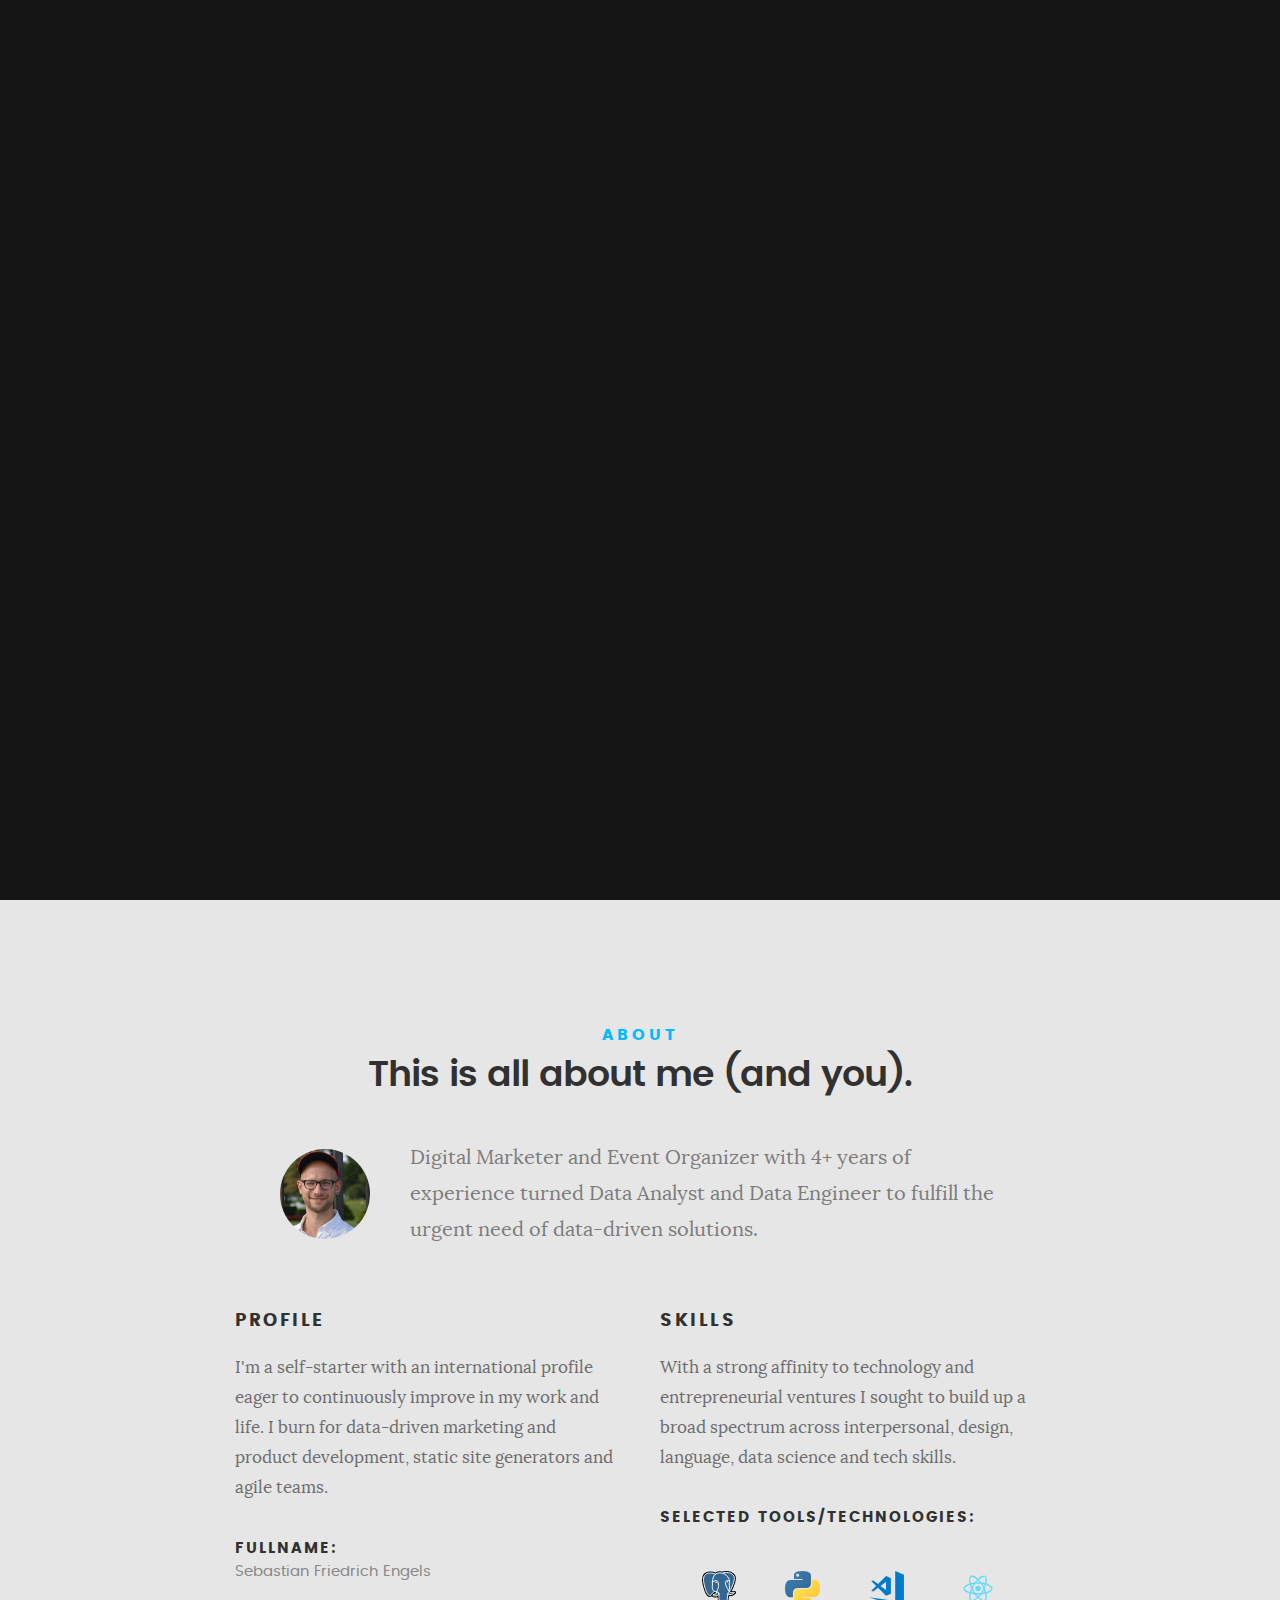
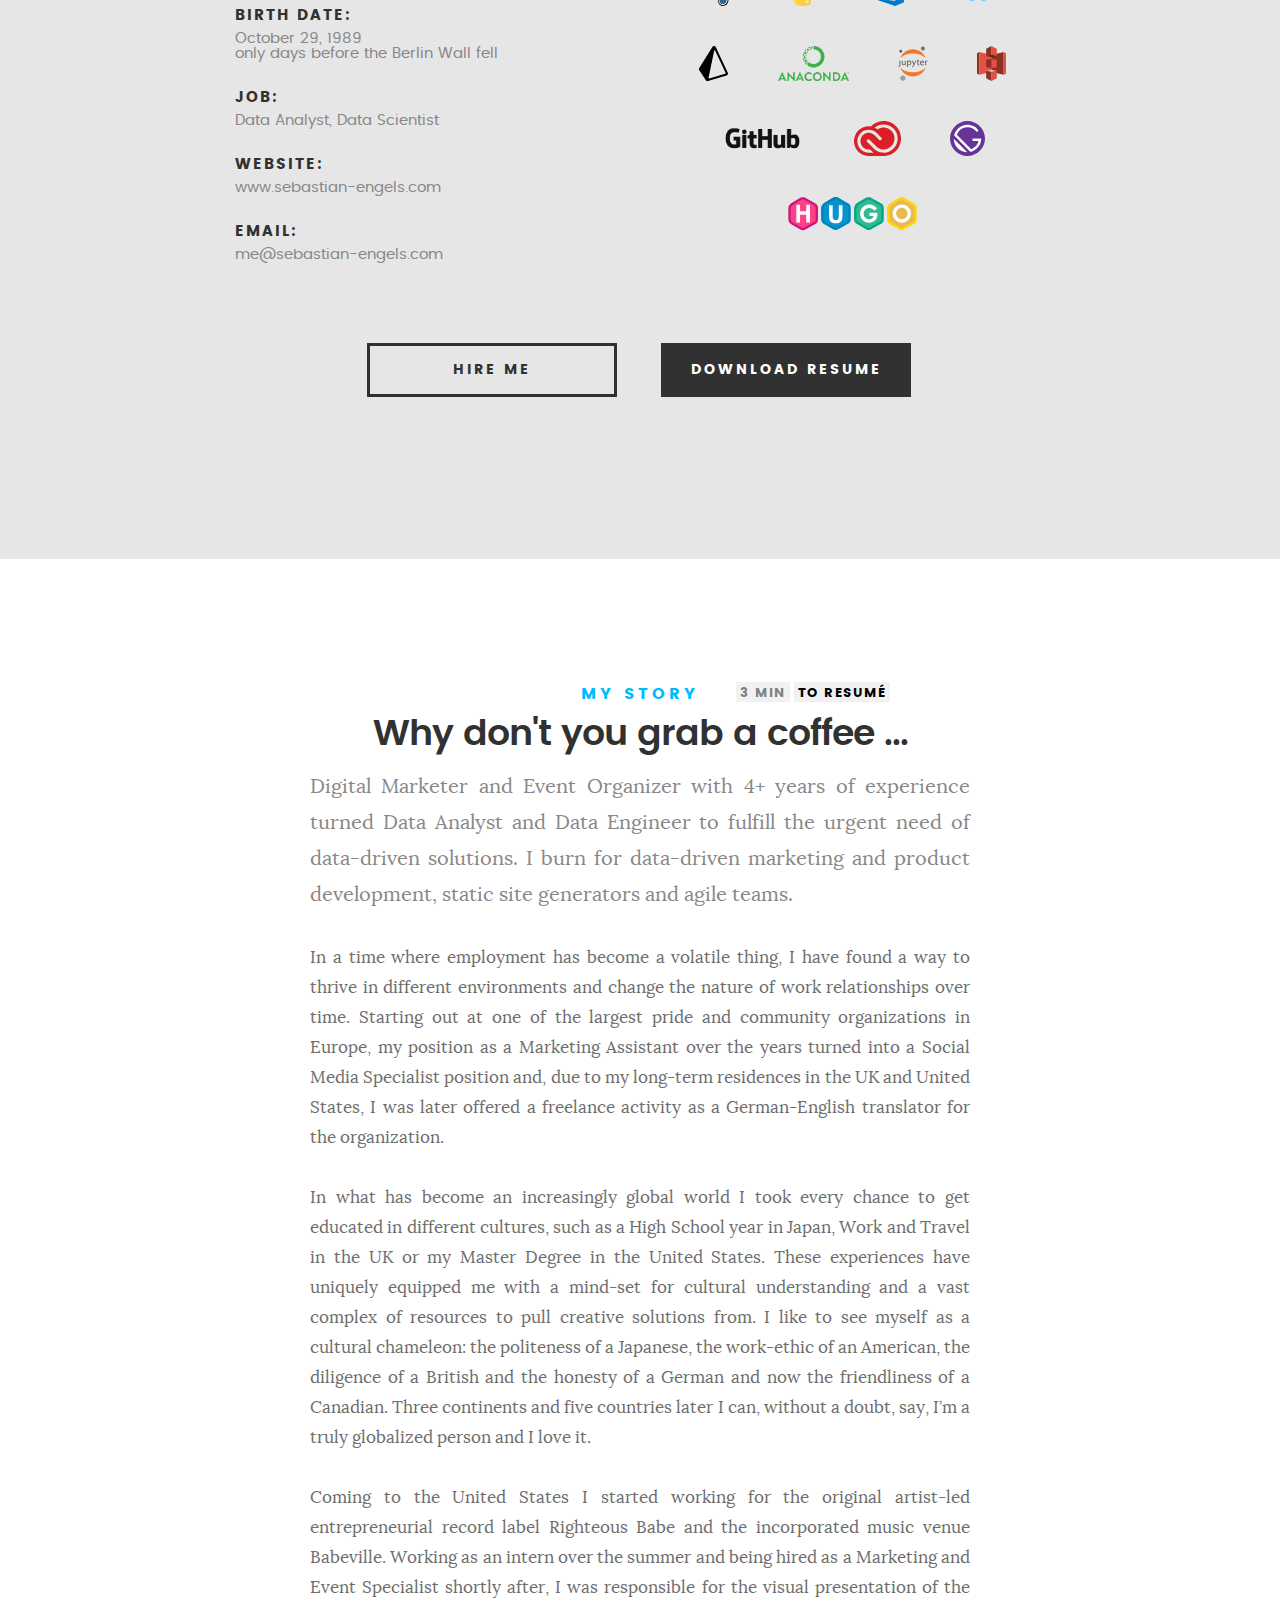
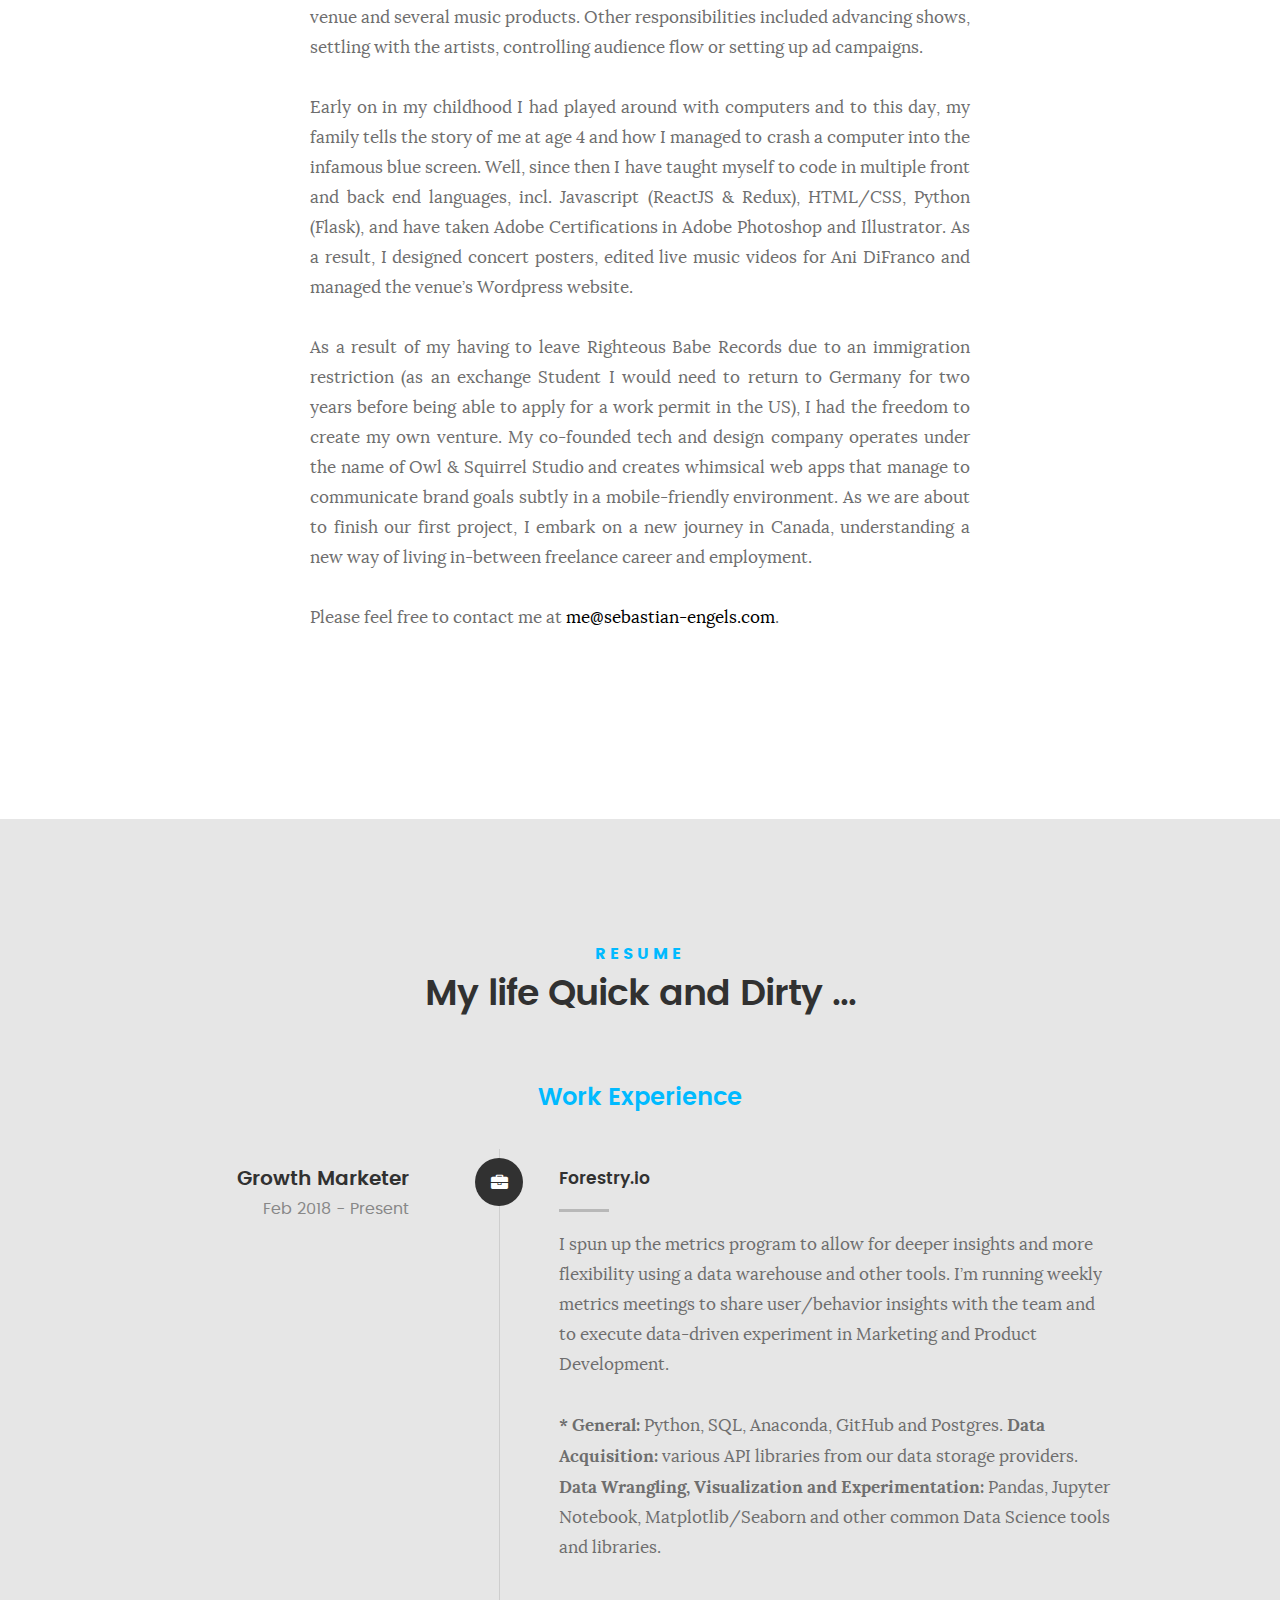
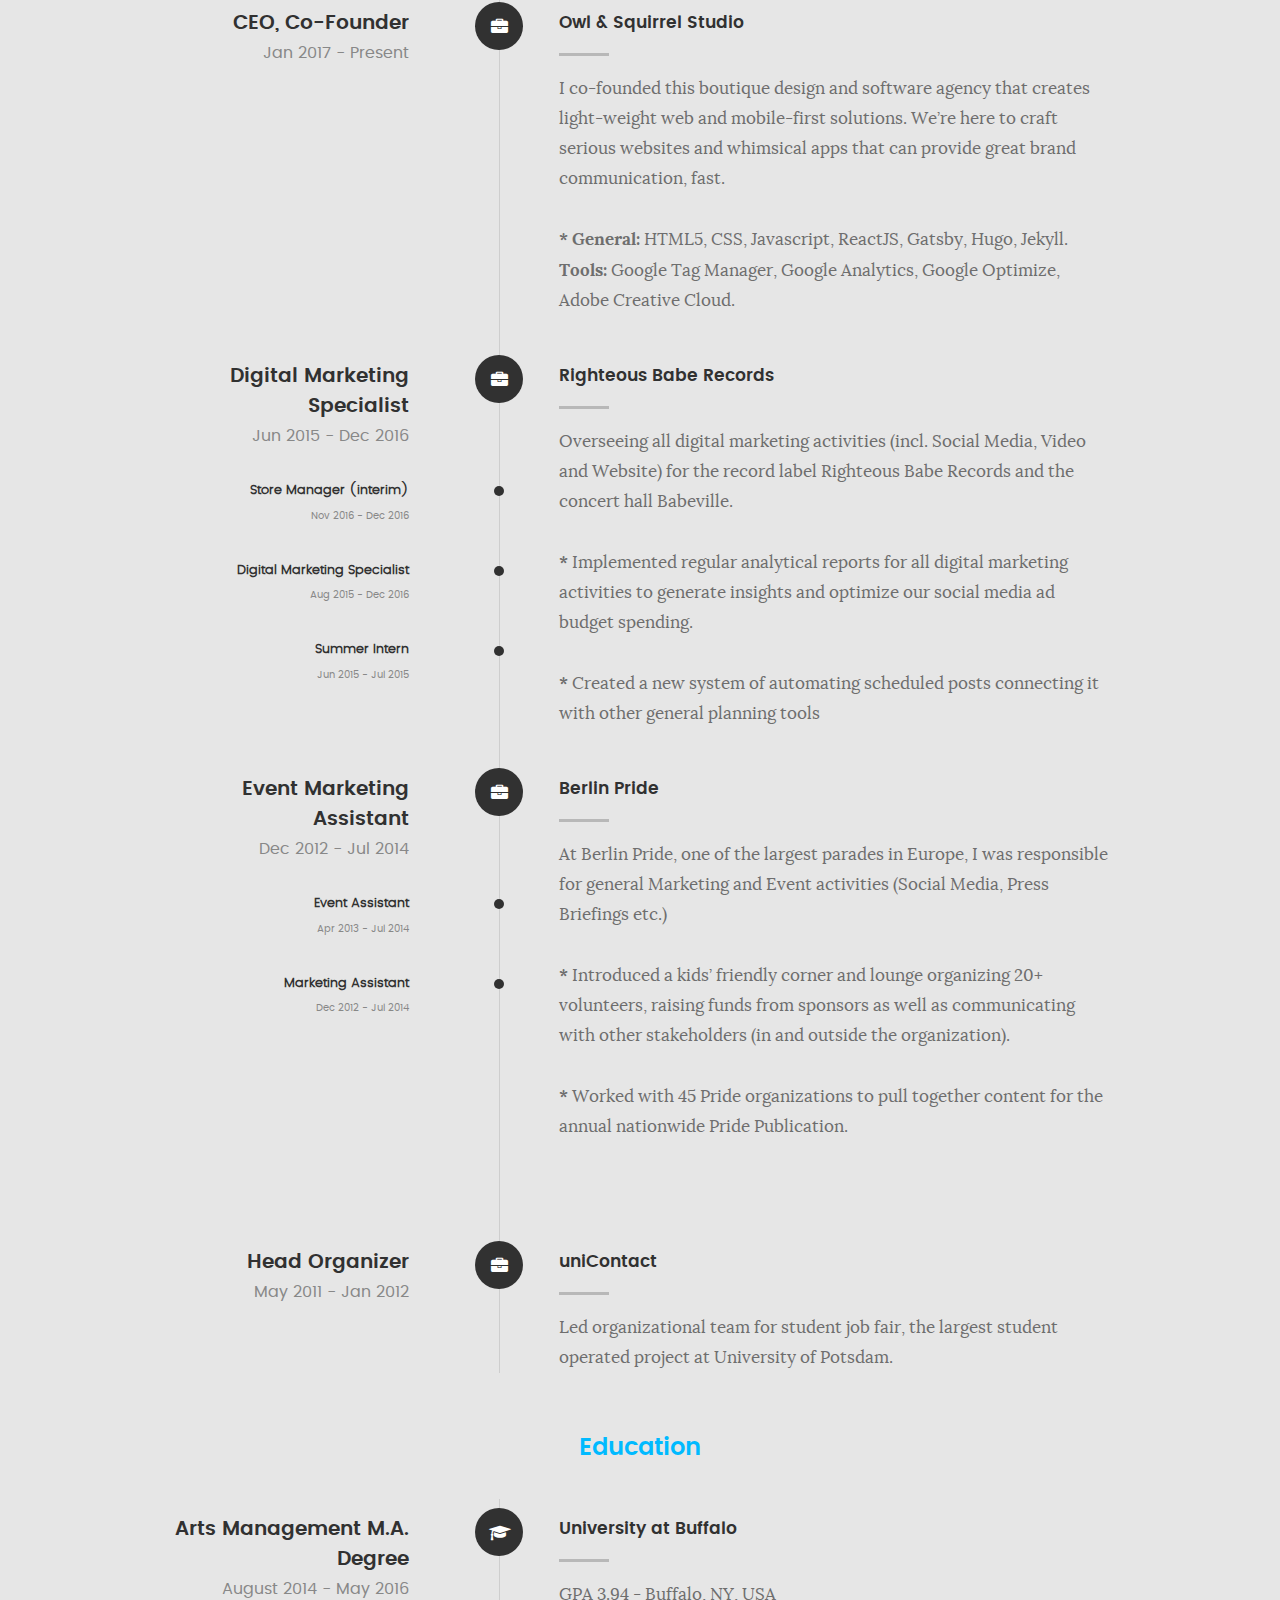
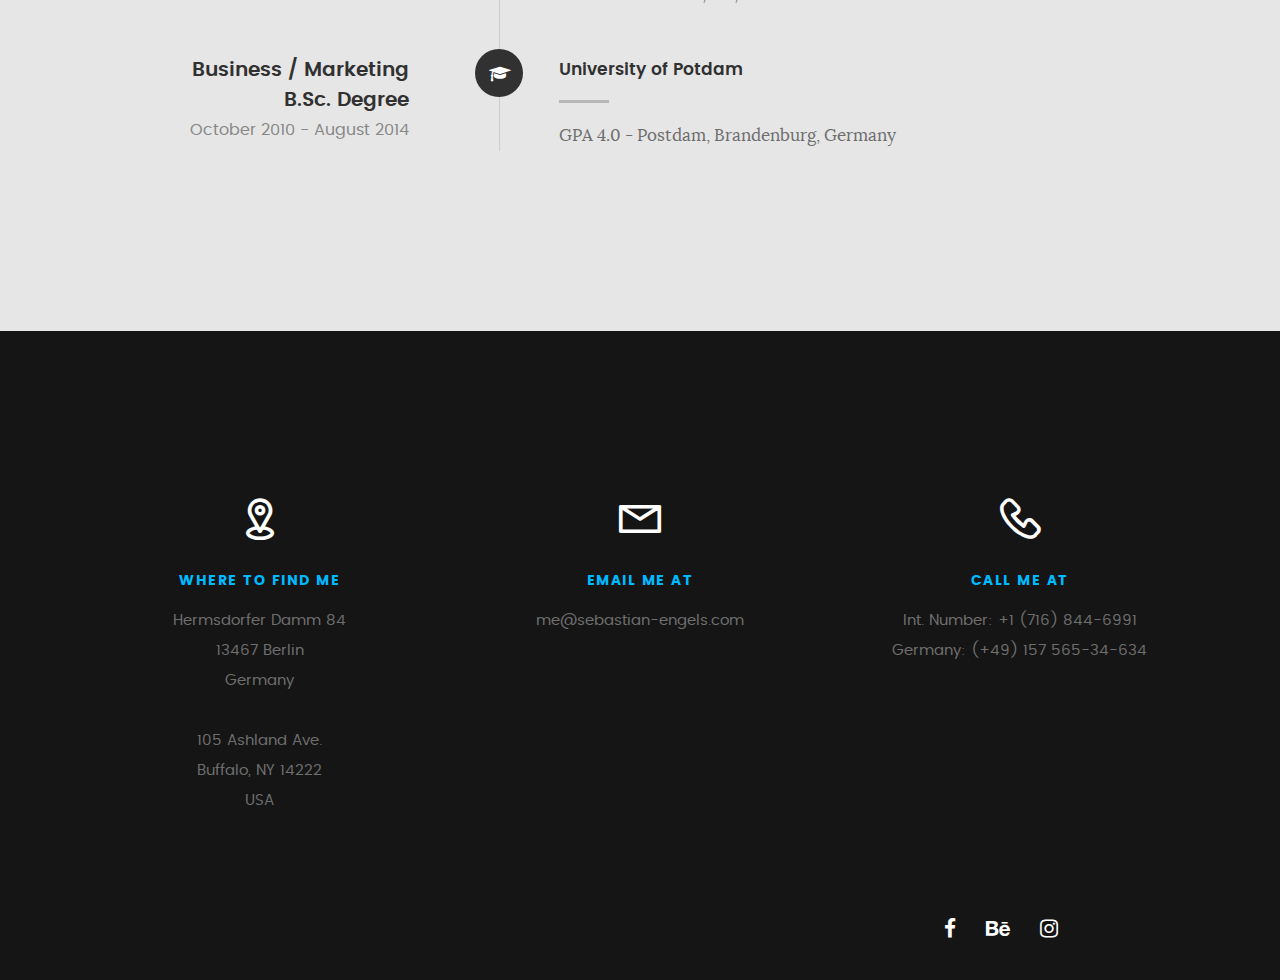
==== index.html @ 51d97b62 "bold styling" ====
<!DOCTYPE html>
<!--[if IE 8 ]><html class="no-js oldie ie8" lang="en"> <![endif]-->
<!--[if IE 9 ]><html class="no-js oldie ie9" lang="en"> <![endif]-->
<!--[if (gte IE 9)|!(IE)]><!-->
<html class="no-js" lang="en">
<!--<![endif]-->

<head>

	<!--- basic page needs
   ================================================== -->
	<meta charset="utf-8">
	<title>Sebastian Engels</title>
	<meta name="description" content="">
	<meta name="author" content="">

	<meta property="og:site_name" content="Sebastian Engels">
	<meta property="og:title" content="Sebastian Engels">
	<meta property="og:type" content="website">
	<meta property="og:url" content="http://sebastian-engels.com">
	<meta property="og:description"
		content="6 Years of event and marketing experience in two of the most cutting-edge organizations in Europe and North America working directly with Top-Talent and Business Executives.">
	<meta property="og:image" content="http://www.sebastian-engels.com/images/fb-profile-pic.jpg">
	<meta property="og:locale" content="en_US">
	<meta property="og:image:type" content="image/jpg">
	<meta property="og:image:width" content="1200">
	<meta property="og:image:height" content="630">

	<meta name="twitter:card" content="summary" />
	<meta name="twitter:site" content="" />
	<meta name="twitter:title" content="Sebastian Engels" />
	<meta name="twitter:description"
		content="6 Years of event and marketing experience in two of the most cutting-edge organizations in Europe and North America working directly with Top-Talent and Business Executives." />
	<meta name="twitter:image" content="http://www.sebastian-engels.com/images/me-pic.jpg" />

	<meta name="tw:tweet" content="">
	<meta name="tw:hashtags" content="#sebastian">
	<meta name="tw:tweet_url" content="http://sebastian-engels.com">

	<!-- mobile specific metas
   ================================================== -->
	<meta name="viewport" content="width=device-width, initial-scale=1, maximum-scale=1">

	<!-- CSS
   ================================================== -->
	<link rel="stylesheet" href="css/base.css">
	<link rel="stylesheet" href="css/main.css">
	<link rel="stylesheet" href="css/vendor.css">

	<!-- script
   ================================================== -->
	<script src="js/modernizr.js"></script>
	<script src="js/pace.min.js"></script>

	<!-- favicons
	================================================== -->
	<link rel="icon" type="image/png" href="favicon.png">

</head>

<body id="top">

	<!-- header 
   ================================================== -->
	<header>
		<div class="top-bar">
			<a class="menu-toggle" href="#"><span>Menu</span></a>

			<div class="logo">
				<a href="index.html">SEBASTIAN ENGELS</a>
			</div>

			<nav id="main-nav-wrap">
				<ul class="main-navigation">
					<li class="current"><a class="smoothscroll" href="#intro" title="">Home</a></li>
					<li><a class="smoothscroll" href="#about" title="">About</a></li>
					<li><a class="smoothscroll" href="#story" title="">Story</a></li>
					<li><a class="smoothscroll" href="#resume" title="">Resume</a></li>
					<!--li><a class="smoothscroll"  href="#portfolio" title="">Portfolio</a></li>
					<li><a class="smoothscroll"  href="#services" title="">Services</a></li-->
					<li><a class="smoothscroll" href="#contact" title="">Contact</a></li>
				</ul>
			</nav>
		</div> <!-- /top-bar -->
	</header> <!-- /header -->

	<!-- intro section
   ================================================== -->
	<section id="intro">

		<div class="intro-overlay"></div>

		<div class="intro-content">
			<div class="row">

				<div class="col-twelve">
					<a href="./contact-card.html">
						<h5>Hello, World.</h5>
						<h1>I'm Sebastian Engels.</h1>

						<p class="intro-position">
							<span>Event Lover</span>
							<span>Data Scientist</span>
							<span>Graphic Designer</span>
						</p>
					</a>
					<a class="button stroke smoothscroll" href="#about" title="">More about me</a>

				</div>

			</div>
		</div> <!-- /intro-content -->

		<ul class="intro-social">
			<li><a href="https://www.linkedin.com/in/sebastianengels/"><i class="fa fa-linkedin"></i></a></li>
			<li><a href="https://www.facebook.com/basiengels"><i class="fa fa-facebook"></i></a></li>
			<!--<li><a href="https://www.behance.net/sengels5e01"><i class="fa fa-behance"></i></a></li>-->
			<li><a href="https://www.instagram.com/thehighandthelow"><i class="fa fa-instagram"></i></a></li>
			<li><a href="http://www.sebastian-engels.com/assets/sebastian.vcf"><i class="fa fa-address-card-o"></i></a></li>
		</ul> <!-- /intro-social -->

	</section> <!-- /intro -->


	<!-- about section
   ================================================== -->
	<section id="about" class="grey-section">

		<div class="row section-intro">
			<div class="col-twelve">

				<h5>About</h5>
				<h1>This is all about me (and you).</h1>

				<div class="intro-info">

					<img src="images/me-pic-low.jpg" alt="Profile Picture">

					<p class="lead">Digital Marketer and Event Organizer with 4+
						years of experience turned Data Analyst and
						Data Engineer to fulfill the urgent need of
						data-driven solutions.</p>

				</div>
			</div>
		</div> <!-- /section-intro -->

		<div class="row about-content">

			<div class="col-six tab-full">

				<h3>Profile</h3>
				<p>I'm a self-starter with an international profile eager to continuously improve in my work and life. I burn
					for data-driven
					marketing and product development, static
					site generators and agile teams.</p>

				<ul class="info-list">
					<li>
						<strong>Fullname:</strong>
						<span>Sebastian Friedrich Engels</span>
					</li>
					<li>
						<strong>Birth Date:</strong>
						<span>October 29, 1989</span>
						<span>only days before the Berlin Wall fell</span>
					</li>
					<li>
						<strong>Job:</strong>
						<span>Data Analyst, Data Scientist</span>
					</li>
					<li>
						<strong>Website:</strong>
						<span>www.sebastian-engels.com</span>
					</li>
					<li>
						<strong>Email:</strong>
						<span>me@sebastian-engels.com</span>
					</li>

				</ul> <!-- /info-list -->

			</div>

			<div class="col-six tab-full">

				<h3>Skills</h3>
				<p>With a strong affinity to technology and entrepreneurial ventures I sought to build up a broad spectrum
					across interpersonal, design, language, data science and tech skills.</p>

				<h3 class="sub">Selected Tools/Technologies:</h3>
				<ul class="technologies">
					<li><a href="https://www.postgresql.org/"><img src="images/postgres.svg" /></a></li>
					<li><a href="https://python.org/"><img src="images/python.svg" /></a></li>
					<li><a href="https://code.visualstudio.com/"><img src="images/visualstudio.svg" /></a></li>
					<li><a href="https://reactjs.org/"><img src="images/react.svg" /></a></li>
					<li><a href="https://prisma.io/">
							<svg viewBox="0 0 34 40" height="100%" fill="currentColor" class="Nav__LogoMark-sc-11gnase-3 dUeojx">
								<path fill-rule="evenodd" clip-rule="evenodd"
									d="M32.908 30.475L19.151 1.26a2.208 2.208 0 0 0-1.88-1.257 2.183 2.183 0 0 0-2.01 1.042L.34 25.212a2.26 2.26 0 0 0 .025 2.426L7.66 38.935a2.346 2.346 0 0 0 2.635.969l21.17-6.262a2.32 2.32 0 0 0 1.457-1.258 2.27 2.27 0 0 0-.013-1.91zm-3.08 1.253L11.864 37.04c-.548.163-1.074-.312-.96-.865l6.418-30.731c.12-.575.914-.666 1.165-.134l11.881 25.23a.858.858 0 0 1-.541 1.188z">
								</path>
							</svg></a></li>
					<li><a href="https://www.anaconda.com/"><img src="images/anaconda.png" /></a></li>
					<li><a href="https://jupyter.org/"><img src="images/jupyter.svg" /></a></li>
					<li><a href="https://aws.amazon.com/s3/"><img src="images/aws-s3.svg" /></a></li>
					<li><a href="https://www.github.com"><img src="images/github.png" /></a></li>
					<li><a href="https://www.adobe.com/creativecloud.html"><img src="images/creative_cloud.svg" /></a></li>
					<li><a href="https://gatsbyjs.org/"><img src="images/gatsby.svg" /></a></li>
					<li><a href="https://gohugo.io/"><img src="images/hugo.svg" /></a></li>
				</ul> <!-- /intro-social -->

			</div>

		</div>

		<div class="row button-section">
			<div class="col-twelve">
				<a href="#contact" title="Hire Me" class="button stroke smoothscroll">Hire Me</a>
				<a href="http://www.sebastian-engels.com/assets/sebastian-engels-resume.pdf" title="Download Resume"
					class="button button-primary" download>Download Resume</a>
			</div>
		</div>

	</section> <!-- /process-->

	<!-- story Section
   ================================================== -->
	<section id="story">

		<div class="row section-intro">
			<div class="col-twelve">


				<h5>My Story</h5>
				<div class="header-info">
					<span>
						<h6>3 min</h6>
					</span>
					<span>
						<h6><a class="smoothscroll" href="#resume">To Resum&eacute;</a></h6>
					</span>
				</div>
				<h1>Why don't you grab a coffee ... </h1>

				<p class="lead">Digital Marketer and Event Organizer with 4+
					years of experience turned Data Analyst and
					Data Engineer to fulfill the urgent need of
					data-driven solutions. I burn for data-driven
					marketing and product development, static
					site generators and agile teams.</p>

				<p>In a time where employment has become a volatile thing, I have found a way to thrive in different
					environments
					and change the nature of work relationships over time. Starting out at one of the largest pride and community
					organizations in Europe, my position as a Marketing Assistant over the years turned into a Social Media
					Specialist
					position and, due to my long-term residences in the UK and United States, I was later offered a freelance
					activity
					as a German-English translator for the organization.</p>

				<p>In what has become an increasingly global world I took every chance to get educated in different cultures,
					such
					as a High School year in Japan, Work and Travel in the UK or my Master Degree in the United States. These
					experiences have uniquely equipped me with a mind-set for cultural understanding and a vast complex of
					resources
					to pull creative solutions from. I like to see myself as a cultural chameleon: the politeness of a Japanese,
					the
					work-ethic of an American, the diligence of a British and the honesty of a German and now the friendliness of
					a
					Canadian. Three continents and five countries later I can, without a doubt, say, I’m a truly globalized person
					and
					I love it.</p>

				<p>Coming to the United States I started working for the original artist-led entrepreneurial record label
					Righteous
					Babe and the incorporated music venue Babeville. Working as an intern over the summer and being hired as a
					Marketing and Event Specialist shortly after, I was responsible for the visual presentation of the venue and
					several music products. Other responsibilities included advancing shows, settling with the artists,
					controlling
					audience flow or setting up ad campaigns.</p>

				<p>Early on in my childhood I had played around with computers and to this day, my family tells the story of me
					at
					age 4 and how I managed to crash a computer into the infamous blue screen. Well, since then I have taught
					myself
					to code in multiple front and back end languages, incl. Javascript (ReactJS &amp; Redux), HTML/CSS, Python
					(Flask), and have taken Adobe Certifications in Adobe Photoshop and Illustrator. As a result, I designed
					concert
					posters, edited live music videos for Ani DiFranco and managed the venue’s Wordpress website.</p>

				<p>As a result of my having to leave Righteous Babe Records due to an immigration restriction (as an exchange
					Student I would need to return to Germany for two years before being able to apply for a work permit in the
					US), I
					had the freedom to create my own venture. My co-founded tech and design company operates under the name of Owl
					&amp; Squirrel Studio and creates whimsical web apps that manage to communicate brand goals subtly in a
					mobile-friendly environment. As we are about to finish our first project, I embark on a new journey in Canada,
					understanding a new way of living in-between freelance career and employment.</p>

				<p>Please feel free to contact me at <a href="mailto:me@sebastian-engels.com">me@sebastian-engels.com</a>.</p>

			</div>
		</div> <!-- /section-intro-->

	</section> <!-- /features -->


	<!-- resume Section
   ================================================== -->
	<section id="resume" class="grey-section">

		<div class="row section-intro">
			<div class="col-twelve">

				<h5>Resume</h5>
				<h1>My life Quick and Dirty ...</h1>

				<p class="lead"></p>

			</div>
		</div> <!-- /section-intro-->


		<div class="row resume-timeline">

			<div class="col-twelve resume-header">

				<h2>Work Experience</h2>

			</div> <!-- /resume-header -->

			<div class="col-twelve">

				<div class="timeline-wrap">

					<div class="timeline-block">
						<div class="timeline-header-container">
							<div class="timeline-ico">
								<i class="fa fa-briefcase"></i>
							</div>

							<div class="timeline-header">
								<h3>Growth Marketer</h3>
								<p>Feb 2018 - Present</p>
							</div>
						</div>
						<div class="timeline-content">
							<h4>Forestry.io</h4>
							<p>I spun up the metrics program to allow for deeper insights and more flexibility using a data
								warehouse and other tools. I’m running weekly metrics meetings to share user/behavior insights
								with the team and to execute data-driven experiment in Marketing and Product Development.</p>

							<p><strong>*</strong> <strong>General:</strong> Python, SQL, Anaconda, GitHub and Postgres. <strong>Data
									Acquisition:</strong> various API libraries
								from our data storage providers. <strong>Data Wrangling, Visualization and Experimentation:</strong>
								Pandas,
								Jupyter Notebook, Matplotlib/Seaborn and other common Data Science tools and libraries.</p>
						</div>

					</div> <!-- /timeline-block -->

					<div class="timeline-block">
						<div class="timeline-header-container">
							<div class="timeline-ico">
								<i class="fa fa-briefcase"></i>
							</div>

							<div class="timeline-header">
								<h3>CEO, Co-Founder</h3>
								<p>Jan 2017 - Present</p>
							</div>
						</div>
						<div class="timeline-content">
							<h4>Owl &amp; Squirrel Studio</h4>
							<p>I co-founded this boutique design and software agency that creates light-weight web and
								mobile-first solutions. We’re here to craft serious websites and whimsical apps that can provide
								great brand communication, fast.</p>

							<p><strong>*</strong> <strong>General:</strong> HTML5, CSS, Javascript, ReactJS, Gatsby, Hugo, Jekyll.
								<strong>Tools:</strong> Google Tag Manager,
								Google Analytics, Google Optimize, Adobe Creative Cloud.</p>
						</div>

					</div> <!-- /timeline-block -->

					<div class="timeline-block">
						<div class="timeline-header-container">
							<div class="timeline-ico">
								<i class="fa fa-briefcase"></i>
							</div>

							<div class="timeline-header">
								<h3>Digital Marketing Specialist</h3>
								<p>Jun 2015 - Dec 2016</p>
							</div>

							<div class="sub one timeline-ico">
							</div>

							<div class="sub timeline-header">
								<h3 class="light">Store Manager (interim)</h3>
								<p>Nov 2016 - Dec 2016</p>
							</div>

							<div class="sub two timeline-ico">
							</div>

							<div class="sub timeline-header">
								<h3 class="light">Digital Marketing Specialist</h3>
								<p>Aug 2015 - Dec 2016</p>
							</div>

							<div class="sub three timeline-ico">
							</div>

							<div class="sub timeline-header">
								<h3 class="light">Summer Intern</h3>
								<p>Jun 2015 - Jul 2015</p>
							</div>
						</div>
						<div class="timeline-content">
							<h4>Righteous Babe Records</h4>
							<p>Overseeing all digital marketing activities (incl. Social Media, Video and Website) for the record
								label Righteous Babe Records and the concert hall Babeville.</p>
							<p><strong>*</strong> Implemented regular analytical reports for all digital marketing activities to
								generate insights
								and optimize our social media ad budget spending.</p>
							<p><strong>*</strong> Created a new system of automating scheduled posts connecting it with other general
								planning tools</p>
						</div>

					</div> <!-- /timeline-block -->

					<div class="timeline-block">
						<div class="timeline-header-container">
							<div class="timeline-ico">
								<i class="fa fa-briefcase"></i>
							</div>

							<div class="timeline-header">
								<h3>Event Marketing Assistant</h3>
								<p>Dec 2012 - Jul 2014</p>
							</div>

							<div class="sub one timeline-ico">
							</div>

							<div class="sub timeline-header">
								<h3 class="light">Event Assistant</h3>
								<p>Apr 2013 - Jul 2014</p>
							</div>

							<div class="sub two timeline-ico">
							</div>

							<div class="sub timeline-header">
								<h3 class="light">Marketing Assistant</h3>
								<p>Dec 2012 - Jul 2014</p>
							</div>
						</div>
						<div class="timeline-content">
							<h4>Berlin Pride</h4>
							<p>At Berlin Pride, one of the largest parades in Europe, I was responsible for general Marketing and
								Event activities (Social Media, Press Briefings etc.)</p>
							<p><strong>*</strong> Introduced a kids’ friendly corner and lounge organizing 20+ volunteers, raising
								funds from
								sponsors as well as communicating with other stakeholders (in and outside the organization).</p>
							<p><strong>*</strong> Worked with 45 Pride organizations to pull together content for the annual
								nationwide Pride
								Publication.</p>
							<br />
							<br />
						</div>

					</div> <!-- /timeline-block -->

					<div class="timeline-block">
						<div class="timeline-header-container">
							<div class="timeline-ico">
								<i class="fa fa-briefcase"></i>
							</div>

							<div class="timeline-header">
								<h3>Head Organizer</h3>
								<p>May 2011 - Jan 2012</p>
							</div>
						</div>
						<div class="timeline-content">
							<h4>uniContact</h4>
							<p>Led organizational team for student job fair, the largest student operated project at University of
								Potsdam.</p>
						</div>

					</div> <!-- /timeline-block -->

				</div> <!-- /timeline-wrap -->

			</div> <!-- /col-twelve -->

		</div> <!-- /resume-timeline -->

		<div class="row resume-timeline">

			<div class="col-twelve resume-header">

				<h2>Education</h2>

			</div> <!-- /resume-header -->

			<div class="col-twelve">

				<div class="timeline-wrap">

					<div class="timeline-block">

						<div class="timeline-header-container">
							<div class="timeline-ico">
								<i class="fa fa-graduation-cap"></i>
							</div>

							<div class="timeline-header">
								<h3>Arts Management M.A. Degree</h3>
								<p>August 2014 - May 2016</p>
							</div>
						</div>

						<div class="timeline-content">
							<h4>University at Buffalo</h4>
							<p>GPA 3.94 - Buffalo, NY, USA</p>
						</div>
					</div> <!-- /timeline-block -->

					<div class="timeline-block">
						<div class="timeline-header-container">
							<div class="timeline-ico">
								<i class="fa fa-graduation-cap"></i>
							</div>

							<div class="timeline-header">
								<h3>Business / Marketing B.Sc. Degree</h3>
								<p>October 2010 - August 2014</p>
							</div>
						</div>

						<div class="timeline-content">
							<h4>University of Potdam</h4>
							<p>GPA 4.0 - Postdam, Brandenburg, Germany</p>
						</div>
					</div>

				</div> <!-- /timeline-wrap -->

			</div> <!-- /col-twelve -->

		</div> <!-- /resume-timeline -->

	</section> <!-- /features -->


	<!-- Portfolio Section - ->
	==================================================
	<section id="portfolio">

		<div class="row section-intro">
			<div class="col-twelve">

				<h5>Portfolio</h5>
				<h1>Check Out Some of My Works.</h1>

				<p class="lead">Lorem ipsum Do commodo in proident enim in dolor cupidatat adipisicing dolore officia nisi
					aliqua incididunt Ut veniam lorem ipsum Consectetur ut in in eu do.</p>

			</div>
		</div> <!- - /section-intro - ->

		<div class="row portfolio-content">

			<div class="col-twelve">

				<!- - portfolio-wrapper- ->
				<div id="folio-wrapper" class="block-1-2 block-mob-full stack">

					<div class="bgrid folio-item">
						<div class="item-wrap">
							<img src="images/portfolio/liberty.jpg" alt="Liberty">
							<a href="#modal-01" class="overlay">
								<div class="folio-item-table">
									<div class="folio-item-cell">
										<h3 class="folio-title">Liberty</h3>
										<span class="folio-types">
											Graphic Design
										</span>
									</div>
								</div>
							</a>
						</div>
					</div> <!- - /folio-item- ->

					<div class="bgrid folio-item">
						<div class="item-wrap">
							<img src="images/portfolio/shutterbug.jpg" alt="Shutterbug">
							<a href="#modal-02" class="overlay">
								<div class="folio-item-table">
									<div class="folio-item-cell">
										<h3 class="folio-title">Shutterbug</h3>
										<span class="folio-types">
											Web Design
										</span>
									</div>
								</div>
							</a>
						</div>
					</div> <!- - /folio-item - ->

					<div class="bgrid folio-item">
						<div class="item-wrap">
							<img src="images/portfolio/clouds.jpg" alt="Clouds">
							<a href="#modal-03" class="overlay">
								<div class="folio-item-table">
									<div class="folio-item-cell">
										<h3 class="folio-title">Clouds</h3>
										<span class="folio-types">
											Web Design
										</span>
									</div>
								</div>
							</a>
						</div>
					</div> <!- - /folio-item - ->

					<div class="bgrid folio-item">
						<div class="item-wrap">
							<img src="images/portfolio/beetle.jpg" alt="Beetle">
							<a href="#modal-04" class="overlay">
								<div class="folio-item-table">
									<div class="folio-item-cell">
										<h3 class="folio-title">Beetle</h3>
										<span class="folio-types">
											Branding
										</span>
									</div>
								</div>
							</a>
						</div>
					</div> <!- - /folio-item - ->

					<div class="bgrid folio-item">
						<div class="item-wrap">
							<img src="images/portfolio/lighthouse.jpg" alt="Lighthouse">
							<a href="#modal-05" class="overlay">
								<div class="folio-item-table">
									<div class="folio-item-cell">
										<h3 class="folio-title">Lighthouse</h3>
										<span class="folio-types">
											Web Development
										</span>
									</div>
								</div>
							</a>
						</div>
					</div> <!- - /folio-item - ->

					<div class="bgrid folio-item">
						<div class="item-wrap">
							<img src="images/portfolio/salad.jpg" alt="Salad">
							<a href="#modal-06" class="overlay">
								<div class="folio-item-table">
									<div class="folio-item-cell">
										<h3 class="folio-title">Salad</h3>
										<span class="folio-types">
											Branding
										</span>
									</div>
								</div>
							</a>
						</div>
					</div> <!- - /folio-item - ->

					<!- - modal popups - begin - ->
					=============================================================
					<div id="modal-01" class="popup-modal slider mfp-hide">

						<div class="media">
							<img src="images/portfolio/modals/m-liberty.jpg" alt="" />
						</div>

						<div class="description-box">
							<h4>Liberty</h4>
							<p>Proin gravida nibh vel velit auctor aliquet. Aenean sollicitudin, lorem quis bibendum auctor, nisi elit
								consequat ipsum, nec sagittis sem nibh id elit.</p>

							<div class="categories">Web Development</div>
						</div>

						<div class="link-box">
							<a href="http://www.behance.net">Details</a>
							<a href="#" class="popup-modal-dismiss">Close</a>
						</div>

					</div> <!- - /modal-01 - ->

					<div id="modal-02" class="popup-modal slider mfp-hide">

						<div class="media">
							<img src="images/portfolio/modals/m-shutterbug.jpg" alt="" />
						</div>

						<div class="description-box">
							<h4>Shutterbug</h4>
							<p>Proin gravida nibh vel velit auctor aliquet. Aenean sollicitudin, lorem quis bibendum auctor, nisi elit
								consequat ipsum, nec sagittis sem nibh id elit.</p>

							<div class="categories">Web Design</div>
						</div>

						<div class="link-box">
							<a href="http://www.behance.net">Details</a>
							<a href="#" class="popup-modal-dismiss">Close</a>
						</div>

					</div> <!- - /modal-02 - ->

					<div id="modal-03" class="popup-modal slider mfp-hide">

						<div class="media">
							<img src="images/portfolio/modals/m-clouds.jpg" alt="" />
						</div>

						<div class="description-box">
							<h4>Clouds</h4>
							<p>Proin gravida nibh vel velit auctor aliquet. Aenean sollicitudin, lorem quis bibendum auctor, nisi elit
								consequat ipsum, nec sagittis sem nibh id elit.</p>

							<div class="categories">Web Design</div>
						</div>

						<div class="link-box">
							<a href="http://www.behance.net">Details</a>
							<a href="#" class="popup-modal-dismiss">Close</a>
						</div>

					</div> <!- - /modal-03 - ->

					<div id="modal-04" class="popup-modal slider mfp-hide">

						<div class="media">
							<img src="images/portfolio/modals/m-beetle.jpg" alt="" />
						</div>

						<div class="description-box">
							<h4>Beetle</h4>
							<p>Proin gravida nibh vel velit auctor aliquet. Aenean sollicitudin, lorem quis bibendum auctor, nisi elit
								consequat ipsum, nec sagittis sem nibh id elit.</p>

							<div class="categories">Branding</div>
						</div>

						<div class="link-box">
							<a href="http://www.behance.net">Details</a>
							<a href="#" class="popup-modal-dismiss">Close</a>
						</div>

					</div> <!- - /modal-04 - ->

					<div id="modal-05" class="popup-modal slider mfp-hide">

						<div class="media">
							<img src="images/portfolio/modals/m-lighthouse.jpg" alt="" />
						</div>

						<div class="description-box">
							<h4>Lighthouse</h4>
							<p>Proin gravida nibh vel velit auctor aliquet. Aenean sollicitudin, lorem quis bibendum auctor, nisi elit
								consequat ipsum, nec sagittis sem nibh id elit.</p>

							<div class="categories">Web Development</div>
						</div>

						<div class="link-box">
							<a href="http://www.behance.net">Details</a>
							<a href="#" class="popup-modal-dismiss">Close</a>
						</div>

					</div> <!- - /modal-05 - ->

					<div id="modal-06" class="popup-modal slider mfp-hide">

						<div class="media">
							<img src="images/portfolio/modals/m-salad.jpg" alt="" />
						</div>

						<div class="description-box">
							<h4>Salad</h4>
							<p>Proin gravida nibh vel velit auctor aliquet. Aenean sollicitudin, lorem quis bibendum auctor, nisi elit
								consequat ipsum, nec sagittis sem nibh id elit.</p>

							<div class="categories">Branding</div>
						</div>

						<div class="link-box">
							<a href="http://www.behance.net">Details</a>
							<a href="#" class="popup-modal-dismiss">Close</a>
						</div>

					</div> <!- - /modal-06 - ->


					<!- - modal popups - end - ->
					============================================================= - -

				</div> <!- - /portfolio-wrapper - ->

			</div> <!- - /twelve - ->

		</div> <!- - /portfolio-content - ->

	</section> <!- - /portfolio -->


	<!-- CTA Section
   ================================================== 
	<section id="cta" class="grey-section">

   	<div class="row cta-content">

   		<div class="col-twelve section-ads">  

	     		<h2 class="h01"><a href="http://www.dreamhost.com/r.cgi?287326|STYLESHOUT">Styleshout Recommends Dreamhost.</a></h2>

		      <p class="lead">
		      Looking for an awesome and reliable webhosting? Try <a href="http://www.dreamhost.com/r.cgi?287326|STYLESHOUT"><span>DreamHost</span></a>.
				Get <span>$50 off</span> when you sign up with the promocode <span>styleshout</span>. 
				<!-- Simply type	the promocode in the box labeled “Promo Code” when placing your order. 
				</p>

				<div class="action">
			      <a class="button button-primary large" href="http://www.dreamhost.com/r.cgi?287326|STYLESHOUT">Sign Up Now</a>
		      </div>		     	

   		</div>

   	</div> <!-- /cta-content 

   </section> <!-- /cta 

	
	<!-- services Section
   ================================================== 
	<section id="services">

		<div class="overlay"></div>

		<div class="row section-intro">
   		<div class="col-twelve">

   			<h5>Services</h5>
   			<h1>What Can I Do For You?</h1>

   			<p class="lead">Lorem ipsum Do commodo in proident enim in dolor cupidatat adipisicing dolore officia nisi aliqua incididunt Ut veniam lorem ipsum Consectetur ut in in eu do.</p>

   		</div>   		
   	</div> <!-- /section-intro

   	<div class="row services-content">

   		<div id="owl-slider" class="owl-carousel services-list">

	      	<div class="service">	

	      		<span class="icon"><i class="icon-earth"></i></span>            

	            <div class="service-content">	

	            	 <h3>Webdesign</h3>

		            <p class="desc">Sed ut perspiciatis unde omnis iste natus error sit voluptatem accusantium doloremque laudantium, totam rem aperiam, eaque ipsa quae ab illo inventore veritatis et quasi architecto beatae vitae dicta sunt explicabo. Nemo enim ipsam voluptatem quia voluptas sit aspernatur aut odit aut fugit.
	         		</p>
	         		
	         	</div> 	         	 

				</div> <!-- /service 

				<div class="service">	

					<span class="icon"><i class="icon-window"></i></span>                          

	            <div class="service-content">	

	            	<h3>Web Development</h3>  

		            <p class="desc">Sed ut perspiciatis unde omnis iste natus error sit voluptatem accusantium doloremque laudantium, totam rem aperiam, eaque ipsa quae ab illo inventore veritatis et quasi architecto beatae vitae dicta sunt explicabo. Nemo enim ipsam voluptatem quia voluptas sit aspernatur aut odit aut fugit.
	         		</p>

	            </div>	                          

			   </div> <!-- /service 

			   <div class="service">

			   	<span class="icon"><i class="icon-paint-brush"></i></span>		            

	            <div class="service-content">

	            	<h3>Branding</h3>

		            <p class="desc">Sed ut perspiciatis unde omnis iste natus error sit voluptatem accusantium doloremque laudantium, totam rem aperiam, eaque ipsa quae ab illo inventore veritatis et quasi architecto beatae vitae dicta sunt explicabo. Nemo enim ipsam voluptatem quia voluptas sit aspernatur aut odit aut fugit.
	        			</p> 

	            </div> 	            	               

			   </div> <!-- /service 

				<div class="service">

					<span class="icon"><i class="icon-toggles"></i></span>	              

	            <div class="service-content">

	            	<h3>UI/UX Design</h3>

		            <p class="desc">Sed ut perspiciatis unde omnis iste natus error sit voluptatem accusantium doloremque laudantium, totam rem aperiam, eaque ipsa quae ab illo inventore veritatis et quasi architecto beatae vitae dicta sunt explicabo. Nemo enim ipsam voluptatem quia voluptas sit aspernatur aut odit aut fugit.
	         		</p> 
	         		
	            </div>                

				</div> <!-- /service 

			   <div class="service">

			   	<span class="icon"><i class="icon-image"></i></span>	            

	            <div class="service-content">

	            	<h3>Graphics Design</h3>

		            <p class="desc">Sed ut perspiciatis unde omnis iste natus error sit voluptatem accusantium doloremque laudantium, totam rem aperiam, eaque ipsa quae ab illo inventore veritatis et quasi architecto beatae vitae dicta sunt explicabo. Nemo enim ipsam voluptatem quia voluptas sit aspernatur aut odit aut fugit.
	        			</p> 

	            </div>	               

			   </div> <!-- /service 

			   <div class="service">

			   	<span class="icon"><i class="icon-chat"></i></span>	   	           

	            <div class="service-content">

	            	 <h3>Consultancy</h3>

		            <p class="desc">Sed ut perspiciatis unde omnis iste natus error sit voluptatem accusantium doloremque laudantium, totam rem aperiam, eaque ipsa quae ab illo inventore veritatis et quasi architecto beatae vitae dicta sunt explicabo. Nemo enim ipsam voluptatem quia voluptas sit aspernatur aut odit aut fugit.
	        			</p> 
	        			
	            </div>	               

			   </div> <!-- /service 

	      </div> <!-- /services-list 
   		
   	</div> <!-- /services-content 
		
	</section> <!-- /services 	


	<!-- stats Section
   ================================================== -->
	<!--section id="stats" class="count-up">

		<div class="row">
			<div class="col-twelve">

				<div class="block-1-6 block-s-1-3 block-tab-1-2 block-mob-full stats-list">

					<div class="bgrid stat">

						<div class="icon-part">
							<i class="icon-pencil-ruler"></i>
						</div>

						<h3 class="stat-count">
							1500
						</h3>

						<h5 class="stat-title">
							Projects Completed
						</h5>

					</div> <!-- /stat -->

	<!--div class="bgrid stat">

						<div class="icon-part">
							<i class="icon-users"></i>
						</div>

						<h3 class="stat-count">
							900
						</h3>

						<h5 class="stat-title">
							Happy Clients
						</h5>

					</div> <!-- /stat -->

	<!--div class="bgrid stat">

						<div class="icon-part">
							<i class="icon-badge"></i>
						</div>

						<h3 class="stat-count">
							200
						</h3>

						<h5 class="stat-title">
							Awards Received
						</h5>

					</div> <!-- /stat -->

	<!--div class="bgrid stat">

						<div class="icon-part">
							<i class="icon-light-bulb"></i>
						</div>

						<h3 class="stat-count">
							120
						</h3>

						<h5 class="stat-title">
							Crazy Ideas
						</h5>

					</div> <!-- /stat -->

	<!--div class="bgrid stat">

						<div class="icon-part">
							<i class="icon-cup"></i>
						</div>

						<h3 class="stat-count">
							1500
						</h3>

						<h5 class="stat-title">
							Coffee Cups
						</h5>

					</div> <!-- /stat -->

	<!--div class="bgrid stat">

						<div class="icon-part">
							<i class="icon-clock"></i>
						</div>

						<h3 class="stat-count">
							7200
						</h3>

						<h5 class="stat-title">
							Project Hours
						</h5>

					</div> <!-- /stat --

				</div> <!-- /stats-list --

			</div> <!-- /twelve --
		</div> <!-- /row --

	</section> <!-- /stats -->


	<!-- contact
   ================================================== -->
	<!--section id="contact">

		<div class="row section-intro">
   		<div class="col-twelve">

   			<h5>Contact</h5>
   			<h1>I'd Love To Hear From You.</h1>

   			<p class="lead">Lorem ipsum Do commodo in proident enim in dolor cupidatat adipisicing dolore officia nisi aliqua incididunt Ut veniam lorem ipsum Consectetur ut in in eu do.</p>

   		</div> 
   	</div> <!-- /section-intro -->

	<!--div class="row contact-form">

   		<div class="col-twelve">

            <!-- form -->
	<!--form name="contactForm" id="contactForm" method="post" action="">
      			<fieldset>

                  <div class="form-field">
 						   <input name="contactName" type="text" id="contactName" placeholder="Name" value="" minlength="2" required="">
                  </div>
                  <div class="form-field">
	      			   <input name="contactEmail" type="email" id="contactEmail" placeholder="Email" value="" required="">
	               </div>
                  <div class="form-field">
	     				   <input name="contactSubject" type="text" id="contactSubject" placeholder="Subject" value="">
	               </div>                       
                  <div class="form-field">
	                 	<textarea name="contactMessage" id="contactMessage" placeholder="message" rows="10" cols="50" required=""></textarea>
	               </div>                      
                 <div class="form-field">
                     <button class="submitform">Submit</button>
                     <div id="submit-loader">
                        <div class="text-loader">Sending...</div>                             
       				      <div class="s-loader">
								  	<div class="bounce1"></div>
								  	<div class="bounce2"></div>
								  	<div class="bounce3"></div>
								</div>
							</div>
                  </div>

      			</fieldset>
      		</form> <!-- Form End -->

	<!-- contact-warning -->
	<!--div id="message-warning">            	
            </div>            
            <!-- contact-success -->
	<!--div id="message-success">
               <i class="fa fa-check"></i>Your message was sent, thank you!<br>
      		</div>

         </div> <!-- /col-twelve -->

	<!--/div> <!-- /contact-form -->
	<section id="contact">

		<div class="row contact-info">

			<div class="col-four tab-full">

				<div class="icon">
					<i class="icon-pin"></i>
				</div>

				<h5>Where to find me</h5>

				<p>
					Hermsdorfer Damm 84<br>
					13467 Berlin<br>
					Germany
				</p>

				<p>
					105 Ashland Ave.<br>
					Buffalo, NY 14222<br>
					USA
				</p>

			</div>

			<div class="col-four tab-full collapse">

				<div class="icon">
					<i class="icon-mail"></i>
				</div>

				<h5>Email Me At</h5>
				<p>me@sebastian-engels.com</p>

			</div>

			<div class="col-four tab-full">

				<div class="icon">
					<i class="icon-phone"></i>
				</div>

				<h5>Call Me At</h5>

				<p>Int. Number: +1 (716) 844-6991<br>
					Germany: (+49) 157 565-34-634
				</p>

			</div>

		</div> <!-- /contact-info -->

	</section> <!-- /contact -->


	<!-- footer
   ================================================== -->
	<footer>
		<div class="row">

			<div class="col-six tab-full pull-right social">

				<ul class="footer-social">
					<li><a href="https://www.facebook.com/basiengels"><i class="fa fa-facebook"></i></a></li>
					<li><a href="https://www.behance.net/sengels5e01"><i class="fa fa-behance"></i></a></li>
					<li><a href="https://www.instagram.com/thehighandthelow"><i class="fa fa-instagram"></i></a></li>
				</ul>

			</div>

			<div id="go-top">
				<a class="smoothscroll" title="Back to Top" href="#top"><i class="fa fa-long-arrow-up"></i></a>
			</div>

		</div> <!-- /row -->
	</footer>
	</section>

	<div id="preloader">
		<div id="loader"></div>
	</div>

	<!-- Java Script
   ================================================== -->
	<script src="js/jquery-2.1.3.min.js"></script>
	<script src="js/plugins.js"></script>
	<script src="js/main.js"></script>

</body>

</html>
---- css/base.css ----
/**
 * =================================================================== 
 *
 *  Kards v1.0 Base Stylesheet
 *  url: styleshout.com
 *  03-01-2016
 *  ------------------------------------------------------------------
 *  TOC:
 *  01. reset
 *  02. basic/base setup styles
 *  03. grid
 *  04. MISC
 *
 * =================================================================== 
 */

/** 
 * ===================================================================
 * 01. reset - normalize.css v3.0.2 | MIT License | git.io/normalize
 *
 * ------------------------------------------------------------------- 
 */
html {
	font-family: sans-serif;
	-ms-text-size-adjust: 100%;
	-webkit-text-size-adjust: 100%;
}

body {
	margin: 0;
}

article,
aside,
details,
figcaption,
figure,
footer,
header,
hgroup,
main,
menu,
nav,
section,
summary {
	display: block;
}

audio,
canvas,
progress,
video {
	display: inline-block;
	vertical-align: baseline;
}

audio:not([controls]) {
	display: none;
	height: 0;
}

[hidden],
template {
	display: none;
}

a {
	background: transparent;
}

a:active,
a:hover {
	outline: 0;
}

abbr[title] {
	border-bottom: 1px dotted;
}

b,
strong {
	font-weight: bold;
}

dfn {
	font-style: italic;
}

h1 {
	font-size: 2em;
	margin: 0.67em 0;
}

mark {
	background: #ff0;
	color: #000;
}

small {
	font-size: 80%;
}

sub,
sup {
	font-size: 75%;
	line-height: 0;
	position: relative;
	vertical-align: baseline;
}

sup {
	top: -0.5em;
}

sub {
	bottom: -0.25em;
}

img {
	border: 0;
}

svg:not(:root) {
	overflow: hidden;
}

figure {
	margin: 1em 40px;
}

hr {
	-moz-box-sizing: content-box;
	box-sizing: content-box;
	height: 0;
}

pre {
	overflow: auto;
}

code,
kbd,
pre,
samp {
	font-family: monospace, monospace;
	font-size: 1em;
}

button,
input,
optgroup,
select,
textarea {
	color: inherit;
	font: inherit;
	margin: 0;
}

button {
	overflow: visible;
}

button,
select {
	text-transform: none;
}

button,
html input[type="button"],
input[type="reset"],
input[type="submit"] {
	-webkit-appearance: button;
	cursor: pointer;
}

button[disabled],
html input[disabled] {
	cursor: default;
}

button::-moz-focus-inner,
input::-moz-focus-inner {
	border: 0;
	padding: 0;
}

input {
	line-height: normal;
}

input[type="checkbox"],
input[type="radio"] {
	box-sizing: border-box;
	padding: 0;
}

input[type="number"]::-webkit-inner-spin-button,
input[type="number"]::-webkit-outer-spin-button {
	height: auto;
}

input[type="search"] {
	-webkit-appearance: textfield;
	-moz-box-sizing: content-box;
	-webkit-box-sizing: content-box;
	box-sizing: content-box;
}

input[type="search"]::-webkit-search-cancel-button,
input[type="search"]::-webkit-search-decoration {
	-webkit-appearance: none;
}

fieldset {
	border: 1px solid #c0c0c0;
	margin: 0 2px;
	padding: 0.35em 0.625em 0.75em;
}

legend {
	border: 0;
	padding: 0;
}

textarea {
	overflow: auto;
}

optgroup {
	font-weight: bold;
}

table {
	border-collapse: collapse;
	border-spacing: 0;
}

td,
th {
	padding: 0;
}

/** 
 * ===================================================================
 * 02. basic/base setup styles - (_basic.scss)
 *
 * ------------------------------------------------------------------- 
 */
html {
	font-size: 62.5%;
	box-sizing: border-box;
}

*,
*::before,
*::after {
	box-sizing: inherit;
}

body {
	font-weight: normal;
	line-height: 1;
	text-rendering: optimizeLegibility;
	word-wrap: break-word;
	-webkit-overflow-scrolling: touch;
	-webkit-text-size-adjust: none;
}

body,
input,
button {
	-moz-osx-font-smoothing: grayscale;
	-webkit-font-smoothing: antialiased;
}

/**
 * Media - (_basic.scss)
 * ------------------------------------------------------------------- 
 */
img,
video {
	max-width: 100%;
	height: auto;
}

/**
 * Typography resets - (_basic.scss)
 * ------------------------------------------------------------------- 
 */
div,
dl,
dt,
dd,
ul,
ol,
li,
h1,
h2,
h3,
h4,
h5,
h6,
pre,
form,
p,
blockquote,
th,
td {
	margin: 0;
	padding: 0;
}

h1,
h2,
h3,
h4,
h5,
h6 {
	-webkit-font-variant-ligatures: common-ligatures;
	-moz-font-variant-ligatures: common-ligatures;
	font-variant-ligatures: common-ligatures;
	text-rendering: optimizeLegibility;
}

em,
i {
	font-style: italic;
	line-height: inherit;
}

strong,
b {
	font-weight: bold;
	line-height: inherit;
}

small {
	font-size: 60%;
	line-height: inherit;
}

ol,
ul {
	list-style: none;
}

li {
	display: block;
}

/**
 * links - (_basic.scss)
 * ------------------------------------------------------------------- 
 */
a {
	text-decoration: none;
	line-height: inherit;
}

a img {
	border: none;
}

/**
 * inputs - (_basic.scss)
 * ------------------------------------------------------------------- 
 */
fieldset {
	margin: 0;
	padding: 0;
}

input[type="email"],
input[type="number"],
input[type="search"],
input[type="text"],
input[type="tel"],
input[type="url"],
input[type="password"],
textarea {
	-webkit-appearance: none;
	-moz-appearance: none;
	-ms-appearance: none;
	-o-appearance: none;
	appearance: none;
}

/** 
 * ===================================================================
 * 03. grid - (_grid.scss)
 *
 * ------------------------------------------------------------------- 
 */
.row {
	width: 94%;
	max-width: 1140px;
	margin: 0 auto;
}

.row:before,
.row:after {
	content: "";
	display: table;
}

.row:after {
	clear: both;
}

.row .row {
	width: auto;
	max-width: none;
	margin-left: -20px;
	margin-right: -20px;
}

[class*="col-"],
.bgrid {
	float: left;
}

[class*="col-"] + [class*="col-"].end {
	float: right;
}

[class*="col-"] {
	padding: 0 20px;
}

.col-one {
	width: 8.33333%;
}

.col-two,
.col-1-6 {
	width: 16.66667%;
}

.col-three,
.col-1-4 {
	width: 25%;
}

.col-four,
.col-1-3 {
	width: 33.33333%;
}

.col-five {
	width: 41.66667%;
}

.col-six,
.col-1-2 {
	width: 50%;
}

.col-seven {
	width: 58.33333%;
}

.col-eight,
.col-2-3 {
	width: 66.66667%;
}

.col-nine,
.col-3-4 {
	width: 75%;
}

.col-ten,
.col-5-6 {
	width: 83.33333%;
}

.col-eleven {
	width: 91.66667%;
}

.col-twelve,
.col-full {
	width: 100%;
}

/**
 * small screens - (_grid.scss)
 * --------------------------------------------------------------- 
 */
@media screen and (max-width:1024px) {
	.row .row {
		margin-left: -18px;
		margin-right: -18px;
	}

	[class*="col-"] {
		padding: 0 18px;
	}

}

/**
 * tablets - (_grid.scss)
 * --------------------------------------------------------------- 
 */
@media screen and (max-width:768px) {
	.row {
		width: auto;
		padding-left: 30px;
		padding-right: 30px;
	}

	.row .row {
		padding-left: 0;
		padding-right: 0;
		margin-left: -15px;
		margin-right: -15px;
	}

	[class*="col-"] {
		padding: 0 15px;
	}

	.tab-1-4 {
		width: 25%;
	}

	.tab-1-3 {
		width: 33.33333%;
	}

	.tab-1-2 {
		width: 50%;
	}

	.tab-2-3 {
		width: 66.66667%;
	}

	.tab-3-4 {
		width: 75%;
	}

	.tab-full {
		width: 100%;
	}

}

/**
 * large mobile devices - (_grid.scss)
 * --------------------------------------------------------------- 
 */
@media screen and (max-width:600px) {
	.row {
		padding-left: 25px;
		padding-right: 25px;
	}

	.row .row {
		margin-left: -10px;
		margin-right: -10px;
	}

	[class*="col-"] {
		padding: 0 10px;
	}

	.mob-1-4 {
		width: 25%;
	}

	.mob-1-2 {
		width: 50%;
	}

	.mob-3-4 {
		width: 75%;
	}

	.mob-full {
		width: 100%;
	}

}

/**
 * small mobile devices - (_grid.scss)
 * --------------------------------------------------------------- 
 */
@media screen and (max-width:400px) {
	.row .row {
		padding-left: 0;
		padding-right: 0;
		margin-left: 0;
		margin-right: 0;
	}

	[class*="col-"] {
		width: 100% !important;
		float: none !important;
		clear: both !important;
		margin-left: 0;
		margin-right: 0;
		padding: 0;
	}

	[class*="col-"] + [class*="col-"].end {
		float: none;
	}

}

/** 
 * ===================================================================
 * block grids - (_grid.scss)
 *
 * ------------------------------------------------------------------- 
 */
[class*="block-"]:before,
[class*="block-"]:after {
	content: "";
	display: table;
}

[class*="block-"]:after {
	clear: both;
}

.block-1-6 .bgrid {
	width: 16.66667%;
}

.block-1-4 .bgrid {
	width: 25%;
}

.block-1-3 .bgrid {
	width: 33.33333%;
}

.block-1-2 .bgrid {
	width: 50%;
}

/**
 * Clearing for block grid columns. Allow columns with 
 * different heights to align properly.
 */
.block-1-6 .bgrid:nth-child(6n+1),
.block-1-4 .bgrid:nth-child(4n+1),
.block-1-3 .bgrid:nth-child(3n+1),
.block-1-2 .bgrid:nth-child(2n+1) {
	clear: both;
}

/**
 * small screens - (_grid.scss)
 * --------------------------------------------------------------- 
 */
@media screen and (max-width:1024px) {
	.block-s-1-6 .bgrid {
		width: 16.66667%;
	}

	.block-s-1-4 .bgrid {
		width: 25%;
	}

	.block-s-1-3 .bgrid {
		width: 33.33333%;
	}

	.block-s-1-2 .bgrid {
		width: 50%;
	}

	.block-s-full .bgrid {
		width: 100%;
		clear: both;
	}

	[class*="block-s-"] .bgrid:nth-child(n) {
		clear: none;
	}

	.block-s-1-6 .bgrid:nth-child(6n+1),
	.block-s-1-4 .bgrid:nth-child(4n+1),
	.block-s-1-3 .bgrid:nth-child(3n+1),
	.block-s-1-2 .bgrid:nth-child(2n+1) {
		clear: both;
	}

}

/**
 * tablets - (_grid.scss)
 * --------------------------------------------------------------- 
 */
@media screen and (max-width:768px) {
	.block-tab-1-6 .bgrid {
		width: 16.66667%;
	}

	.block-tab-1-4 .bgrid {
		width: 25%;
	}

	.block-tab-1-3 .bgrid {
		width: 33.33333%;
	}

	.block-tab-1-2 .bgrid {
		width: 50%;
	}

	.block-tab-full .bgrid {
		width: 100%;
		clear: both;
	}

	[class*="block-tab-"] .bgrid:nth-child(n) {
		clear: none;
	}

	.block-tab-1-6 .bgrid:nth-child(6n+1),
	.block-tab-1-4 .bgrid:nth-child(4n+1),
	.block-tab-1-3 .bgrid:nth-child(3n+1),
	.block-tab-1-2 .bgrid:nth-child(2n+1) {
		clear: both;
	}

}

/**
 * large mobile devices - (_grid.scss)
 * --------------------------------------------------------------- 
 */
@media screen and (max-width:600px) {
	.block-mob-1-6 .bgrid {
		width: 16.66667%;
	}

	.block-mob-1-4 .bgrid {
		width: 25%;
	}

	.block-mob-1-3 .bgrid {
		width: 33.33333%;
	}

	.block-mob-1-2 .bgrid {
		width: 50%;
	}

	.block-mob-full .bgrid {
		width: 100%;
		clear: both;
	}

	[class*="block-mob-"] .bgrid:nth-child(n) {
		clear: none;
	}

	.block-mob-1-6 .bgrid:nth-child(6n+1),
	.block-mob-1-4 .bgrid:nth-child(4n+1),
	.block-mob-1-3 .bgrid:nth-child(3n+1),
	.block-mob-1-2 .bgrid:nth-child(2n+1) {
		clear: both;
	}

}

/**
 * stack on small mobile devices - (_grid.scss)
 * --------------------------------------------------------------- 
 */
@media screen and (max-width:400px) {
	.stack .bgrid {
		width: 100% !important;
		float: none !important;
		clear: both !important;
		margin-left: 0;
		margin-right: 0;
	}

}

/** 
 * ===================================================================
 * 04. MISC  - (_grid.scss)
 *
 * ------------------------------------------------------------------- 
 */

/**
 * Clearing - (http://nicolasgallagher.com/micro-clearfix-hack/
 */
.group:before,
.group:after {
	content: "";
	display: table;
}

.group:after {
	clear: both;
}

/**
 * Misc Helper Styles 
 */
.hide {
	display: none;
}

.invisible {
	visibility: hidden;
}

.antialiased {
	-webkit-font-smoothing: antialiased;
	-moz-osx-font-smoothing: grayscale;
}

.remove-bottom {
	margin-bottom: 0;
}

.half-bottom {
	margin-bottom: 1.5rem !important;
}

.add-bottom {
	margin-bottom: 3rem !important;
}

.no-border {
	border: none;
}

.full-width {
	width: 100%;
}

.text-center {
	text-align: center;
}

.text-left {
	text-align: left;
}

.text-right {
	text-align: right;
}

.pull-left {
	float: left;
}

.pull-right {
	float: right;
}

.align-center {
	margin-left: auto;
	margin-right: auto;
	text-align: center;
}

/*# sourceMappingURL=base.css.map */
---- css/main.css ----
/**
 * =================================================================== 
 *
 *  Kards v1.0 Main Stylesheet
 *  url: styleshout.com
 *  03-01-2016
 *  ------------------------------------------------------------------
 *  TOC:
 *  01. webfonts and iconfonts
 *  02. base style overrides
 *  03. typography & general theme styles
 *  04. preloader
 *  05. forms
 *  06. buttons 
 *  07. other components
 *  08. common styles
 *  09. header styles
 *  10. intro
 *  11. about
 *  12. resume
 *  13. portfolio
 *  14. call-to-action section
 *  15. services
 *  16. stats
 *  17. contact
 *  18. footer
 *
 * =================================================================== 
 */

/** 
 * ===================================================================
 * 01. webfonts and iconfonts - (_document-setup.scss)
 *
 * ------------------------------------------------------------------- 
 */

@import url("fonts.css");
@import url("font-awesome/css/font-awesome.min.css");
@import url("micons/micons.css");
/** 
 * ===================================================================
 * 02. base style overrides - (_document-setup.scss)
 *
 * ------------------------------------------------------------------- 
 */

html {
	font-size: 10px;
}

@media only screen and (max-width:1024px) {
	html {
		font-size: 9.411764705882353px;
	}
}

@media only screen and (max-width:768px) {
	html {
		font-size: 10px;
	}
}

@media only screen and (max-width:400px) {
	html {
		font-size: 9.411764705882353px;
	}
}

html, body {
	height: 100%;
}

body {
	background: #151515;
	font-family: "lora-regular", serif;
	font-size: 1.7rem;
	line-height: 3rem;
	color: #6e6e6e;
}

/**
 * links - (_document-setup.scss)
 * -------------------------------------------------------------------
 */

a, a:visited {
	color: #000000;
	-moz-transition: all 0.3s ease-in-out;
	-o-transition: all 0.3s ease-in-out;
	-webkit-transition: all 0.3s ease-in-out;
	-ms-transition: all 0.3s ease-in-out;
	transition: all 0.3s ease-in-out;
}

a:hover, a:focus, a:active {
	color: #00baff;
	outline: 0;
}

/** 
 * ===================================================================
 * 03. typography & general theme styles - (_document-setup.scss)
 *
 * ------------------------------------------------------------------- 
 */

h1, h2, h3, h4, h5, h6, .h01, .h02, .h03, .h04, .h05, .h06 {
	font-family: "poppins-semibold", sans-serif;
	color: #313131;
	font-style: normal;
	text-rendering: optimizeLegibility;
	margin-bottom: 2.1rem;
}

h3, .h03, h4, .h04 {
	margin-bottom: 1.8rem;
}

h5, .h05, h6, .h06 {
	font-family: "poppins-bold";
	margin-bottom: 1.2rem;
}

h1, .h01 {
	font-size: 3.1rem;
	line-height: 1.355;
	letter-spacing: -.1rem;
}

@media only screen and (max-width:600px) {
	h1, .h01 {
		font-size: 2.6rem;
		letter-spacing: -.07rem;
	}
}

h2, .h02 {
	font-size: 2.4rem;
	line-height: 1.25;
}

h3, .h03 {
	font-size: 2rem;
	line-height: 1.5;
}

h4, .h04 {
	font-size: 1.7rem;
	line-height: 1.765;
}

h5, .h05 {
	font-size: 1.4rem;
	line-height: 1.714;
	text-transform: uppercase;
	letter-spacing: .15rem;
}

h6, .h06 {
	font-size: 1.3rem;
	line-height: 1.846;
	text-transform: uppercase;
	letter-spacing: .15rem;
}

p img {
	margin: 0;
}

p.lead {
	font-family: "lora-regular", serif;
	font-size: 2rem;
	line-height: 1.8;
	color: #888888;
}

@media only screen and (max-width:768px) {
	p.lead {
		font-size: 1.7rem;
	}
}

em, i, strong, b {
	font-size: 1.7rem;
	line-height: 3rem;
	font-style: normal;
	font-weight: normal;
}

em, i {
	font-family: "lora-italic", serif;
}

strong, b {
	font-family: "lora-bold", serif;
}

small {
	font-size: 1.2rem;
	line-height: inherit;
}

blockquote {
	margin: 3rem 0;
	padding-left: 4rem;
	position: relative;
}

blockquote:before {
	content: "\201C";
	font-size: 8rem;
	line-height: 0px;
	margin: 0;
	color: #313131;
	font-family: arial, sans-serif;
	position: absolute;
	top: 3rem;
	left: 0;
}

blockquote p {
	font-family: georgia, serif;
	font-style: italic;
	padding: 0;
	font-size: 1.9rem;
	line-height: 1.737;
}

blockquote cite {
	display: block;
	font-size: 1.3rem;
	font-style: normal;
	line-height: 1.616;
}

blockquote cite:before {
	content: "\2014 \0020";
}

blockquote cite a, blockquote cite a:visited {
	color: #888888;
	border: none;
}

abbr {
	font-family: "poppins-bold", serif;
	font-variant: small-caps;
	text-transform: lowercase;
	letter-spacing: .05rem;
	color: #888888;
}

var, kbd, samp, code, pre {
	font-family: Consolas, "Andale Mono", Courier, "Courier New", monospace;
}

pre {
	padding: 2.4rem 3rem 3rem;
	background: #F1F1F1;
}

code {
	font-size: 1.4rem;
	margin: 0 .2rem;
	padding: .3rem .6rem;
	white-space: nowrap;
	background: #F1F1F1;
	border: 1px solid #E1E1E1;
	border-radius: 3px;
}

pre>code {
	display: block;
	white-space: pre;
	line-height: 2;
	padding: 0;
	margin: 0;
}

pre.prettyprint>code {
	border: none;
}

del {
	text-decoration: line-through;
}

abbr[title], dfn[title] {
	border-bottom: 1px dotted;
	cursor: help;
}

mark {
	background: #FFF49B;
	color: #000;
}

hr {
	border: solid #d2d2d2;
	border-width: 1px 0 0;
	clear: both;
	margin: 2.4rem 0 1.5rem;
	height: 0;
}

/**
 * Lists - (_document-setup.scss)  
 * -------------------------------------------------------------------
 */

ol {
	list-style: decimal;
}

ul {
	list-style: disc;
}

li {
	display: list-item;
}

ol, ul {
	margin-left: 1.7rem;
}

ul li {
	padding-left: .4rem;
}

ul ul, ul ol, ol ol, ol ul {
	margin: .6rem 0 .6rem 1.7rem;
}

ul.disc li {
	display: list-item;
	list-style: none;
	padding: 0 0 0 .8rem;
	position: relative;
}

ul.disc li::before {
	content: "";
	display: inline-block;
	width: 8px;
	height: 8px;
	border-radius: 50%;
	background: #00baff;
	position: absolute;
	left: -17px;
	top: 11px;
	vertical-align: middle;
}

dt {
	margin: 0;
	color: #00baff;
}

dd {
	margin: 0 0 0 2rem;
}

/**
 * tables - (_document-setup.scss)  
 * -------------------------------------------------------------------
 */

table {
	border-width: 0;
	width: 100%;
	max-width: 100%;
	font-family: "lora-regular", sans-serif;
}

th, td {
	padding: 1.5rem 3rem;
	text-align: left;
	border-bottom: 1px solid #E8E8E8;
}

th {
	color: #313131;
	font-family: "poppins-bold", sans-serif;
}

td {
	line-height: 1.5;
}

th:first-child, td:first-child {
	padding-left: 0;
}

th:last-child, td:last-child {
	padding-right: 0;
}

.table-responsive {
	overflow-x: auto;
	-webkit-overflow-scrolling: touch;
}

/**
 * Spacing - (_document-setup.scss)  
 * -------------------------------------------------------------------
 */

button, .button {
	margin-bottom: 1.2;
}

fieldset {
	margin-bottom: 1.5rem;
}

input, textarea, select, pre, blockquote, figure, table, p, ul, ol, dl, form, .fluid-video-wrapper, .ss-custom-select {
	margin-bottom: 3rem;
}

/**
 * floated image - (_document-setup.scss)  
 * -------------------------------------------------------------------
 */

img.pull-right {
	margin: .9rem 0 0 2.4rem;
}

img.pull-left {
	margin: .9rem 2.4rem 0 0;
}

/**
 * block grid paddings - (_document-setup.scss) 
 * -------------------------------------------------------------------
 */

.bgrid {
	padding: 0 20px;
}

@media only screen and (max-width:1024px) {
	.bgrid {
		padding: 0 18px;
	}
}

@media only screen and (max-width:768px) {
	.bgrid {
		padding: 0 15px;
	}
}

@media only screen and (max-width:600px) {
	.bgrid {
		padding: 0 10px;
	}
}

@media only screen and (max-width:400px) {
	.bgrid {
		padding: 0;
	}
}

/**
 * pace.js styles - minimal  - (_document-setup.scss)
 * -------------------------------------------------------------------
 */

.pace {
	-webkit-pointer-events: none;
	pointer-events: none;
	-webkit-user-select: none;
	-moz-user-select: none;
	user-select: none;
}

.pace-inactive {
	display: none;
}

.pace .pace-progress {
	background: #00baff;
	position: fixed;
	z-index: 900;
	top: 0;
	right: 100%;
	width: 100%;
	height: 6px;
}

/** 
 * ===================================================================
 * 04. preloader - (_preloader-1.scss)
 *
 * ------------------------------------------------------------------- 
 */

#preloader {
	position: fixed;
	top: 0;
	left: 0;
	right: 0;
	bottom: 0;
	background: #151515;
	z-index: 800;
	height: 100%;
	width: 100%;
}

.no-js #preloader, .oldie #preloader {
	display: none;
}

#loader {
	position: absolute;
	left: 50%;
	top: 50%;
	width: 60px;
	height: 60px;
	margin: -30px 0 0 -30px;
	padding: 0;
}

#loader:before {
	content: "";
	border-top: 11px solid rgba(255, 255, 255, 0.1);
	border-right: 11px solid rgba(255, 255, 255, 0.1);
	border-bottom: 11px solid rgba(255, 255, 255, 0.1);
	border-left: 11px solid #00baff;
	-webkit-animation: load 1.1s infinite linear;
	animation: load 1.1s infinite linear;
	display: block;
	border-radius: 50%;
	width: 60px;
	height: 60px;
}

@-webkit-keyframes load {
	0% {
		-webkit-transform: rotate(0deg);
		transform: rotate(0deg);
	}
	100% {
		-webkit-transform: rotate(360deg);
		transform: rotate(360deg);
	}
}

@keyframes load {
	0% {
		-webkit-transform: rotate(0deg);
		transform: rotate(0deg);
	}
	100% {
		-webkit-transform: rotate(360deg);
		transform: rotate(360deg);
	}
}

/** 
 * ===================================================================
 * 05. forms - (_forms.scss)
 *
 * ------------------------------------------------------------------- 
 */

fieldset {
	border: none;
}

input[type="email"], input[type="number"], input[type="search"], input[type="text"], input[type="tel"], input[type="url"], input[type="password"], textarea, select {
	display: block;
	height: 6rem;
	padding: 1.5rem 0;
	border: 0;
	outline: none;
	vertical-align: middle;
	color: #313131;
	font-family: "poppins-regular", sans-serif;
	font-size: 1.5rem;
	line-height: 3rem;
	max-width: 100%;
	background: transparent;
	border-bottom: 1px solid rgba(0, 0, 0, 0.3);
	-moz-transition: all 0.3s ease-in-out;
	-o-transition: all 0.3s ease-in-out;
	-webkit-transition: all 0.3s ease-in-out;
	-ms-transition: all 0.3s ease-in-out;
	transition: all 0.3s ease-in-out;
}

.ss-custom-select {
	position: relative;
	padding: 0;
}

.ss-custom-select select {
	-webkit-appearance: none;
	-moz-appearance: none;
	-ms-appearance: none;
	-o-appearance: none;
	appearance: none;
	text-indent: 0.01px;
	text-overflow: '';
	margin: 0;
	line-height: 3rem;
	vertical-align: middle;
}

.ss-custom-select select option {
	padding-left: 2rem;
	padding-right: 2rem;
}

.ss-custom-select select::-ms-expand {
	display: none;
}

.ss-custom-select::after {
	content: '\f0d7';
	font-family: 'FontAwesome';
	position: absolute;
	top: 50%;
	right: 1.5rem;
	margin-top: -10px;
	bottom: auto;
	width: 20px;
	height: 20px;
	line-height: 20px;
	font-size: 18px;
	text-align: center;
	pointer-events: none;
	color: #252525;
}

/* IE9 and below */

.oldie .ss-custom-select::after {
	display: none;
}

textarea {
	min-height: 25rem;
}

input[type="email"]:focus, input[type="number"]:focus, input[type="search"]:focus, input[type="text"]:focus, input[type="tel"]:focus, input[type="url"]:focus, input[type="password"]:focus, textarea:focus, select:focus {
	color: #007bda;
	border-bottom: 1px solid #00baff;
}

label, legend {
	font-family: "poppins-bold", sans-serif;
	font-size: 1.4rem;
	margin-bottom: .6rem;
	color: #3b3b3b;
	display: block;
}

input[type="checkbox"], input[type="radio"] {
	display: inline;
}

label>.label-text {
	display: inline-block;
	margin-left: 1rem;
	font-family: "poppins-regular", sans-serif;
	line-height: inherit;
}

label>input[type="checkbox"], label>input[type="radio"] {
	margin: 0;
	position: relative;
	top: .15rem;
}

/**
 * Style Placeholder Text  
 * -
 */

::-webkit-input-placeholder {
	color: #a1a1a1;
}

:-moz-placeholder {
	color: #a1a1a1;
	/* Firefox 18- */
}

::-moz-placeholder {
	color: #a1a1a1;
	/* Firefox 19+ */
}

:-ms-input-placeholder {
	color: #a1a1a1;
}

.placeholder {
	color: #a1a1a1 !important;
}

/** 
 * ===================================================================
 * 06. buttons - (_button-essentials.scss)
 *
 * ------------------------------------------------------------------- 
 */

.button, a.button, button, input[type="submit"], input[type="reset"], input[type="button"] {
	display: inline-block;
	font-family: "poppins-bold", sans-serif;
	font-size: 1.4rem;
	text-transform: uppercase;
	letter-spacing: .3rem;
	height: 5.4rem;
	line-height: 5.4rem;
	padding: 0 3rem;
	margin: 0 .3rem 1.2rem 0;
	background: #d8d8d8;
	color: #313131;
	text-decoration: none;
	cursor: pointer;
	text-align: center;
	white-space: nowrap;
	border: none;
	-moz-transition: all 0.3s ease-in-out;
	-o-transition: all 0.3s ease-in-out;
	-webkit-transition: all 0.3s ease-in-out;
	-ms-transition: all 0.3s ease-in-out;
	transition: all 0.3s ease-in-out;
}

.button:hover, a.button:hover, button:hover, input[type="submit"]:hover, input[type="reset"]:hover, input[type="button"]:hover, .button:focus, button:focus, input[type="submit"]:focus, input[type="reset"]:focus, input[type="button"]:focus {
	background: #bebebe;
	color: #000000;
	outline: 0;
}

.button.button-primary, a.button.button-primary, button.button-primary, input[type="submit"].button-primary, input[type="reset"].button-primary, input[type="button"].button-primary {
	background: #313131;
	color: #FFFFFF;
}

.button.button-primary:hover, a.button.button-primary:hover, button.button-primary:hover, input[type="submit"].button-primary:hover, input[type="reset"].button-primary:hover, input[type="button"].button-primary:hover, .button.button-primary:focus, button.button-primary:focus, input[type="submit"].button-primary:focus, input[type="reset"].button-primary:focus, input[type="button"].button-primary:focus {
	background: #1f1f1f;
}

button.full-width, .button.full-width {
	width: 100%;
	margin-right: 0;
}

button.medium, .button.medium {
	height: 5.7rem !important;
	line-height: 5.7rem !important;
	padding: 0 1.8rem !important;
}

button.large, .button.large {
	height: 6rem !important;
	line-height: 6rem !important;
	padding: 0rem 3rem !important;
}

button.stroke, .button.stroke {
	background: transparent !important;
	border: 3px solid #313131;
	line-height: 4.8rem;
}

button.stroke.medium, .button.stroke.medium {
	line-height: 5.1rem !important;
}

button.stroke.large, .button.stroke.large {
	line-height: 5.4rem !important;
}

button.stroke:hover, .button.stroke:hover {
	border: 3px solid #00baff;
	color: #00baff;
}

button::-moz-focus-inner, input::-moz-focus-inner {
	border: 0;
	padding: 0;
}

/** 
 * ===================================================================
 * 07. other components - (_others.scss)
 *
 * ------------------------------------------------------------------- 
 */

/**
 * alert box - (_alert-box.scss)
 * -------------------------------------------------------------------
 */

.alert-box {
	padding: 2.1rem 4rem 2.1rem 3rem;
	position: relative;
	margin-bottom: 3rem;
	border-radius: 3px;
	font-family: "poppins-regular", sans-serif;
	font-size: 1.5rem;
}

.alert-box .close {
	position: absolute;
	right: 1.8rem;
	top: 1.8rem;
	cursor: pointer;
}

.ss-error {
	background-color: #ffd1d2;
	color: #e65153;
}

.ss-success {
	background-color: #c8e675;
	color: #758c36;
}

.ss-info {
	background-color: #d7ecfb;
	color: #4a95cc;
}

.ss-notice {
	background-color: #fff099;
	color: #bba31b;
}

/**
 * additional typo styles - (_additional-typo.scss)
 * -------------------------------------------------------------------
 */

/**
 * drop cap 
 */

.drop-cap:first-letter {
	float: left;
	margin: 0;
	padding: 1.5rem .6rem 0 0;
	font-size: 8.4rem;
	font-family: "poppins-bold", sans-serif;
	line-height: 6rem;
	text-indent: 0;
	background: transparent;
	color: #313131;
}

/**
 * line definition style
 */

.lining dt, .lining dd {
	display: inline;
	margin: 0;
}

.lining dt+dt:before, .lining dd+dt:before {
	content: "\A";
	white-space: pre;
}

.lining dd+dd:before {
	content: ", ";
}

.lining dd+dd:before {
	content: ", ";
}

.lining dd:before {
	content: ": ";
	margin-left: -0.2em;
}

/**
 * dictionary definition style
 */

.dictionary-style dt {
	display: inline;
	counter-reset: definitions;
}

.dictionary-style dt+dt:before {
	content: ", ";
	margin-left: -0.2em;
}

.dictionary-style dd {
	display: block;
	counter-increment: definitions;
}

.dictionary-style dd:before {
	content: counter(definitions, decimal) ". ";
}

/** 
 * Pull Quotes
 * -----------
 * markup:
 *
 * <aside class="pull-quote">
 *		<blockquote>
 *			<p></p>
 *		</blockquote>
 *	</aside>
 *
 * --------------------------------------------------------------------- 
 */

.pull-quote {
	position: relative;
	padding: 2.1rem 3rem 2.1rem 0px;
}

.pull-quote:before, .pull-quote:after {
	height: 1em;
	position: absolute;
	font-size: 8rem;
	font-family: Arial, Sans-Serif;
	color: #333;
}

.pull-quote:before {
	content: "\201C";
	top: 33px;
	left: 0;
}

.pull-quote:after {
	content: '\201D';
	bottom: -33px;
	right: 0;
}

.pull-quote blockquote {
	margin: 0;
}

.pull-quote blockquote:before {
	content: none;
}

/** 
 * Stats Tab
 * ---------
 * markup:
 *
 * <ul class="stats-tabs">
 *		<li><a href="#">[value]<em>[name]</em></a></li>
 *	</ul>
 *
 * Extend this object into your markup.
 *
 * ---------------------------------------------------------------------
 */

.stats-tabs {
	padding: 0;
	margin: 3rem 0;
}

.stats-tabs li {
	display: inline-block;
	margin: 0 1.5rem 3rem 0;
	padding: 0 1.5rem 0 0;
	border-right: 1px solid #ccc;
}

.stats-tabs li:last-child {
	margin: 0;
	padding: 0;
	border: none;
}

.stats-tabs li a {
	display: inline-block;
	font-size: 2.5rem;
	font-family: "poppins-bold", sans-serif;
	border: none;
	color: #252525;
}

.stats-tabs li a:hover {
	color: #00baff;
}

.stats-tabs li a em {
	display: block;
	margin: .6rem 0 0 0;
	font-size: 1.4rem;
	font-family: "poppins-regular", sans-serif;
	color: #888888;
}

/**
 * skillbars - (_skillbars.scss)
 * -------------------------------------------------------------------
 */

.skill-bars {
	list-style: none;
	margin: 6rem 0 3rem;
}

.skill-bars li {
	height: .6rem;
	background: #a1a1a1;
	width: 100%;
	margin-bottom: 6rem;
	padding: 0;
	position: relative;
}

.skill-bars li strong {
	position: absolute;
	left: 0;
	top: -3rem;
	font-family: "poppins-bold", sans-serif;
	color: #313131;
	text-transform: uppercase;
	letter-spacing: .2rem;
	font-size: 1.5rem;
	line-height: 2.4rem;
}

.skill-bars li .progress {
	background: #313131;
	position: relative;
	height: 100%;
}

.skill-bars li .progress span {
	position: absolute;
	right: 0;
	top: -3.6rem;
	display: block;
	font-family: "poppins-regular", sans-serif;
	color: white;
	font-size: 1.1rem;
	line-height: 1;
	background: #313131;
	padding: .6rem .6rem;
	border-radius: 3px;
}

.skill-bars li .progress span::after {
	position: absolute;
	left: 50%;
	bottom: -5px;
	margin-left: -5px;
	border-right: 5px solid transparent;
	border-left: 5px solid transparent;
	border-top: 5px solid #313131;
	content: "";
}

.skill-bars li .percent5 {
	width: 5%;
}

.skill-bars li .percent10 {
	width: 10%;
}

.skill-bars li .percent15 {
	width: 15%;
}

.skill-bars li .percent20 {
	width: 20%;
}

.skill-bars li .percent25 {
	width: 25%;
}

.skill-bars li .percent30 {
	width: 30%;
}

.skill-bars li .percent35 {
	width: 35%;
}

.skill-bars li .percent40 {
	width: 40%;
}

.skill-bars li .percent45 {
	width: 45%;
}

.skill-bars li .percent50 {
	width: 50%;
}

.skill-bars li .percent55 {
	width: 55%;
}

.skill-bars li .percent60 {
	width: 60%;
}

.skill-bars li .percent65 {
	width: 65%;
}

.skill-bars li .percent70 {
	width: 70%;
}

.skill-bars li .percent75 {
	width: 75%;
}

.skill-bars li .percent80 {
	width: 80%;
}

.skill-bars li .percent85 {
	width: 85%;
}

.skill-bars li .percent90 {
	width: 90%;
}

.skill-bars li .percent95 {
	width: 95%;
}

.skill-bars li .percent100 {
	width: 100%;
}

/** 
 * ===================================================================
 * 08. common styles (_layout.scss)
 *
 * ------------------------------------------------------------------- 
 */

.grey-section {
	background: #e6e6e6;
}

.grey-section p.lead {
	color: #7d7d7d;
}

.grey {
	color: #7d7d7d;
}

.header-info {
	position: absolute;
	top: -.2rem;
	right: 10rem;
}

.header-info>span {
	display: inline-block;
	line-height: 2rem;
	height: 2rem;
	padding: 0 0.4rem;
	background-color: #f1f1f1;
}

.header-info>span>h6 {
	color: #818181;
}

@media only screen and (max-width: 768px) {
	.text-center-sm {
		text-align: center;
	}
	.header-info {
		position: initial;
		top: initial;
		right: initial;
		margin-bottom: 2rem;
	}
}

.section-intro {
	max-width: 700px;
	margin-left: auto;
	margin-right: auto;
	text-align: center;
	margin-bottom: 3.6rem;
	position: relative;
}

.section-intro h1 {
	font-family: "poppins-semibold", serif;
	font-size: 3.6rem;
	color: #313131;
	line-height: 1.25;
	margin-bottom: 1.2rem;
}

.section-intro h5 {
	color: #00baff;
	font-size: 1.6rem;
	line-height: 1.875;
	margin-bottom: 0.3rem;
	letter-spacing: .4rem;
}

/**
 * responsive:
 * common styles
 * ------------------------------------------------------------------- 
 */

@media only screen and (max-width:768px) {
	.section-intro {
		max-width: 650px;
	}
	.section-intro h1 {
		font-size: 3rem;
	}
}

@media only screen and (max-width:600px) {
	.section-intro h1 {
		font-size: 2.6rem;
	}
	.section-intro h5 {
		font-size: 1.5rem;
		letter-spacing: .3rem;
	}
}

@media only screen and (max-width:400px) {
	.section-intro h1 {
		font-size: 2.4rem;
	}
}

/** 
 * ===================================================================
 * 09. header styles - (_layout.scss)
 *
 * ------------------------------------------------------------------- 
 */

header {
	position: fixed;
	width: 100%;
	min-height: 66px;
	z-index: 600;
}

header .row {
	position: relative;
	min-height: 66px;
}

header .top-bar {
	display: block;
	background: #fff;
	min-width: 220px;
	min-height: 66px;
	position: absolute;
	left: 0;
	top: 0;
}

header .logo {
	float: left;
	margin-left: 20px;
	margin-right: 50px;
	margin-top: 18px;
	position: relative;
}

header .logo a {
	display: block;
	margin: 0;
	padding: 0;
	border: none;
	font: 0/0 a;
	text-shadow: none;
	color: transparent;
	width: 92px;
	height: 30px;
	background: url(../images/logo.png) no-repeat center;
	background-size: 92px 29px;
}

/**
 * menu toggle - (_layout.css)
 * ------------------------------------------------------------------- 
 */

.menu-toggle {
	float: left;
	width: 40px;
	height: 40px;
	margin-left: 20px;
	margin-top: 13px;
	display: block;
	position: relative;
}

.menu-toggle span {
	display: block;
	background-color: #00baff;
	width: 24px;
	height: 3px;
	margin-top: -1.5px;
	font: 0/0 a;
	text-shadow: none;
	color: transparent;
	position: absolute;
	right: 8px;
	top: 50%;
	bottom: auto;
	left: auto;
	-moz-transition: background 0.2s ease-in-out;
	-o-transition: background 0.2s ease-in-out;
	-webkit-transition: background 0.2s ease-in-out;
	-ms-transition: background 0.2s ease-in-out;
	transition: background 0.2s ease-in-out;
}

.menu-toggle span::before, .menu-toggle span::after {
	content: '';
	width: 100%;
	height: 100%;
	background-color: inherit;
	position: absolute;
	left: 0;
	-moz-transition-duration: 0.2s, 0.2s;
	-o-transition-duration: 0.2s, 0.2s;
	-webkit-transition-duration: 0.2s, 0.2s;
	-ms-transition-duration: 0.2s, 0.2s;
	transition-duration: 0.2s, 0.2s;
	-moz-transition-delay: 0.2s, 0s;
	-o-transition-delay: 0.2s, 0s;
	-webkit-transition-delay: 0.2s, 0s;
	-ms-transition-delay: 0.2s, 0s;
	transition-delay: 0.2s, 0s;
}

.menu-toggle span::before {
	top: -8px;
	-moz-transition-property: top, transform;
	-o-transition-property: top, transform;
	-webkit-transition-property: top, transform;
	-ms-transition-property: top, transform;
	transition-property: top, transform;
}

.menu-toggle span::after {
	bottom: -8px;
	-moz-transition-property: bottom, transform;
	-o-transition-property: bottom, transform;
	-webkit-transition-property: bottom, transform;
	-ms-transition-property: bottom, transform;
	transition-property: bottom, transform;
}

/* is clicked */

.menu-toggle.is-clicked span {
	background-color: rgba(255, 0, 119, 0);
}

.menu-toggle.is-clicked span::before, .menu-toggle.is-clicked span::after {
	background-color: #00baff;
	-moz-transition-delay: 0s, 0.2s;
	-o-transition-delay: 0s, 0.2s;
	-webkit-transition-delay: 0s, 0.2s;
	-ms-transition-delay: 0s, 0.2s;
	transition-delay: 0s, 0.2s;
}

.menu-toggle.is-clicked span::before {
	top: 0;
	-webkit-transform: rotate(45deg);
	-ms-transform: rotate(45deg);
	transform: rotate(45deg);
}

.menu-toggle.is-clicked span::after {
	bottom: 0;
	-webkit-transform: rotate(-45deg);
	-ms-transform: rotate(-45deg);
	transform: rotate(-45deg);
}

/* navigation panel */

#main-nav-wrap {
	display: block;
	width: 100%;
	font-family: "poppins-medium", sans-serif;
	font-size: 1.5rem;
	position: absolute;
	top: 100%;
	left: 0;
}

/* dropdown nav */

.main-navigation {
	background: #fff;
	padding: 24px 30px 42px;
	margin: 0;
	width: 100%;
	height: auto;
	clear: both;
	display: none;
}

.main-navigation>li {
	display: block;
	height: auto;
	text-align: left;
	padding: 0;
}

.main-navigation li a {
	display: block;
	color: #313131;
	width: auto;
	padding: 15px 0;
	line-height: 16px;
	border: none;
}

.main-navigation li a:hover {
	color: #00baff;
	padding-left: 1rem;
}

.main-navigation li.current>a {
	background: none;
	color: #00baff;
}

/**
 * responsive:
 * header styles
 * --------------------------------------------------------------- 
 */

@media only screen and (max-width:1024px) {
	header .top-bar {}
}

@media only screen and (max-width:768px) {
	header .top-bar {}
}

@media only screen and (max-width:600px) {
	header .top-bar {}
}

@media only screen and (max-width:400px) {
	header .top-bar {}
}

/** 
 * ===================================================================
 * 10. intro - (_layout.scss) 
 *
 * ------------------------------------------------------------------- 
 */

#intro {
	/*background: #151515 url(../images/concert-bg.jpg) no-repeat center bottom;*/
	-webkit-background-size: cover;
	-moz-background-size: cover;
	background-size: cover;
	background-attachment: fixed;
	width: 100%;
	height: 100%;
	min-height: 750px;
	display: table;
	position: relative;
	text-align: center;
}

.intro-overlay {
	position: absolute;
	top: 0;
	left: 0;
	width: 100%;
	height: 100%;
	background: #fff;
	opacity: 1;
}

.intro-content {
	display: table-cell;
	vertical-align: middle;
	text-align: center;
	-webkit-transform: translateY(-2.1rem);
	-ms-transform: translateY(-2.1rem);
	transform: translateY(-2.1rem);
}

.intro-content h1 {
	color: #313131;
	font-family: "poppins-medium", sans-serif;
	font-size: 8.4rem;
	line-height: 1.071;
	max-width: 900px;
	margin-top: 0;
	margin-bottom: 1.5rem;
	margin-left: auto;
	margin-right: auto;
	text-shadow: -1px 0 0 rgba(0, 0, 0, 0.5);
}

.intro-content h5 {
	color: #007bda;
	font-family: "poppins-bold", sans-serif;
	font-size: 2.3rem;
	line-height: 1.565;
	margin-bottom: 0;
	text-transform: uppercase;
	letter-spacing: .3rem;
	text-shadow: -1px 0 0 rgba(0, 0, 0, 0.2);
}

.intro-content .intro-position {
	font-family: "lora-regular", serif;
	font-size: 1.7rem;
	line-height: 2.4rem;
	text-transform: uppercase;
	letter-spacing: .2rem;
	color: #313131;
	text-shadow: 0 0 2px rgba(200, 200, 200, 1);
}

.intro-content .intro-position span {
	display: inline-block;
}

.intro-content .intro-position span::after {
	content: "|";
	text-align: center;
	display: inline-block;
	padding: 0 8px 0 14px;
}

.intro-content .intro-position span:first-child::before {
	content: "|";
	text-align: center;
	display: inline-block;
	padding: 0 14px 0 8px;
}

.intro-content .button {
	color: #313131 !important;
	border-color: rgba(200, 200, 200, 0.3);
	height: 6rem !important;
	line-height: 5.4rem !important;
	padding: 0 3.5rem 0 3rem !important;
	margin-top: .6rem;
	font-size: 1.3rem;
	text-transform: uppercase;
	letter-spacing: .25rem;
}

.intro-content .button:hover, .intro-content .button:focus {
	border-color: #007bda;
}

.intro-content .button::after {
	display: inline-block;
	content: "\f107";
	font-family: fontAwesome;
	font-size: 1.6rem;
	line-height: inherit;
	text-align: center;
	position: relative;
	left: 1.2rem;
}

.intro-social {
	display: block;
	position: absolute;
	width: 100%;
	left: 0;
	bottom: 7.2rem;
	font-size: 3.3rem;
	margin: 0;
	padding: 0;
}

.intro-social li {
	display: inline-block;
	margin: 0 20px;
	padding: 0;
}

.intro-social li a, .intro-social li a:visited {
	color: #313131;
}

.intro-social li a:hover, .intro-social li a:focus {
	color: #007bda;
}

/**
 * responsive:
 * Intro
 * --------------------------------------------------------------- 
 */

@media only screen and (max-width:1024px) {
	.intro-content h1 {
		font-size: 7.6rem;
	}
	.intro-social {
		font-size: 3rem;
	}
	.intro-social li {
		margin: 0 15px;
	}
}

@media only screen and (max-width:768px) {
	#intro {
		/*background: #151515 url(../images/concert-bg-low.jpg) no-repeat center bottom;*/
		min-height: 660px;
	}
	.intro-content h1 {
		font-size: 5.2rem;
	}
	.intro-content h5 {
		font-size: 1.8rem;
	}
	.intro-content .intro-position {
		font-size: 1.3rem;
	}
	.intro-social {
		font-size: 2.5rem;
	}
	.intro-social li {
		margin: 0 10px;
	}
}

@media only screen and (max-width:600px) {
	#intro {
		min-height: 600px;
	}
	.intro-content h1 {
		font-size: 4.6rem;
		margin-bottom: .6rem;
	}
	.intro-content h5 {
		font-size: 1.5rem;
		margin-bottom: .3rem;
		letter-spacing: .2rem;
	}
	.intro-content .intro-position {
		font-size: 1.2rem;
	}
	.intro-content .intro-position span {
		padding: 0 .6rem;
	}
	.intro-content .intro-position span::before, .intro-content .intro-position span::after {
		display: none !important;
	}
	.intro-social {
		font-size: 2.4rem;
	}
}

/** 
 * ===================================================================
 * 11. about - (_layout.scss)
 *
 * ------------------------------------------------------------------- 
 */

#about {
	padding-top: 12rem;
	padding-bottom: 15rem;
}

#about .section-intro {
	margin-bottom: 3rem;
}

.intro-info {
	margin-top: 4.2rem;
	margin-right: -30px;
	margin-left: -30px;
}

.intro-info img {
	height: 9rem;
	width: 9rem;
	border-radius: 50%;
	margin: .9rem 0 0 0;
	float: left;
}

.intro-info .lead {
	text-align: left;
	padding-left: 13rem;
}

.about-content {
	position: relative;
	text-align: left;
	max-width: 850px;
	margin-bottom: 3.6rem;
}

.about-content h3 {
	font-family: "poppins-bold", sans-serif;
	font-size: 1.8rem;
	text-transform: uppercase;
	letter-spacing: .25rem;
}

.about-content h3.sub {
	color: #313131;
	letter-spacing: .2rem;
	font-size: 1.5rem;
	line-height: 3rem;
}

.about-content .info-list {
	list-style: none;
	margin-left: 0;
}

.about-content .info-list li {
	padding: 0 0 1.5rem 0;
	margin-bottom: .6rem;
}

.about-content .info-list li strong {
	font-family: "poppins-bold", sans-serif;
	color: #313131;
	text-transform: uppercase;
	letter-spacing: .2rem;
	font-size: 1.5rem;
	line-height: 3rem;
}

.about-content .info-list li span {
	display: block;
	font-family: "poppins-regular", sans-serif;
	color: #888888;
	font-size: 1.5rem;
	line-height: 1;
}

.about-content .skill-bars {
	margin-top: 6rem;
}

.button-section {
	text-align: center;
}

.button-section .button {
	width: 250px;
}

.button-section [class*="col-"] .button:first-child {
	margin-right: 4rem;
}

.technologies {
	display: block;
	text-align: center;
	font-size: 3.3rem;
	margin: 0;
	padding: 0;
}

.technologies li {
	display: inline-block;
	height: 35px;
	margin: 20px 20px;
	padding: 0;
}

.technologies li img {
	height: 100%;
	width: initial;
}

/**
 * responsive:
 * about
 * ------------------------------------------------------------------- 
 */

@media only screen and (max-width:1024px) {
	.intro-info {
		margin-right: 0;
		margin-left: 0;
	}
	#last {
		margin-bottom: 0;
	}
}

@media only screen and (max-width:768px) {
	.intro-info img {
		height: 7.8rem;
		width: 7.8rem;
	}
	.intro-info .lead {
		padding-left: 11rem;
	}
	.about-content h3 {
		text-align: center;
	}
	.about-content .info-list, .about-content .skill-bars {}
	.button-section .button {
		width: 100%;
		margin-bottom: 3rem;
	}
	.button-section [class*="col-"] .button:first-child {
		margin-right: 0;
	}
}

@media only screen and (max-width:600px) {
	.intro-info {
		text-align: center;
		margin-top: 3rem;
	}
	.intro-info img {
		height: 6.6rem;
		width: 6.6rem;
		float: none;
		display: inline-block;
	}
	.intro-info .lead {
		padding-left: 0;
		text-align: center;
	}
}

/** 
 * ===================================================================
 * 12. resume - (_layout.scss)
 *
 * ------------------------------------------------------------------- 
 */

#resume {
	padding-top: 12rem;
	padding-bottom: 12rem;
}

#resume .resume-header {
	text-align: center;
}

#resume .resume-header h2 {
	color: #00baff;
}

#resume .resume-timeline {
	max-width: 980px;
}

#resume .timeline-wrap {
	position: relative;
	margin-top: 1.5rem;
	margin-bottom: 6rem;
}

#resume .timeline-wrap::before {
	content: "";
	display: block;
	width: 1px;
	height: 100%;
	background: rgba(0, 0, 0, 0.1);
	position: absolute;
	left: 35%;
	top: 0;
}

#resume .timeline-block {
	position: relative;
	padding-top: 1.5rem;
}

#resume .timeline-header-container {
	width: 35%;
}

#resume .timeline-ico {
	height: 4.8rem;
	width: 4.8rem;
	line-height: 4.8rem;
	background: #313131;
	border-radius: 50%;
	text-align: center;
	color: #FFFFFF;
	position: absolute;
	left: 35%;
	top: .9rem;
	margin-left: -2.4rem;
}

#resume .sub.timeline-ico {
	height: 1rem;
	width: 1rem;
	margin-left: 0;
	line-height: 3.5rem;
	left: 34.5%;
}

#resume .sub.one.timeline-ico {
	top: 14rem;
}

#resume .sub.two.timeline-ico {
	top: 22rem;
}

#resume .sub.three.timeline-ico {
	top: 30rem;
}

#resume .timeline-ico i {
	position: relative;
	left: .05rem;
	top: .2rem;
}

#resume .timeline-header {
	float: left;
	padding-right: 90px;
	width: 100%;
	text-align: right;
}

#resume .timeline-header h3 {
	margin-bottom: 0;
}

#resume .sub.timeline-header h3 {
	font-size: 1.3rem;
	font-family: 'poppins-light';
}

#resume .sub.timeline-header p {
	font-size: 1rem;
}

#resume .timeline-header p {
	font-family: "poppins-regular", sans-serif;
	font-size: 1.6rem;
	color: #888888;
}

#resume .timeline-content {
	margin-left: 35%;
	padding-left: 60px;
}

#resume .timeline-content h4 {
	position: relative;
	padding-bottom: 1.8rem;
}

#resume .timeline-content h4::after {
	content: "";
	display: block;
	height: 3px;
	width: 50px;
	background: rgba(0, 0, 0, 0.2);
	position: absolute;
	left: 0;
	bottom: 0;
}

/**
 * responsive:
 * resume
 * ------------------------------------------------------------------- 
 */

/** 
 * ===================================================================
 * 12. resume - (_layout.scss)
 *
 * ------------------------------------------------------------------- 
 */

#story {
	background: #FFFFFF;
	padding-top: 12rem;
	padding-bottom: 12rem;
}

#story p {
	text-align: justify;
}

#story .resume-header {
	text-align: center;
}

#story .resume-header h2 {
	color: #00baff;
}

#story .resume-timeline {
	max-width: 980px;
}

#story .timeline-wrap {
	position: relative;
	margin-top: 1.5rem;
	margin-bottom: 6rem;
}

#story .timeline-wrap::before {
	content: "";
	display: block;
	width: 1px;
	height: 100%;
	background: rgba(0, 0, 0, 0.1);
	position: absolute;
	left: 35%;
	top: 0;
}

#story .timeline-block {
	position: relative;
	padding-top: 1.5rem;
}

#story .timeline-ico {
	height: 4.8rem;
	width: 4.8rem;
	line-height: 4.8rem;
	background: #313131;
	border-radius: 50%;
	text-align: center;
	color: #FFFFFF;
	position: absolute;
	left: 35%;
	top: .9rem;
	margin-left: -2.4rem;
}

#story .timeline-ico i {
	position: relative;
	left: .05rem;
	top: .2rem;
}

#story .timeline-header {
	float: left;
	width: 35%;
	padding-right: 90px;
	text-align: right;
}

#story .timeline-header h3 {
	margin-bottom: 0;
}

#story .timeline-header p {
	font-family: "poppins-regular", sans-serif;
	font-size: 1.6rem;
	color: #888888;
}

#story .timeline-content {
	margin-left: 35%;
	padding-left: 60px;
}

#story .timeline-content h4 {
	position: relative;
	padding-bottom: 1.8rem;
}

#story .timeline-content h4::after {
	content: "";
	display: block;
	height: 3px;
	width: 50px;
	background: rgba(0, 0, 0, 0.2);
	position: absolute;
	left: 0;
	bottom: 0;
}

/**
 * responsive:
 * resume
 * ------------------------------------------------------------------- 
 */

@media only screen and (max-width:1024px) {
	#resume .timeline-header {
		padding-right: 50px;
	}
	#resume .timeline-header h3 {
		font-size: 1.8rem;
	}
	#resume .timeline-header p {
		font-size: 1.4rem;
	}
	#resume .timeline-content {
		padding-left: 50px;
	}
	#story .timeline-header {
		padding-right: 50px;
	}
	#story .timeline-header h3 {
		font-size: 1.8rem;
	}
	#story .timeline-header p {
		font-size: 1.4rem;
	}
	#story .timeline-content {
		padding-left: 50px;
	}
}

@media only screen and (max-width:768px) {
	#resume .timeline-wrap::before {
		left: 2.4rem;
	}
	#resume .timeline-ico {
		left: 2.4rem;
	}
	#resume .timeline-header-container {
		width: 100%;
	}
	#resume .sub.timeline-ico {
		display: none;
	}
	#resume .timeline-header {
		float: none;
		width: auto;
		padding-right: 15px;
		text-align: left;
	}
	#resume .sub.timeline-header {
		display: none
	}
	#resume .timeline-header h3 {
		font-size: 2rem;
	}
	#resume .timeline-header p {
		font-size: 1.5rem;
		margin-bottom: 1.5rem;
	}
	#resume .timeline-content {
		margin: 0;
	}
	#resume .timeline-content h4 {
		padding-bottom: 0;
		padding-top: 2.1rem;
		margin-bottom: .6rem;
		font-size: 1.7rem;
	}
	#resume .timeline-content h4::after {
		bottom: auto;
		top: 0;
	}
	#resume .timeline-header, #resume .timeline-content {
		padding-left: 7rem;
	}
	#story .timeline-wrap::before {
		left: 2.4rem;
	}
	#story .timeline-ico {
		left: 2.4rem;
	}
	#story .timeline-header {
		float: none;
		width: auto;
		padding-right: 15px;
		text-align: left;
	}
	#story .timeline-header h3 {
		font-size: 2rem;
	}
	#story .timeline-header p {
		font-size: 1.5rem;
		margin-bottom: 1.5rem;
	}
	#story .timeline-content {
		margin: 0;
	}
	#story .timeline-content h4 {
		padding-bottom: 0;
		padding-top: 2.1rem;
		margin-bottom: .6rem;
		font-size: 1.7rem;
	}
	#story .timeline-content h4::after {
		bottom: auto;
		top: 0;
	}
	#story .timeline-header, #story .timeline-content {
		padding-left: 7rem;
	}
}

@media only screen and (max-width:480px) {
	#resume .resume-header h2 {
		font-size: 2.2rem;
	}
	#resume .timeline-wrap::before {
		left: 1.8rem;
	}
	#resume .timeline-ico {
		height: 3.6rem;
		width: 3.6rem;
		line-height: 3.6rem;
		left: 1.8rem;
		margin-left: -1.8rem;
		font-size: 1.5rem;
	}
	#resume .timeline-header, #resume .timeline-content {
		padding-left: 5.5rem;
	}
	#story .story-header h2 {
		font-size: 2.2rem;
	}
	#story .timeline-wrap::before {
		left: 1.8rem;
	}
	#story .timeline-ico {
		height: 3.6rem;
		width: 3.6rem;
		line-height: 3.6rem;
		left: 1.8rem;
		margin-left: -1.8rem;
		font-size: 1.5rem;
	}
	#story .timeline-header, #story .timeline-content {
		padding-left: 5.5rem;
	}
}

/** 
 * ===================================================================
 * 13. portfolio - (_layout.scss)
 *
 * ------------------------------------------------------------------- 
 */

#portfolio {
	background: #FFFFFF;
	padding-top: 12rem;
	padding-bottom: 12rem;
}

#portfolio .folio-item {
	padding: 0;
	position: relative;
	overflow: hidden;
}

#portfolio .folio-item img {
	vertical-align: middle;
	-moz-transition: all 0.5s ease-in-out;
	-o-transition: all 0.5s ease-in-out;
	-webkit-transition: all 0.5s ease-in-out;
	-ms-transition: all 0.5s ease-in-out;
	transition: all 0.5s ease-in-out;
}

#portfolio .overlay {
	position: absolute;
	top: 0;
	left: 0;
	width: 100%;
	height: 100%;
	background: transparent;
	-moz-transition: all 0.5s ease-in-out;
	-o-transition: all 0.5s ease-in-out;
	-webkit-transition: all 0.5s ease-in-out;
	-ms-transition: all 0.5s ease-in-out;
	transition: all 0.5s ease-in-out;
}

#portfolio .folio-item-table {
	display: table;
	width: 100%;
	height: 100%;
}

#portfolio .folio-item-cell {
	display: table-cell;
	vertical-align: middle;
	text-align: center;
	-moz-transition: all 0.5s ease-in-out;
	-o-transition: all 0.5s ease-in-out;
	-webkit-transition: all 0.5s ease-in-out;
	-ms-transition: all 0.5s ease-in-out;
	transition: all 0.5s ease-in-out;
	position: relative;
	left: -100%;
}

#portfolio .folio-title {
	color: #FFFFFF;
	font-size: 3.3rem;
	padding: 0 3rem;
	margin-bottom: 0;
}

#portfolio .folio-types {
	margin: 0;
	padding: 0;
	text-transform: uppercase;
	font-family: "poppins-regular", sans-serif;
	font-size: 1.2rem;
	letter-spacing: .1rem;
	color: rgba(255, 255, 255, 0.6);
}

#portfolio .folio-item:hover .overlay {
	background: rgba(0, 0, 0, 0.8);
}

#portfolio .folio-item:hover .folio-item-cell {
	left: 0;
}

#portfolio .folio-item:hover img {
	-webkit-transform: scale(1.05);
	-ms-transform: scale(1.05);
	transform: scale(1.05);
}

/**
 * responsive:
 * portfolio
 * ------------------------------------------------------------------- 
 */

@media only screen and (max-width:1024px) {
	#portfolio .folio-title {
		font-size: 3.1rem;
	}
}

@media only screen and (max-width:768px) {
	#portfolio .folio-title {
		font-size: 2.5rem;
	}
}

@media only screen and (max-width:400px) {
	#portfolio .folio-title {
		font-size: 2.2rem;
	}
}

/**
 * Popup Modal - (_layout.scss)
 * ------------------------------------------------------------------
 */

.popup-modal {
	max-width: 550px;
	background: #FFFFFF;
	position: relative;
	margin: 0 auto;
}

.popup-modal .media {
	position: relative;
}

.popup-modal img {
	vertical-align: bottom;
}

.popup-modal .description-box {
	padding: 1.8rem 3.6rem 3rem;
}

.popup-modal .description-box h4 {
	font-family: "poppins-bold", sans-serif;
	font-size: 1.5rem;
	line-height: 2.4rem;
	margin-bottom: .6rem;
}

.popup-modal .description-box p {
	font-family: "poppins-regular", sans-serif;
	font-size: 1.4rem;
	line-height: 2.4rem;
	margin-bottom: 12px;
}

.popup-modal .categories {
	font-family: "poppins-bold", sans-serif;
	font-size: 1.1rem;
	line-height: 1.8rem;
	text-transform: uppercase;
	letter-spacing: .1rem;
	display: block;
	text-align: left;
	color: rgba(0, 0, 0, 0.5);
}

.popup-modal .link-box {
	width: 100%;
	overflow: hidden;
	background: #000000;
}

.popup-modal .link-box a {
	font-family: "poppins-bold", sans-serif;
	font-size: 1.2rem;
	line-height: 6rem;
	color: #FFFFFF;
	text-transform: uppercase;
	letter-spacing: 3px;
	cursor: pointer;
	display: block;
	text-align: center;
	float: left;
	width: 50%;
	-moz-transition: all 0.3s ease-in-out;
	-o-transition: all 0.3s ease-in-out;
	-webkit-transition: all 0.3s ease-in-out;
	-ms-transition: all 0.3s ease-in-out;
	transition: all 0.3s ease-in-out;
}

.popup-modal .link-box a:first-child {
	border-right: 1px solid rgba(200, 200, 200, 0.1);
}

.popup-modal .link-box a:hover {
	background: #007bda;
	border: none;
}

@media only screen and (max-width:600px) {
	.popup-modal {
		width: auto;
		margin: 0 20px;
	}
}

/**
 * transition effect for modal popup - (_layout.scss)
 * ------------------------------------------------------------------ 
 */

/* overlay at start */

.mfp-fade.mfp-bg {
	opacity: 0;
	-moz-transition: all 0.3s ease-in-out;
	-o-transition: all 0.3s ease-in-out;
	-webkit-transition: all 0.3s ease-in-out;
	-ms-transition: all 0.3s ease-in-out;
	transition: all 0.3s ease-in-out;
}

/* overlay animate in */

.mfp-fade.mfp-bg.mfp-ready {
	opacity: .9;
}

/* overlay animate out */

.mfp-fade.mfp-bg.mfp-removing {
	opacity: 0;
}

/* content at start */

.mfp-fade.mfp-wrap .mfp-content {
	opacity: 0;
	-webkit-transform: translateY(-100%);
	-ms-transform: translateY(-100%);
	transform: translateY(-100%);
	-moz-transition: all 0.3s ease-in-out;
	-o-transition: all 0.3s ease-in-out;
	-webkit-transition: all 0.3s ease-in-out;
	-ms-transition: all 0.3s ease-in-out;
	transition: all 0.3s ease-in-out;
}

/* content animate in */

.mfp-fade.mfp-wrap.mfp-ready .mfp-content {
	opacity: 1;
	-webkit-transform: translateY(0);
	-ms-transform: translateY(0);
	transform: translateY(0);
}

/* content animate out */

.mfp-fade.mfp-wrap.mfp-removing .mfp-content {
	opacity: 0;
	-webkit-transform: translateY(-100%);
	-ms-transform: translateY(-100%);
	transform: translateY(-100%);
}

/** 
 * ===================================================================
 * 14. call-to-action section - (_layout.scss)
 *
 * ------------------------------------------------------------------- 
 */

#cta {
	background: #FFFFFF;
	padding-top: 10.2rem;
	padding-bottom: 9rem;
	text-align: center;
}

#cta p.lead {
	color: #6e6e6e;
}

.cta-content {
	max-width: 640px;
}

.cta-thumb {
	display: inline-block;
	margin-bottom: 1.2rem;
}

.cta-thumb img {
	height: 7.8rem;
	width: 7.8rem;
	border-radius: 50%;
}

/**
 * section ads - (_layout.scss)
 * ------------------------------------------------------------------- 
 */

.section-ads h2 {
	position: relative;
	padding-bottom: 2.1rem;
}

.section-ads h2::after {
	content: "";
	display: block;
	height: 3px;
	width: 80px;
	background: rgba(0, 0, 0, 0.2);
	position: absolute;
	left: 50%;
	bottom: 0;
	margin-left: -40px;
}

.section-ads h2 a, .section-ads h2 a:visited {
	color: #313131;
}

.section-ads span {
	color: #3F0D39;
}

/**
 * responsive:
 * cta
 * -------------------------------------------------------------------
 */

@media only screen and (max-width:650px) {
	.cta-content {
		max-width: 650px;
	}
	.cta-content h2 {
		font-size: 2.4rem;
	}
}

/** 
 * ===================================================================
 * 15. services - (_layout.scss)
 *
 * ------------------------------------------------------------------- 
 */

#services {
	background: #313131 url(../images/bg.jpg) no-repeat center;
	-webkit-background-size: cover;
	-moz-background-size: cover;
	background-size: cover;
	padding-top: 12rem;
	padding-bottom: 12rem;
	color: white;
	position: relative;
}

#services .overlay {
	position: absolute;
	top: 0;
	left: 0;
	width: 100%;
	height: 100%;
	background: #151515;
	opacity: .9;
}

#services .section-intro {
	margin-bottom: 1.8rem;
}

#services .section-intro h1 {
	color: white;
}

#services .section-intro h5 {
	color: #00baff;
}

#services .section-intro p {
	color: rgba(255, 255, 255, 0.7);
}

.services-content {
	max-width: 1200px;
}

.services-list {
	margin-top: 1.2rem;
	text-align: center;
}

.services-list .service {
	margin-bottom: 1.2rem;
	padding: 0 30px;
}

.services-list .icon {
	display: inline-block;
	margin-bottom: 2.1rem;
}

.services-list .icon i {
	font-size: 5.4rem;
	color: #00baff;
}

.services-list h3 {
	color: #FFFFFF;
}

.services-list .desc {
	color: rgba(255, 255, 255, 0.6);
}

/* pagination */

.owl-pagination {
	text-align: center;
	width: 100%;
	margin: .6rem 0 0;
}

.owl-theme .owl-controls .owl-page {
	display: inline-block;
}

.owl-theme .owl-controls .owl-page span {
	display: block;
	width: 1.2rem;
	height: 1.2rem;
	margin: 1.2rem .8rem 0 .8rem;
	border-radius: 50%;
	display: inline-block;
	background: #FFFFFF;
}

.owl-theme .owl-controls .owl-page.active span {
	background: #00baff;
}

/** 
 * ===================================================================
 * 16. stats - (_layout.scss)
 *
 * ------------------------------------------------------------------- 
 */

#stats {
	background: #0a5690;
	padding-top: 7.2rem;
	padding-bottom: 6rem;
	text-align: center;
}

#stats .row {
	max-width: 1440px;
}

#stats .stat {
	border-left: 1px solid rgba(255, 255, 255, 0.12);
	min-height: 17.4rem;
}

#stats .stat:first-child {
	border: none;
}

#stats .icon-part i {
	font-size: 4.8rem;
	color: #000000;
}

#stats .stat-count {
	color: #FFFFFF;
	font-size: 3.6rem;
	margin-top: 1.2rem;
	margin-bottom: 0;
	font-family: "poppins-medium", sans-serif;
	color: white;
}

#stats .stat-title {
	color: rgba(255, 255, 255, 0.5);
}

/**
 * responsive:
 * stats
 * -------------------------------------------------------------------
 */

@media only screen and (max-width:1024px) {
	#stats .stat:nth-child(n) {
		border-left: 1px solid rgba(255, 255, 255, 0.12);
		padding-bottom: 1.5rem;
	}
	#stats .stat:nth-child(3n+1) {
		border: none;
	}
}

@media only screen and (max-width:768px) {
	#stats .stat:nth-child(n) {
		border-left: 1px solid rgba(255, 255, 255, 0.12);
	}
	#stats .stat:nth-child(2n+1) {
		border: none;
	}
}

@media only screen and (max-width:600px) {
	#stats .stat:nth-child(n) {
		border: none;
	}
}

/** 
 * ===================================================================
 * 17. contact - (_layout.scss)
 *
 * ------------------------------------------------------------------- 
 */

#contact {
	background: #151515;
	padding-top: 12rem;
	padding-bottom: 7.2rem;
}

#contact .section-intro h1 {
	color: white;
}

#contact .section-intro h5 {
	color: #00baff;
}

#contact .section-intro p {
	color: rgba(255, 255, 255, 0.7);
}

/* contact form */

.contact-form {
	max-width: 740px;
}

.contact-form ::-webkit-input-placeholder {
	color: rgba(255, 255, 255, 0.3);
}

.contact-form :-moz-placeholder {
	color: rgba(255, 255, 255, 0.3);
	/* Firefox 18- */
}

.contact-form ::-moz-placeholder {
	color: rgba(255, 255, 255, 0.3);
	/* Firefox 19+ */
}

.contact-form :-ms-input-placeholder {
	color: rgba(255, 255, 255, 0.3);
}

.contact-form .placeholder {
	color: rgba(255, 255, 255, 0.3) !important;
}

#contact form {
	margin-top: 0;
	margin-bottom: 3rem;
}

#contact form .form-field {
	position: relative;
}

#contact form .form-field:before, #contact form .form-field:after {
	content: "";
	display: table;
}

#contact form .form-field:after {
	clear: both;
}

#contact form .form-field label {
	font-family: "poppins-bold", sans-serif;
	font-size: 1.1rem;
	line-height: 2.4rem;
	position: absolute;
	bottom: -1.2rem;
	right: .6rem;
	text-transform: uppercase;
	letter-spacing: .1rem;
	padding: 0 2rem;
	margin: 0;
	color: #FFFFFF;
	background: #00baff;
}

#contact form .form-field label::after {
	position: absolute;
	left: -5px;
	top: 50%;
	margin-top: -6px;
	border-top: 5px solid transparent;
	border-bottom: 5px solid transparent;
	border-right: 5px solid #00baff;
	content: "";
}

#contact input[type="text"], #contact input[type="password"], #contact input[type="email"], #contact textarea {
	width: 100%;
	color: rgba(255, 255, 255, 0.7);
	margin-bottom: 0;
	border: none;
	border-bottom: 1px solid rgba(255, 255, 255, 0.1);
}

#contact input[type="text"], #contact input[type="password"], #contact input[type="email"] {
	height: 6.6rem;
	padding: 1.8rem 2rem;
}

#contact input[type="text"]:focus, #contact input[type="password"]:focus, #contact input[type="email"]:focus {
	border-color: #00baff;
	color: #FFFFFF;
}

#contact textarea {
	min-height: 20rem;
	padding: 1.8rem 2rem;
}

#contact textarea:focus {
	border-color: #00baff;
	color: #FFFFFF;
}

#contact button.submitform {
	font-size: 1.5rem;
	display: block;
	letter-spacing: .2rem;
	height: 6.6rem;
	line-height: 6.6rem;
	padding: 0 3rem;
	margin-top: 4.8rem;
	width: 100%;
	background: #00baff;
	color: #FFFFFF;
}

#contact button.submitform:hover, #contact button.submitform:focus {
	background: #007bda;
}

#message-warning, #message-success {
	display: none;
	background: #0d0d0d;
	border-radius: 3px;
	padding: 3rem;
	margin-bottom: 3.6rem;
	width: 100%;
}

#message-warning {
	color: #fa0003;
}

#message-success {
	color: #00baff;
}

#message-warning i, #message-success i {
	margin-right: 10px;
}

/* form loader */

#submit-loader {
	display: none;
	position: relative;
	left: 0;
	top: 1.8rem;
	width: 100%;
	text-align: center;
}

#submit-loader .text-loader {
	display: none;
	font-family: "poppins-bold", sans-serif;
	color: #FFFFFF;
	letter-spacing: .3rem;
	text-transform: uppercase;
}

.oldie #submit-loader .s-loader {
	display: none;
}

.oldie #submit-loader .text-loader {
	display: block;
}

.contact-info {
	margin: 4.8rem auto 0;
	font-family: "poppins-regular", sans-serif;
	font-size: 1.5rem;
	text-align: center;
}

.contact-info .collapse {
	padding: 0;
}

.contact-info .icon {
	margin-bottom: 2.1rem;
}

.contact-info .icon i {
	font-size: 4.2rem;
	color: #FFFFFF;
}

.contact-info h5 {
	color: #00baff;
}

/** 
 * ===================================================================
 *  contact card - (_layout.scss) 
 *
 * ------------------------------------------------------------------- 
 */

#contact-cards {
	/*background: #151515 url(../images/concert-bg.jpg) no-repeat center bottom;*/
	-webkit-background-size: cover;
	-moz-background-size: cover;
	background-size: cover;
	background-attachment: fixed;
	width: 100%;
	height: 100%;
	min-height: 640px;
	display: table;
	position: relative;
	text-align: center;
}

.intro-content .no-down::after {
	content: none;
}

/**
 * responsive:
 * Intro
 * --------------------------------------------------------------- 
 */

@media only screen and (max-width:768px) {
	#contact-cards {
		min-height: 660px;
	}
}

@media only screen and (max-width:600px) {
	#contact-cards {
		min-height: 600px;
	}
}

/**
 * loader animation - (_layout.scss)
 * --------------------------------------------------------------- 
 */

.s-loader {
	margin: 1.2rem auto 3rem;
	width: 70px;
	text-align: center;
	-webkit-transform: translateX(0.45rem);
	-ms-transform: translateX(0.45rem);
	transform: translateX(0.45rem);
}

.s-loader>div {
	width: 1rem;
	height: 1rem;
	background-color: #FFFFFF;
	border-radius: 100%;
	display: inline-block;
	margin-right: .9rem;
	-webkit-animation: sk-bouncedelay 1.4s infinite ease-in-out both;
	animation: sk-bouncedelay 1.4s infinite ease-in-out both;
}

.s-loader .bounce1 {
	-webkit-animation-delay: -0.32s;
	animation-delay: -0.32s;
}

.s-loader .bounce2 {
	-webkit-animation-delay: -0.16s;
	animation-delay: -0.16s;
}

@-webkit-keyframes sk-bouncedelay {
	0%, 80%, 100% {
		-webkit-transform: scale(0);
		-ms-transform: scale(0);
		transform: scale(0);
	}
	40% {
		-webkit-transform: scale(1);
		-ms-transform: scale(1);
		transform: scale(1);
	}
}

@keyframes sk-bouncedelay {
	0%, 80%, 100% {
		-webkit-transform: scale(0);
		-ms-transform: scale(0);
		transform: scale(0);
	}
	40% {
		-webkit-transform: scale(1);
		-ms-transform: scale(1);
		transform: scale(1);
	}
}

/** 
 * ===================================================================
 * 18. footer - (_layout.scss)
 *
 * ------------------------------------------------------------------- 
 */

footer {
	padding-bottom: 3rem;
	font-size: 1.4rem;
	font-family: "poppins-regular", sans-serif;
}

footer a, footer a:visited {
	color: #FFFFFF;
}

footer a:hover, footer a:focus {
	color: #00baff;
}

footer .row {
	max-width: 900px;
}

footer .social {
	text-align: right;
}

footer .footer-social {
	display: inline-block;
	font-size: 2.1rem;
	margin: 0;
	padding: 0;
	position: relative;
	top: -.3rem;
}

footer .footer-social li {
	display: inline-block;
	margin: 0 12px;
	padding: 0;
}

footer .footer-social li a {
	color: #FFFFFF;
}

footer .copyright span {
	display: inline-block;
}

footer .copyright span::after {
	content: "|";
	display: inline-block;
	padding: 0 1rem 0 1.2rem;
	color: rgba(255, 255, 255, 0.1);
}

footer .copyright span:last-child::after {
	display: none;
}

/**
 * responsive:
 * footer
 * -------------------------------------------------------------------
 */

@media only screen and (max-width:768px) {
	footer {
		text-align: center;
	}
	footer .social {
		display: block;
		width: 100%;
		text-align: center;
		margin-bottom: 1.5rem;
	}
	footer .copyright span {
		display: block;
	}
	footer .copyright span::after {
		display: none;
	}
}

/**
 * go to top - (_layout.scss)
 * ------------------------------------------------------------------- 
 */

#go-top {
	position: fixed;
	bottom: 0;
	right: 0;
	z-index: 600;
	display: none;
}

#go-top a {
	text-decoration: none;
	border: 0 none;
	display: block;
	height: 6.6rem;
	width: 6rem;
	line-height: 6.6rem;
	text-align: center;
	background: #007bda;
	color: #FFFFFF;
	text-align: center;
	text-transform: uppercase;
	-moz-transition: all 0.3s ease-in-out;
	-o-transition: all 0.3s ease-in-out;
	-webkit-transition: all 0.3s ease-in-out;
	-ms-transition: all 0.3s ease-in-out;
	transition: all 0.3s ease-in-out;
}

#go-top a i {
	font-size: 1.6rem;
	line-height: inherit;
}

#go-top a:hover {
	background: #000000;
}

/*# sourceMappingURL=main.css.map */
---- css/vendor.css ----
/**
 * =================================================================== 
 *
 *  Kards v1.0 Vendor/Third Party CSS 
 *  url: styleshout.com
 *  03-01-2016
 *  ------------------------------------------------------------------
 *  TOC:
 *  01. Core Owl Carousel CSS File
 *  02. Magnific Popup CSS
 *
 * =================================================================== 
 */

/* 
 *  01. Core Owl Carousel CSS File
 *	 v1.3.3
 */

/* clearfix */
.owl-carousel .owl-wrapper:after {
	content: ".";
	display: block;
	clear: both;
	visibility: hidden;
	line-height: 0;
	height: 0;
}

/* display none until init */
.owl-carousel {
	display: none;
	position: relative;
	width: 100%;
	-ms-touch-action: pan-y;
}
.owl-carousel .owl-wrapper {
	display: none;
	position: relative;
	-webkit-transform: translate3d(0px, 0px, 0px);
}
.owl-carousel .owl-wrapper-outer {
	overflow: hidden;
	position: relative;
	width: 100%;
}
.owl-carousel .owl-wrapper-outer.autoHeight {
	-webkit-transition: height 500ms ease-in-out;
	-moz-transition: height 500ms ease-in-out;
	-ms-transition: height 500ms ease-in-out;
	-o-transition: height 500ms ease-in-out;
	transition: height 500ms ease-in-out;
}
.owl-carousel .owl-item {
	float: left;
}
.owl-controls .owl-page, .owl-controls .owl-buttons div {
	cursor: pointer;
}
.owl-controls {
	-webkit-user-select: none;
	-khtml-user-select: none;
	-moz-user-select: none;
	-ms-user-select: none;
	user-select: none;
	-webkit-tap-highlight-color: transparent;
}

/* mouse grab icon */
.grabbing {
	cursor: url(grabbing.png) 8 8, move;
}

/* fix */
.owl-carousel .owl-wrapper, .owl-carousel .owl-item {
	-webkit-backface-visibility: hidden;
	-moz-backface-visibility: hidden;
	-ms-backface-visibility: hidden;
	-webkit-transform: translate3d(0, 0, 0);
	-moz-transform: translate3d(0, 0, 0);
	-ms-transform: translate3d(0, 0, 0);
}

/* 
 *  Owl Carousel CSS3 Transitions 
 *  v1.3.2
 */
.owl-origin {
	-webkit-perspective: 1200px;
	-webkit-perspective-origin-x: 50%;
	-webkit-perspective-origin-y: 50%;
	-moz-perspective: 1200px;
	-moz-perspective-origin-x: 50%;
	-moz-perspective-origin-y: 50%;
	perspective: 1200px;
}

/* fade */
.owl-fade-out {
	z-index: 10;
	-webkit-animation: fadeOut .7s both ease;
	-moz-animation: fadeOut .7s both ease;
	animation: fadeOut .7s both ease;
}
.owl-fade-in {
	-webkit-animation: fadeIn .7s both ease;
	-moz-animation: fadeIn .7s both ease;
	animation: fadeIn .7s both ease;
}

/* backSlide */
.owl-backSlide-out {
	-webkit-animation: backSlideOut 1s both ease;
	-moz-animation: backSlideOut 1s both ease;
	animation: backSlideOut 1s both ease;
}
.owl-backSlide-in {
	-webkit-animation: backSlideIn 1s both ease;
	-moz-animation: backSlideIn 1s both ease;
	animation: backSlideIn 1s both ease;
}

/* goDown */
.owl-goDown-out {
	-webkit-animation: scaleToFade .7s ease both;
	-moz-animation: scaleToFade .7s ease both;
	animation: scaleToFade .7s ease both;
}
.owl-goDown-in {
	-webkit-animation: goDown .6s ease both;
	-moz-animation: goDown .6s ease both;
	animation: goDown .6s ease both;
}

/* scaleUp */
.owl-fadeUp-in {
	-webkit-animation: scaleUpFrom .5s ease both;
	-moz-animation: scaleUpFrom .5s ease both;
	animation: scaleUpFrom .5s ease both;
}
.owl-fadeUp-out {
	-webkit-animation: scaleUpTo .5s ease both;
	-moz-animation: scaleUpTo .5s ease both;
	animation: scaleUpTo .5s ease both;
}

/* Keyframes */

/*empty*/
@-webkit-keyframes empty {
	0% {
		opacity: 1;
	}
}
@-moz-keyframes empty {
	0% {
		opacity: 1;
	}
}
@keyframes empty {
	0% {
		opacity: 1;
	}
}
@-webkit-keyframes fadeIn {
	0% {
		opacity: 0;
	}
	100% {
		opacity: 1;
	}
}
@-moz-keyframes fadeIn {
	0% {
		opacity: 0;
	}
	100% {
		opacity: 1;
	}
}
@keyframes fadeIn {
	0% {
		opacity: 0;
	}
	100% {
		opacity: 1;
	}
}
@-webkit-keyframes fadeOut {
	0% {
		opacity: 1;
	}
	100% {
		opacity: 0;
	}
}
@-moz-keyframes fadeOut {
	0% {
		opacity: 1;
	}
	100% {
		opacity: 0;
	}
}
@keyframes fadeOut {
	0% {
		opacity: 1;
	}
	100% {
		opacity: 0;
	}
}
@-webkit-keyframes backSlideOut {
	25% {
		opacity: .5;
		-webkit-transform: translateZ(-500px);
	}
	75% {
		opacity: .5;
		-webkit-transform: translateZ(-500px) translateX(-200%);
	}
	100% {
		opacity: .5;
		-webkit-transform: translateZ(-500px) translateX(-200%);
	}
}
@-moz-keyframes backSlideOut {
	25% {
		opacity: .5;
		-moz-transform: translateZ(-500px);
	}
	75% {
		opacity: .5;
		-moz-transform: translateZ(-500px) translateX(-200%);
	}
	100% {
		opacity: .5;
		-moz-transform: translateZ(-500px) translateX(-200%);
	}
}
@keyframes backSlideOut {
	25% {
		opacity: .5;
		transform: translateZ(-500px);
	}
	75% {
		opacity: .5;
		transform: translateZ(-500px) translateX(-200%);
	}
	100% {
		opacity: .5;
		transform: translateZ(-500px) translateX(-200%);
	}
}
@-webkit-keyframes backSlideIn {
	0%, 25% {
		opacity: .5;
		-webkit-transform: translateZ(-500px) translateX(200%);
	}
	75% {
		opacity: .5;
		-webkit-transform: translateZ(-500px);
	}
	100% {
		opacity: 1;
		-webkit-transform: translateZ(0) translateX(0);
	}
}
@-moz-keyframes backSlideIn {
	0%, 25% {
		opacity: .5;
		-moz-transform: translateZ(-500px) translateX(200%);
	}
	75% {
		opacity: .5;
		-moz-transform: translateZ(-500px);
	}
	100% {
		opacity: 1;
		-moz-transform: translateZ(0) translateX(0);
	}
}
@keyframes backSlideIn {
	0%, 25% {
		opacity: .5;
		transform: translateZ(-500px) translateX(200%);
	}
	75% {
		opacity: .5;
		transform: translateZ(-500px);
	}
	100% {
		opacity: 1;
		transform: translateZ(0) translateX(0);
	}
}
@-webkit-keyframes scaleToFade {
	to {
		opacity: 0;
		-webkit-transform: scale(0.8);
	}
}
@-moz-keyframes scaleToFade {
	to {
		opacity: 0;
		-moz-transform: scale(0.8);
	}
}
@keyframes scaleToFade {
	to {
		opacity: 0;
		transform: scale(0.8);
	}
}
@-webkit-keyframes goDown {
	from {
		-webkit-transform: translateY(-100%);
	}
}
@-moz-keyframes goDown {
	from {
		-moz-transform: translateY(-100%);
	}
}
@keyframes goDown {
	from {
		transform: translateY(-100%);
	}
}
@-webkit-keyframes scaleUpFrom {
	from {
		opacity: 0;
		-webkit-transform: scale(1.5);
	}
}
@-moz-keyframes scaleUpFrom {
	from {
		opacity: 0;
		-moz-transform: scale(1.5);
	}
}
@keyframes scaleUpFrom {
	from {
		opacity: 0;
		transform: scale(1.5);
	}
}
@-webkit-keyframes scaleUpTo {
	to {
		opacity: 0;
		-webkit-transform: scale(1.5);
	}
}
@-moz-keyframes scaleUpTo {
	to {
		opacity: 0;
		-moz-transform: scale(1.5);
	}
}
@keyframes scaleUpTo {
	to {
		opacity: 0;
		transform: scale(1.5);
	}
}


/* 
 *  02. Magnific Popup CSS
 */
.mfp-bg {
	top: 0;
	left: 0;
	width: 100%;
	height: 100%;
	z-index: 1042;
	overflow: hidden;
	position: fixed;
	background: #0b0b0b;
	opacity: 0.8;
	filter: alpha(opacity=80);
}
.mfp-wrap {
	top: 0;
	left: 0;
	width: 100%;
	height: 100%;
	z-index: 1043;
	position: fixed;
	outline: none !important;
	-webkit-backface-visibility: hidden;
}
.mfp-container {
	text-align: center;
	position: absolute;
	width: 100%;
	height: 100%;
	left: 0;
	top: 0;
	padding: 0 8px;
	-webkit-box-sizing: border-box;
	-moz-box-sizing: border-box;
	box-sizing: border-box;
}
.mfp-container:before {
	content: '';
	display: inline-block;
	height: 100%;
	vertical-align: middle;
}
.mfp-align-top .mfp-container:before {
	display: none;
}
.mfp-content {
	position: relative;
	display: inline-block;
	vertical-align: middle;
	margin: 0 auto;
	text-align: left;
	z-index: 1045;
}
.mfp-inline-holder .mfp-content, .mfp-ajax-holder .mfp-content {
	width: 100%;
	cursor: auto;
}
.mfp-ajax-cur {
	cursor: progress;
}
.mfp-zoom-out-cur, .mfp-zoom-out-cur .mfp-image-holder .mfp-close {
	cursor: -moz-zoom-out;
	cursor: -webkit-zoom-out;
	cursor: zoom-out;
}
.mfp-zoom {
	cursor: pointer;
	cursor: -webkit-zoom-in;
	cursor: -moz-zoom-in;
	cursor: zoom-in;
}
.mfp-auto-cursor .mfp-content {
	cursor: auto;
}
.mfp-close, .mfp-arrow, .mfp-preloader, .mfp-counter {
	-webkit-user-select: none;
	-moz-user-select: none;
	user-select: none;
}
.mfp-loading.mfp-figure {
	display: none;
}
.mfp-hide {
	display: none !important;
}
.mfp-preloader {
	color: #CCC;
	position: absolute;
	top: 50%;
	width: auto;
	text-align: center;
	margin-top: -0.8em;
	left: 8px;
	right: 8px;
	z-index: 1044;
}
.mfp-preloader a {
	color: #CCC;
}
.mfp-preloader a:hover {
	color: #FFF;
}
.mfp-s-ready .mfp-preloader {
	display: none;
}
.mfp-s-error .mfp-content {
	display: none;
}
button.mfp-close, button.mfp-arrow {
	overflow: visible;
	cursor: pointer;
	background: transparent;
	border: 0;
	-webkit-appearance: none;
	display: block;
	outline: none;
	padding: 0;
	z-index: 1046;
	-webkit-box-shadow: none;
	box-shadow: none;
}
button::-moz-focus-inner {
	padding: 0;
	border: 0;
}
.mfp-close {
	width: 44px;
	height: 44px;
	line-height: 44px;
	position: absolute;
	right: 0;
	top: 0;
	text-decoration: none;
	text-align: center;
	opacity: 0.65;
	filter: alpha(opacity=65);
	padding: 0 0 18px 10px;
	color: #FFF;
	font-style: normal;
	font-size: 28px;
	font-family: Arial, Baskerville, monospace;
}
.mfp-close:hover, .mfp-close:focus {
	opacity: 1;
	filter: alpha(opacity=100);
}
.mfp-close:active {
	top: 1px;
}
.mfp-close-btn-in .mfp-close {
	color: #333;
}
.mfp-image-holder .mfp-close, .mfp-iframe-holder .mfp-close {
	color: #FFF;
	right: -6px;
	text-align: right;
	padding-right: 6px;
	width: 100%;
}
.mfp-counter {
	position: absolute;
	top: 0;
	right: 0;
	color: #CCC;
	font-size: 12px;
	line-height: 18px;
	white-space: nowrap;
}
.mfp-arrow {
	position: absolute;
	opacity: 0.65;
	filter: alpha(opacity=65);
	margin: 0;
	top: 50%;
	margin-top: -55px;
	padding: 0;
	width: 90px;
	height: 110px;
	-webkit-tap-highlight-color: transparent;
}
.mfp-arrow:active {
	margin-top: -54px;
}
.mfp-arrow:hover, .mfp-arrow:focus {
	opacity: 1;
	filter: alpha(opacity=100);
}
.mfp-arrow:before, .mfp-arrow:after, .mfp-arrow .mfp-b, .mfp-arrow .mfp-a {
	content: '';
	display: block;
	width: 0;
	height: 0;
	position: absolute;
	left: 0;
	top: 0;
	margin-top: 35px;
	margin-left: 35px;
	border: medium inset transparent;
}
.mfp-arrow:after, .mfp-arrow .mfp-a {
	border-top-width: 13px;
	border-bottom-width: 13px;
	top: 8px;
}
.mfp-arrow:before, .mfp-arrow .mfp-b {
	border-top-width: 21px;
	border-bottom-width: 21px;
	opacity: 0.7;
}
.mfp-arrow-left {
	left: 0;
}
.mfp-arrow-left:after, .mfp-arrow-left .mfp-a {
	border-right: 17px solid #FFF;
	margin-left: 31px;
}
.mfp-arrow-left:before, .mfp-arrow-left .mfp-b {
	margin-left: 25px;
	border-right: 27px solid #3F3F3F;
}
.mfp-arrow-right {
	right: 0;
}
.mfp-arrow-right:after, .mfp-arrow-right .mfp-a {
	border-left: 17px solid #FFF;
	margin-left: 39px;
}
.mfp-arrow-right:before, .mfp-arrow-right .mfp-b {
	border-left: 27px solid #3F3F3F;
}
.mfp-iframe-holder {
	padding-top: 40px;
	padding-bottom: 40px;
}
.mfp-iframe-holder .mfp-content {
	line-height: 0;
	width: 100%;
	max-width: 900px;
}
.mfp-iframe-holder .mfp-close {
	top: -40px;
}
.mfp-iframe-scaler {
	width: 100%;
	height: 0;
	overflow: hidden;
	padding-top: 56.25%;
}
.mfp-iframe-scaler iframe {
	position: absolute;
	display: block;
	top: 0;
	left: 0;
	width: 100%;
	height: 100%;
	box-shadow: 0 0 8px rgba(0, 0, 0, 0.6);
	background: #000;
}

/* Main image in popup */
img.mfp-img {
	width: auto;
	max-width: 100%;
	height: auto;
	display: block;
	line-height: 0;
	-webkit-box-sizing: border-box;
	-moz-box-sizing: border-box;
	box-sizing: border-box;
	padding: 40px 0 40px;
	margin: 0 auto;
}

/* The shadow behind the image */
.mfp-figure {
	line-height: 0;
}
.mfp-figure:after {
	content: '';
	position: absolute;
	left: 0;
	top: 40px;
	bottom: 40px;
	display: block;
	right: 0;
	width: auto;
	height: auto;
	z-index: -1;
	box-shadow: 0 0 8px rgba(0, 0, 0, 0.6);
	background: #444;
}
.mfp-figure small {
	color: #BDBDBD;
	display: block;
	font-size: 12px;
	line-height: 14px;
}
.mfp-figure figure {
	margin: 0;
}
.mfp-bottom-bar {
	margin-top: -36px;
	position: absolute;
	top: 100%;
	left: 0;
	width: 100%;
	cursor: auto;
}
.mfp-title {
	text-align: left;
	line-height: 18px;
	color: #F3F3F3;
	word-wrap: break-word;
	padding-right: 36px;
}
.mfp-image-holder .mfp-content {
	max-width: 100%;
}
.mfp-gallery .mfp-image-holder .mfp-figure {
	cursor: pointer;
}
@media screen and (max-width:800px) and (orientation:landscape), screen and (max-height:300px) {

	/**
	     * Remove all paddings around the image on small screen
	     */
	.mfp-img-mobile .mfp-image-holder {
		padding-left: 0;
		padding-right: 0;
	}
	.mfp-img-mobile img.mfp-img {
		padding: 0;
	}
	.mfp-img-mobile .mfp-figure:after {
		top: 0;
		bottom: 0;
	}
	.mfp-img-mobile .mfp-figure small {
		display: inline;
		margin-left: 5px;
	}
	.mfp-img-mobile .mfp-bottom-bar {
		background: rgba(0, 0, 0, 0.6);
		bottom: 0;
		margin: 0;
		top: auto;
		padding: 3px 5px;
		position: fixed;
		-webkit-box-sizing: border-box;
		-moz-box-sizing: border-box;
		box-sizing: border-box;
	}
	.mfp-img-mobile .mfp-bottom-bar:empty {
		padding: 0;
	}
	.mfp-img-mobile .mfp-counter {
		right: 5px;
		top: 3px;
	}
	.mfp-img-mobile .mfp-close {
		top: 0;
		right: 0;
		width: 35px;
		height: 35px;
		line-height: 35px;
		background: rgba(0, 0, 0, 0.6);
		position: fixed;
		text-align: center;
		padding: 0;
	}
}
@media all and (max-width:900px) {
	.mfp-arrow {
		-webkit-transform: scale(0.75);
		transform: scale(0.75);
	}
	.mfp-arrow-left {
		-webkit-transform-origin: 0;
		transform-origin: 0;
	}
	.mfp-arrow-right {
		-webkit-transform-origin: 100%;
		transform-origin: 100%;
	}
	.mfp-container {
		padding-left: 6px;
		padding-right: 6px;
	}
}
.mfp-ie7 .mfp-img {
	padding: 0;
}
.mfp-ie7 .mfp-bottom-bar {
	width: 600px;
	left: 50%;
	margin-left: -300px;
	margin-top: 5px;
	padding-bottom: 5px;
}
.mfp-ie7 .mfp-container {
	padding: 0;
}
.mfp-ie7 .mfp-content {
	padding-top: 44px;
}
.mfp-ie7 .mfp-close {
	top: 0;
	right: 0;
	padding-top: 0;
}

/*# sourceMappingURL=vendor.css.map */
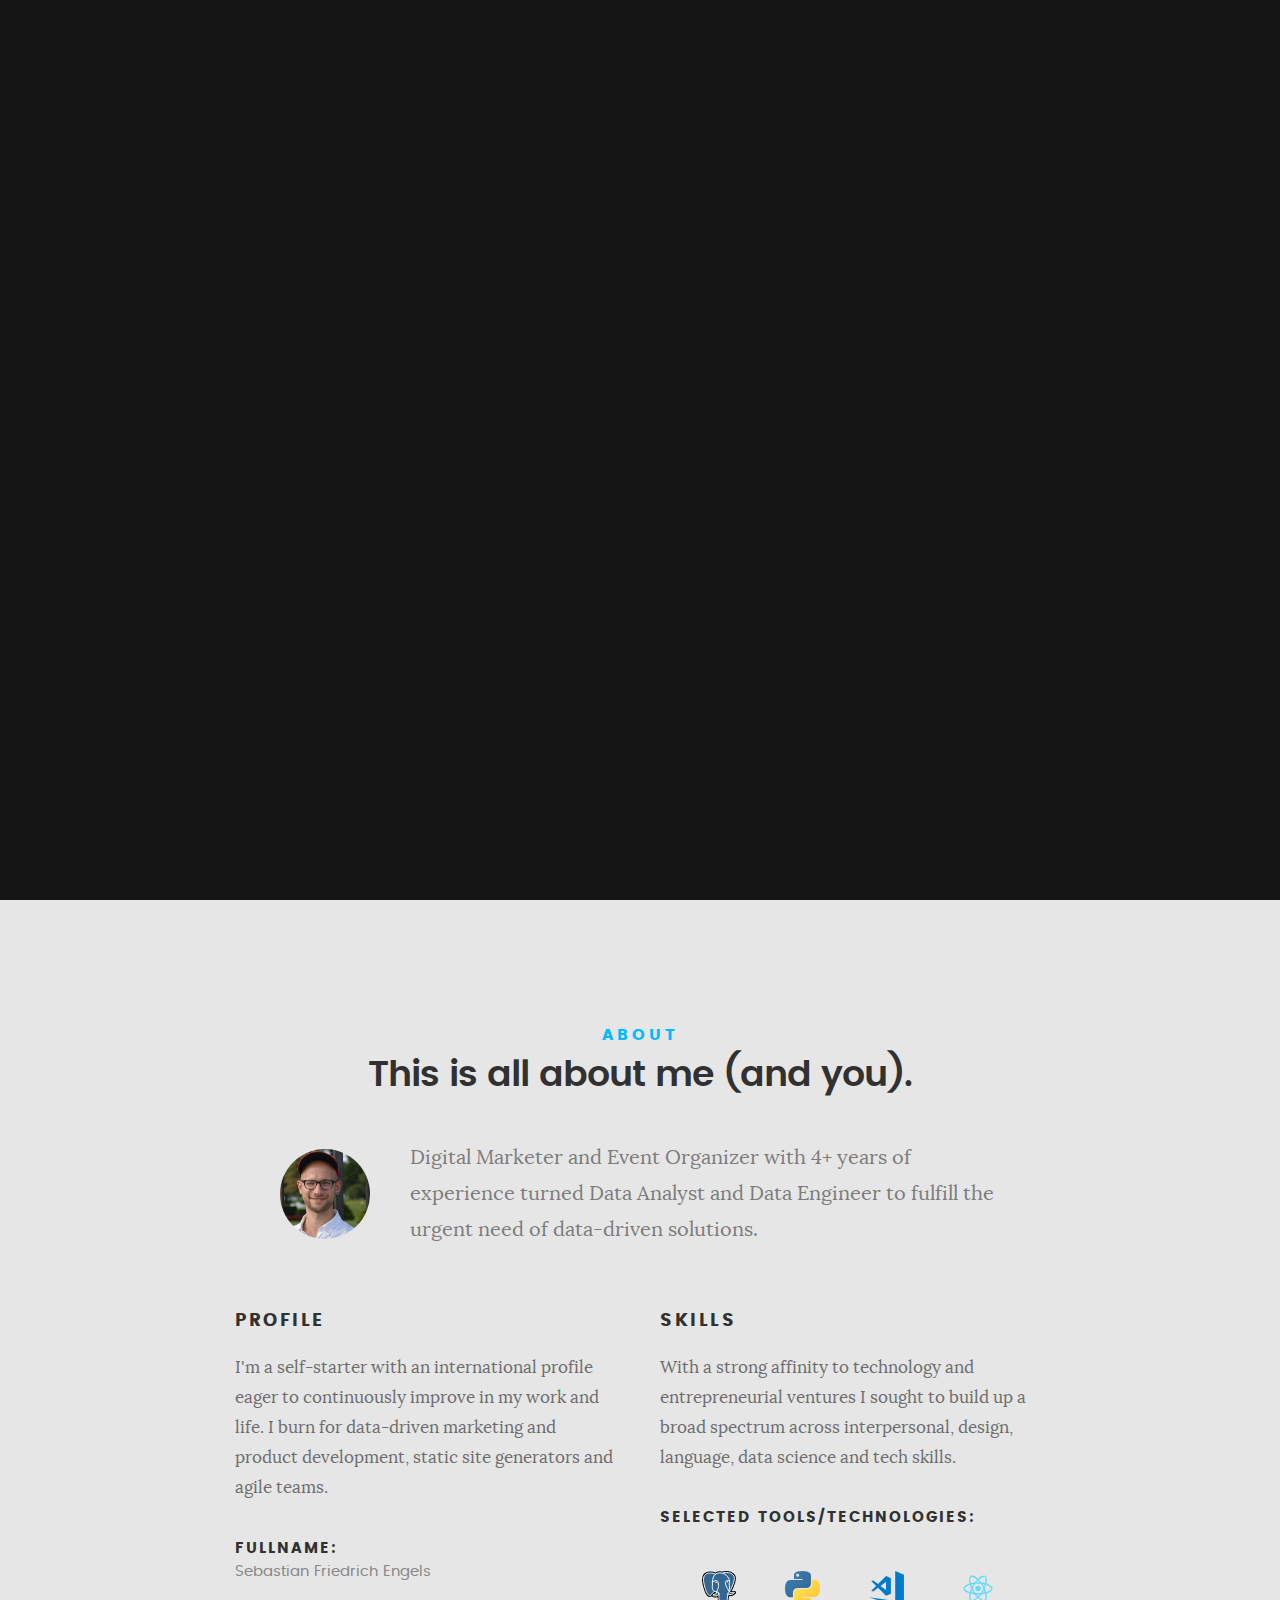
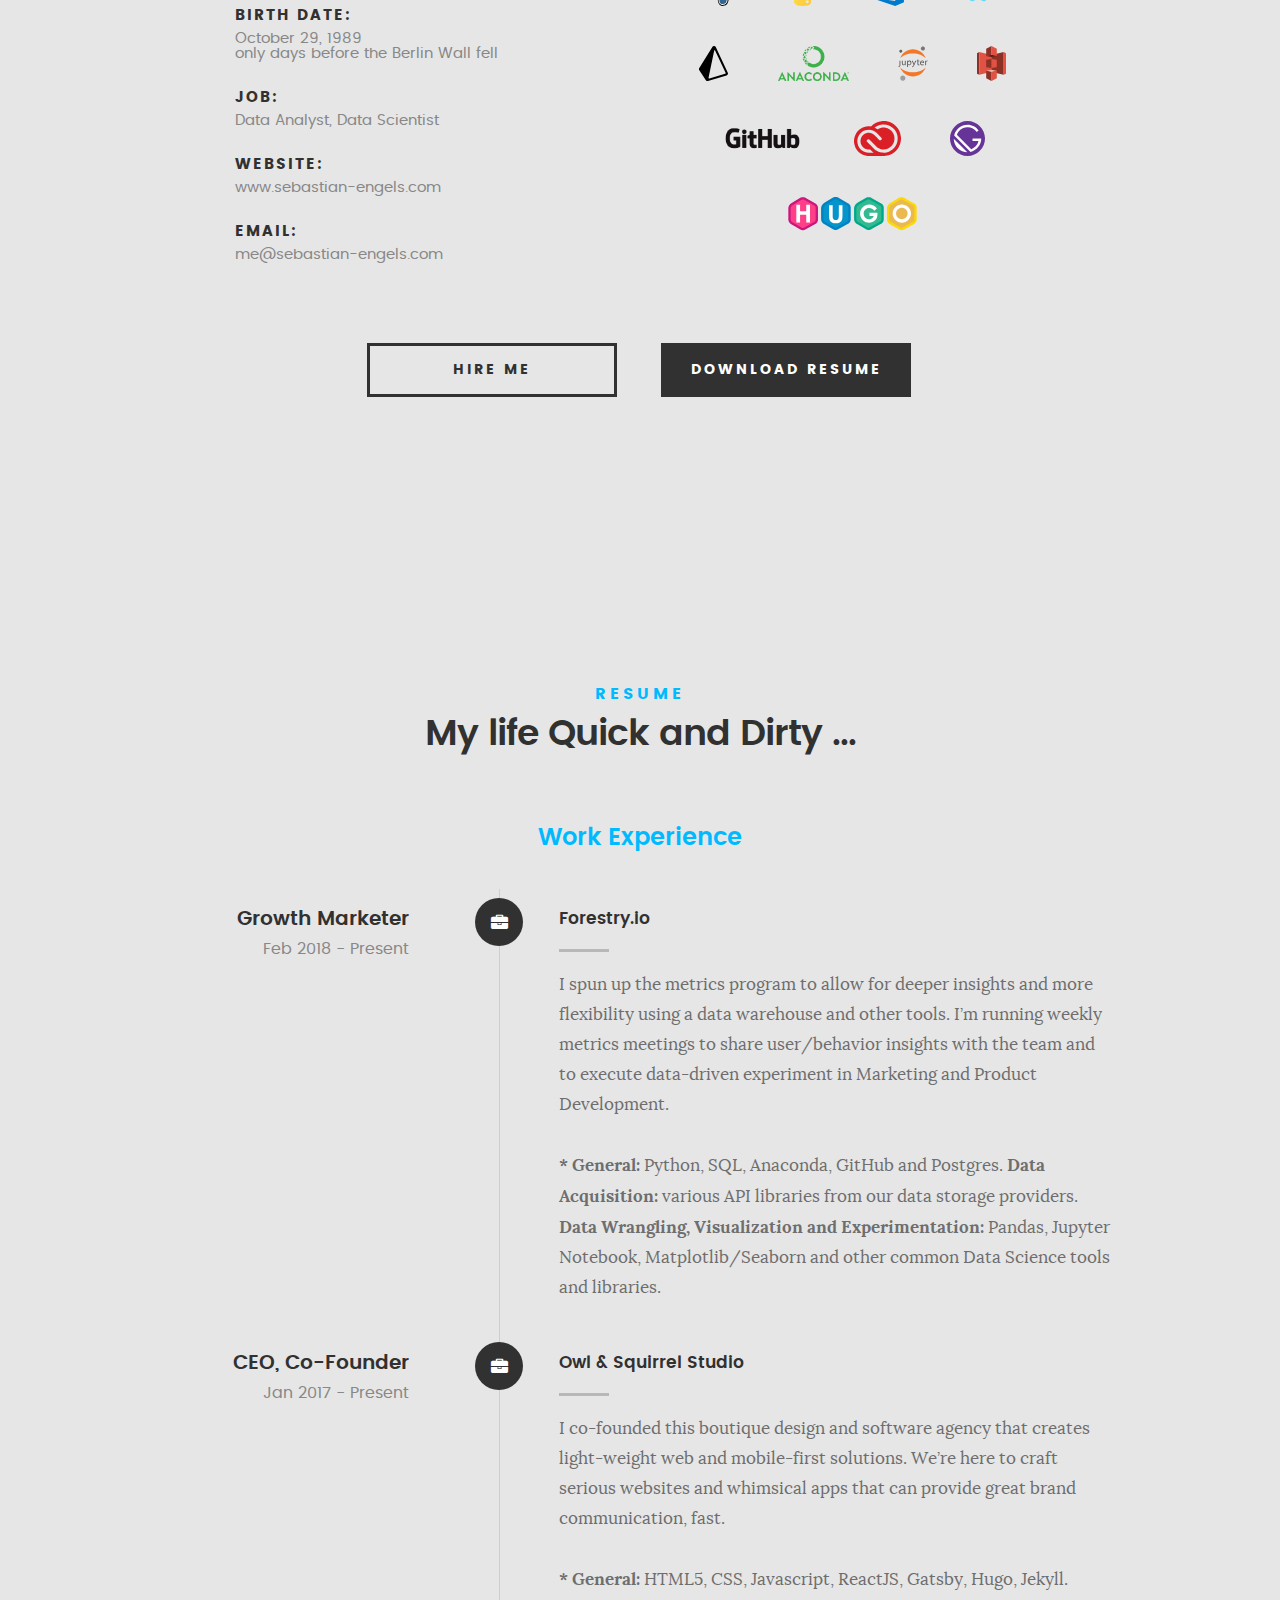
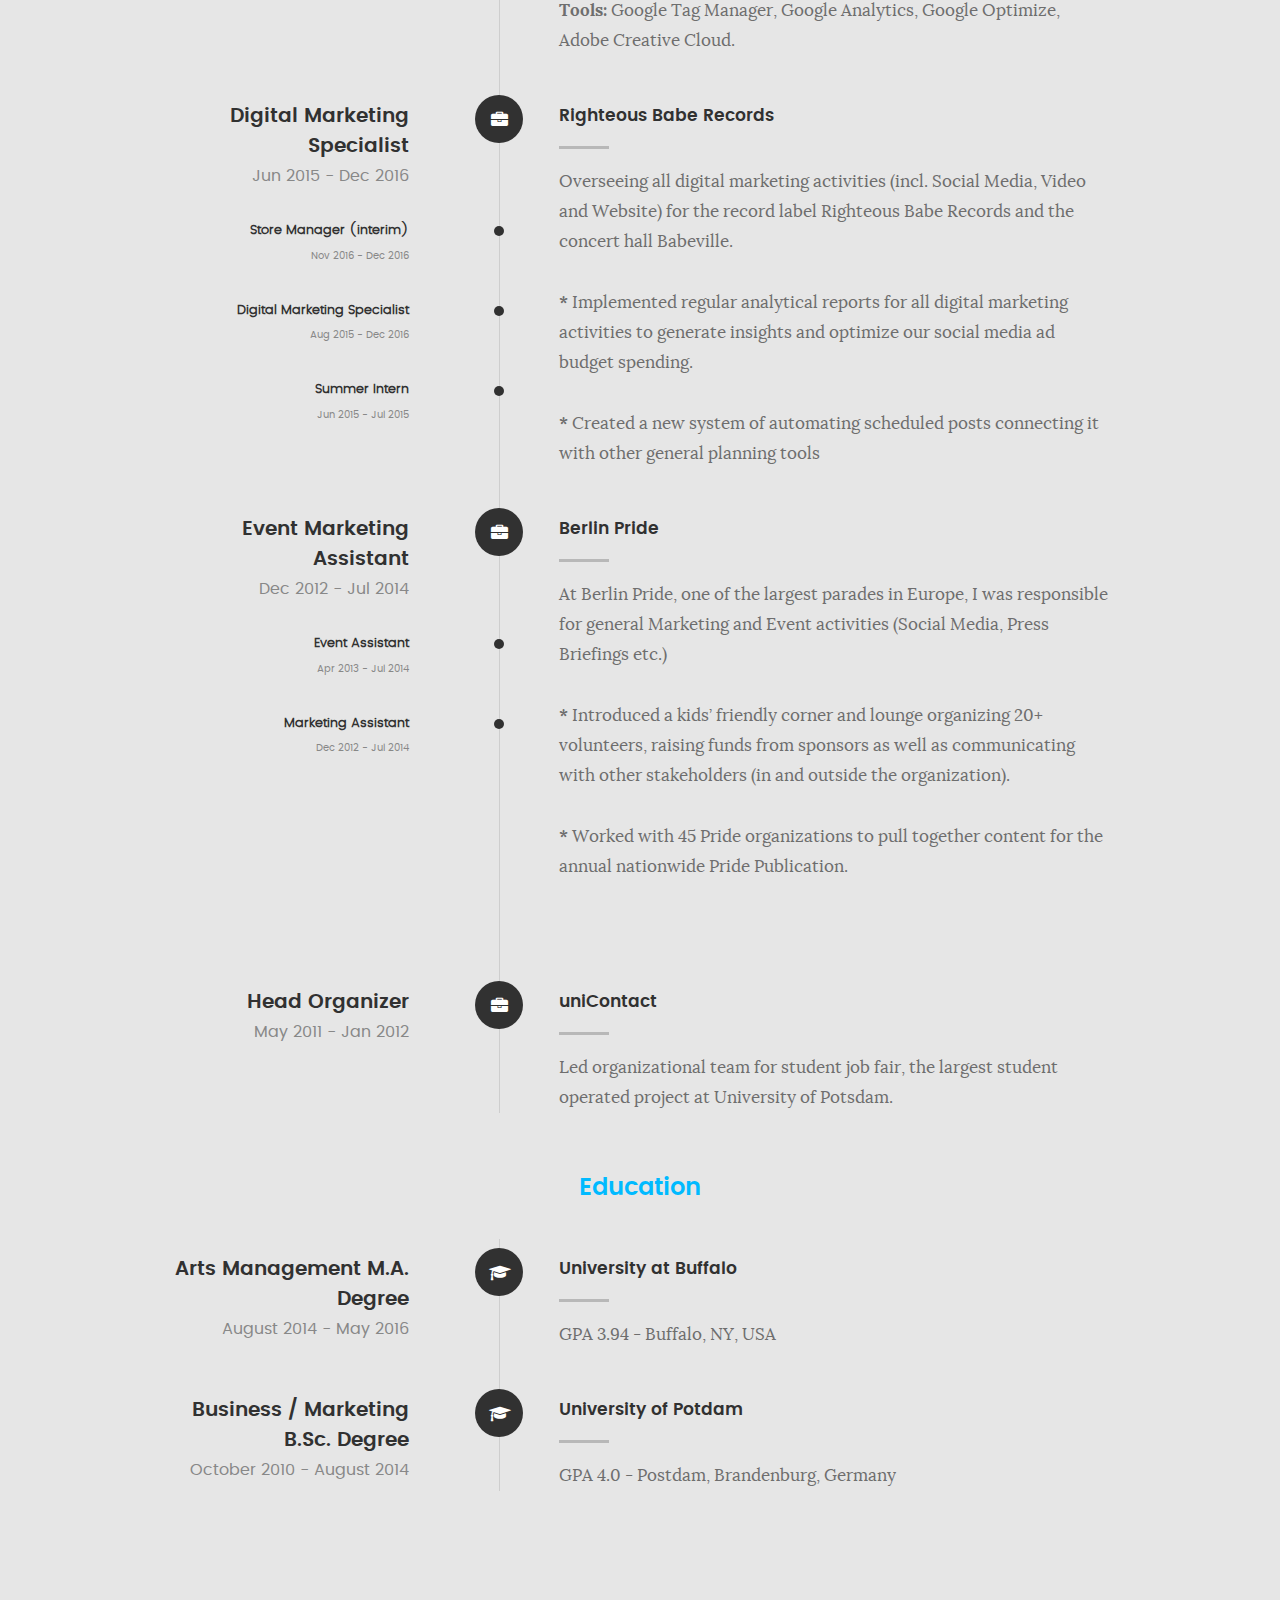
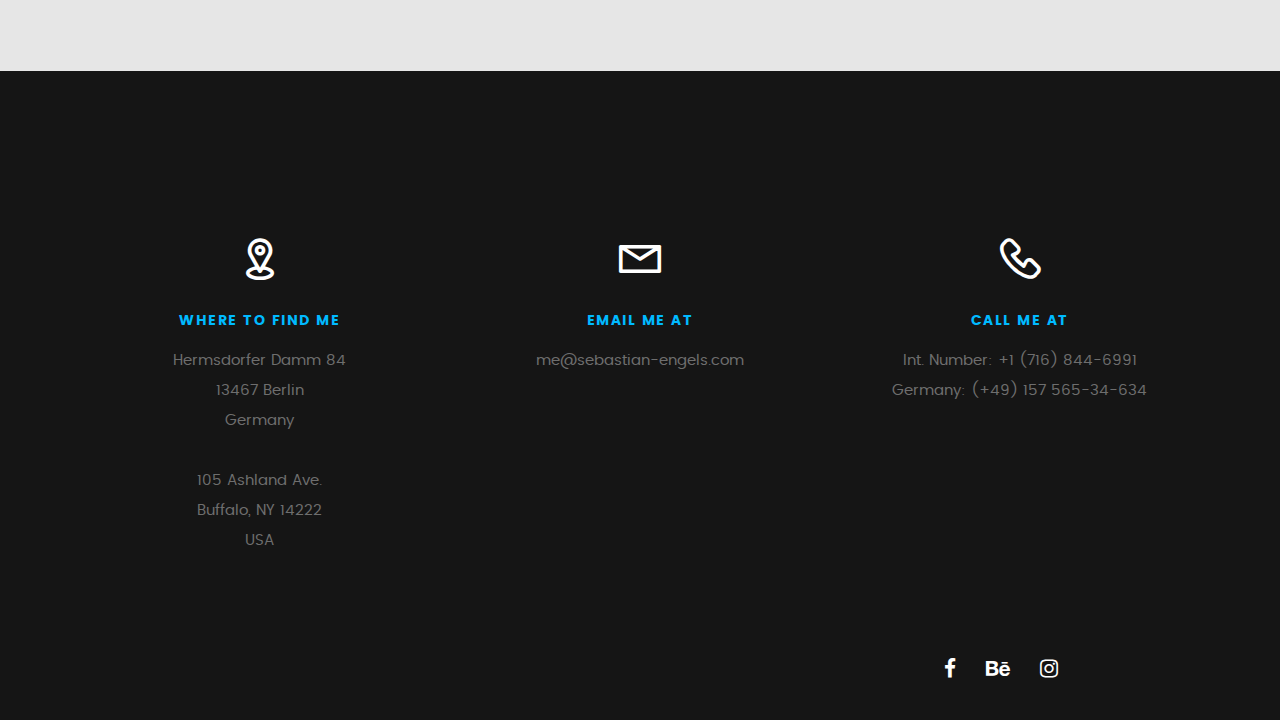
==== commit 283106da: "Remove Story section until it can be updated" ====
--- a/index.html
+++ b/index.html
@@ -224,7 +224,7 @@
 	</section> <!-- /process-->
 
 	<!-- story Section
-   ================================================== -->
+   ================================================== ->
 	<section id="story">
 
 		<div class="row section-intro">
@@ -299,9 +299,9 @@
 				<p>Please feel free to contact me at <a href="mailto:me@sebastian-engels.com">me@sebastian-engels.com</a>.</p>
 
 			</div>
-		</div> <!-- /section-intro-->
-
-	</section> <!-- /features -->
+		</div> <!- /section-intro->
+
+	</section> <!- /features -->
 
 
 	<!-- resume Section
@@ -1226,4 +1226,4 @@
 
 </body>
 
-</html>+</html>
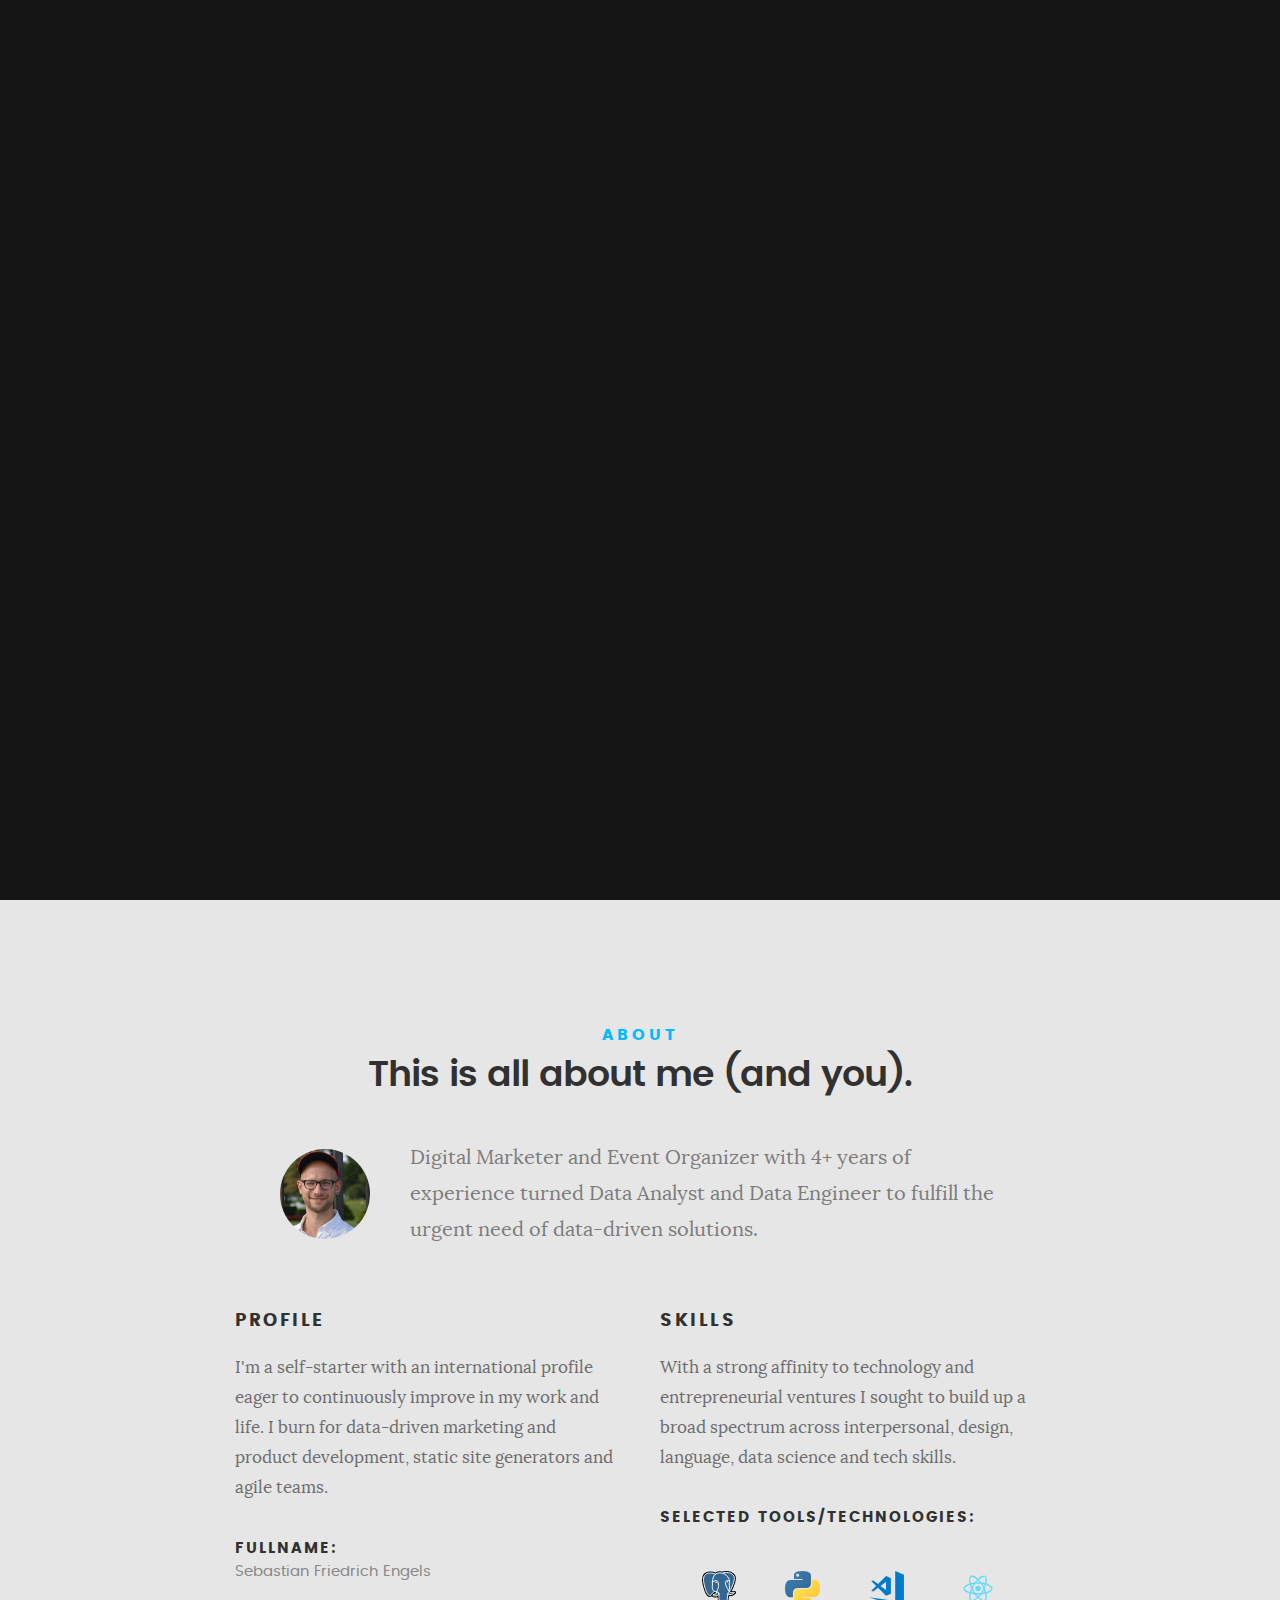
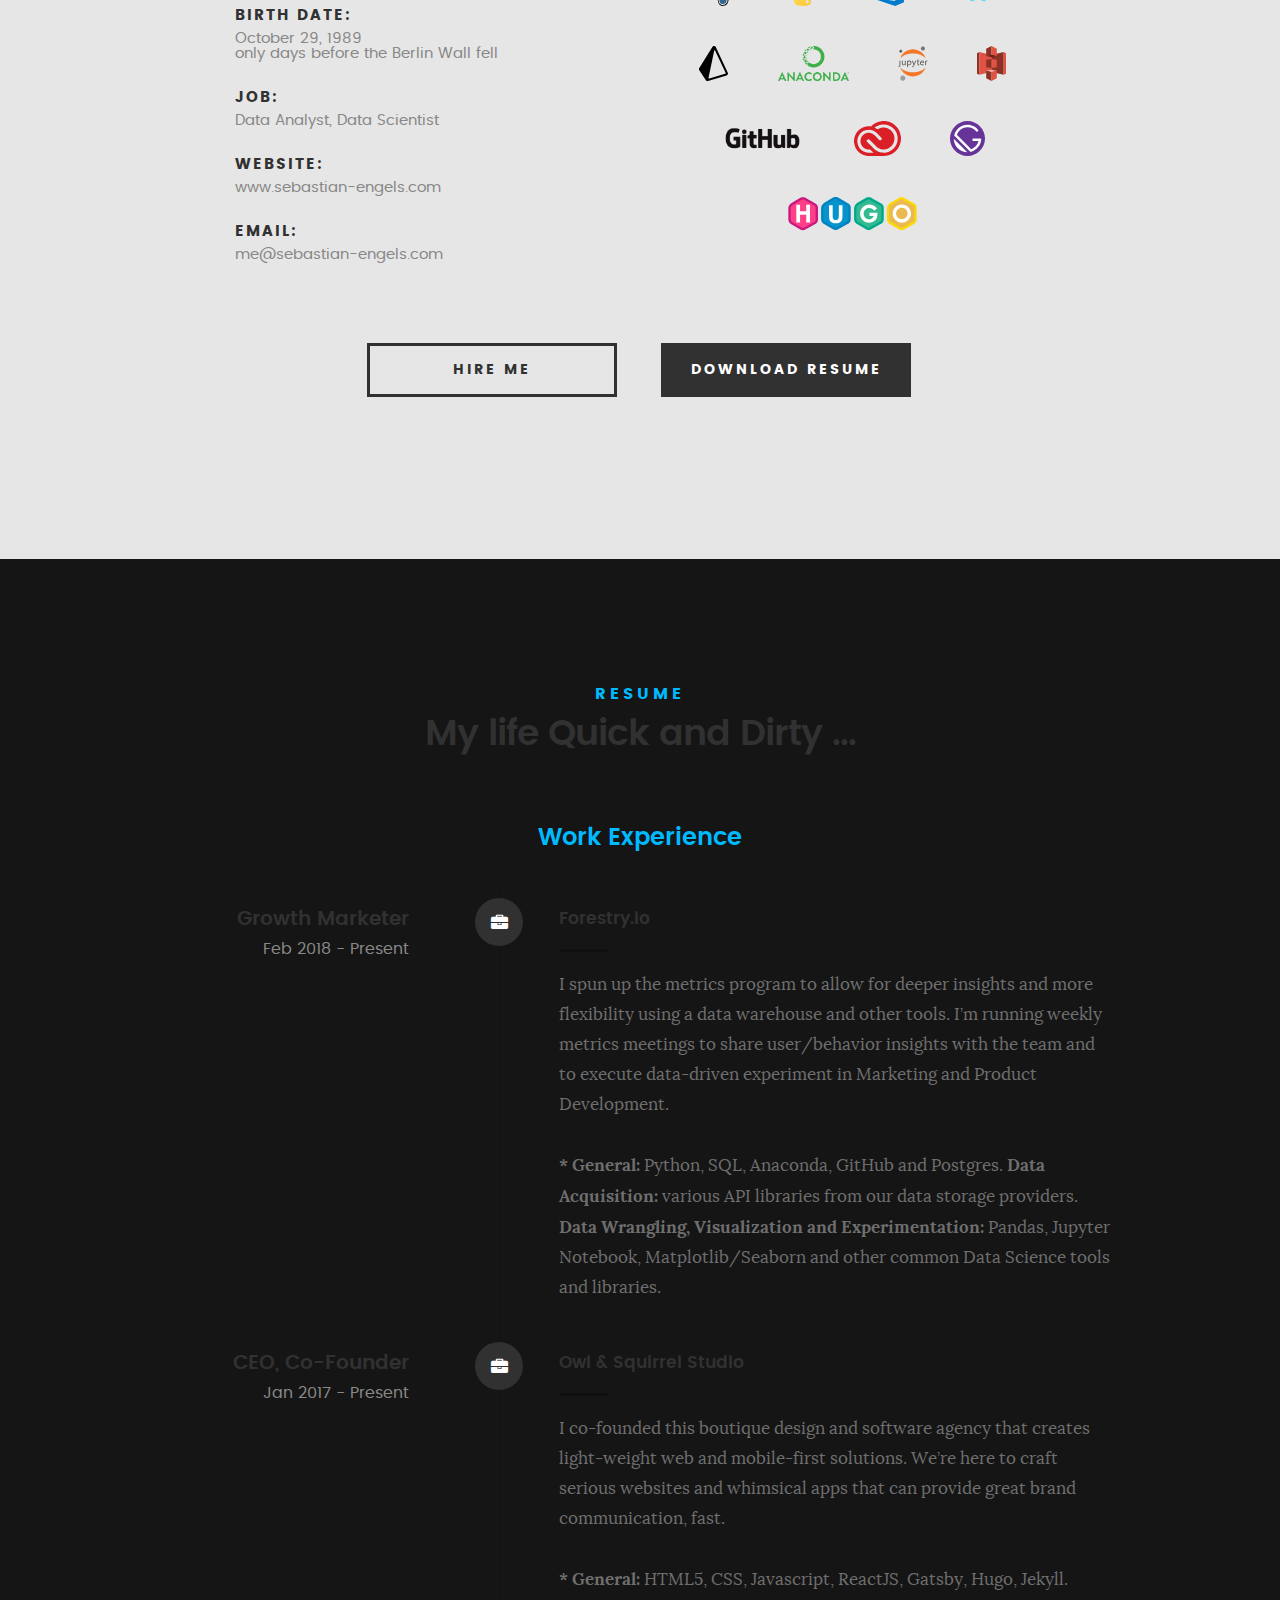
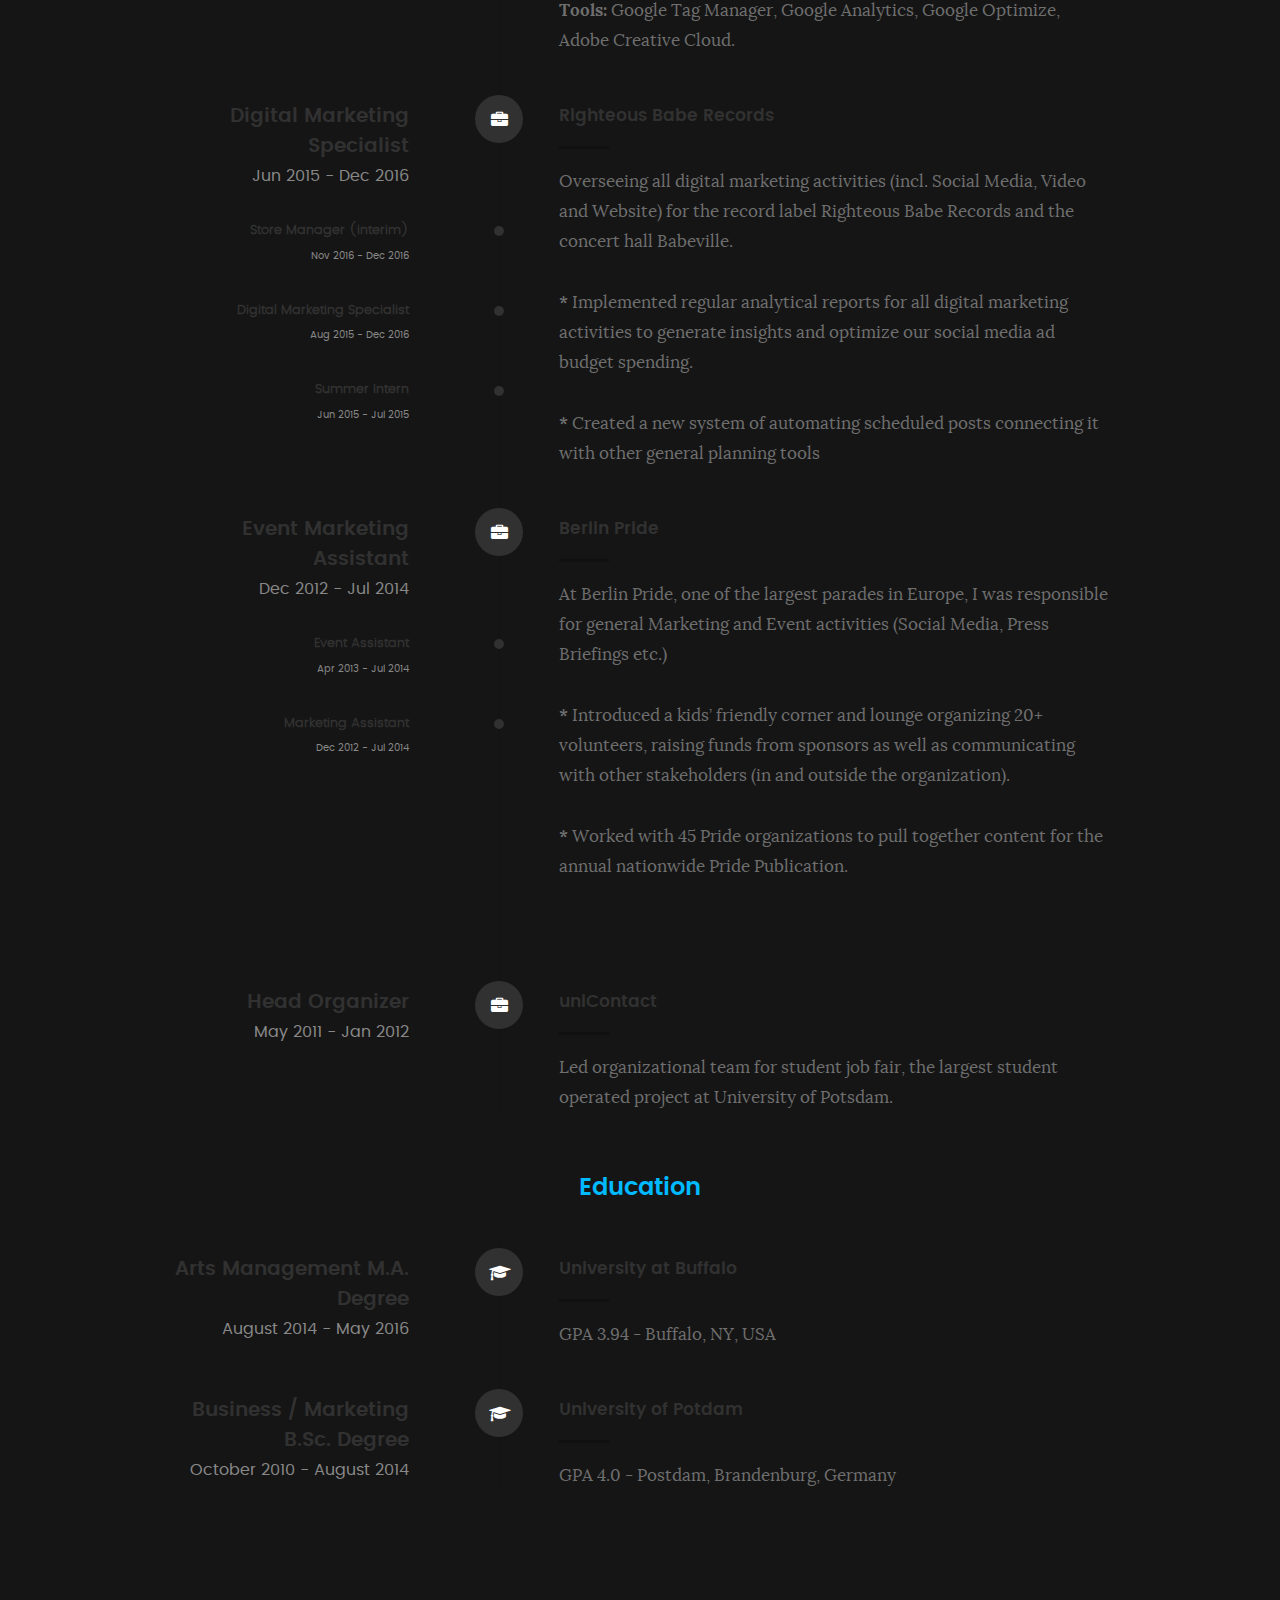
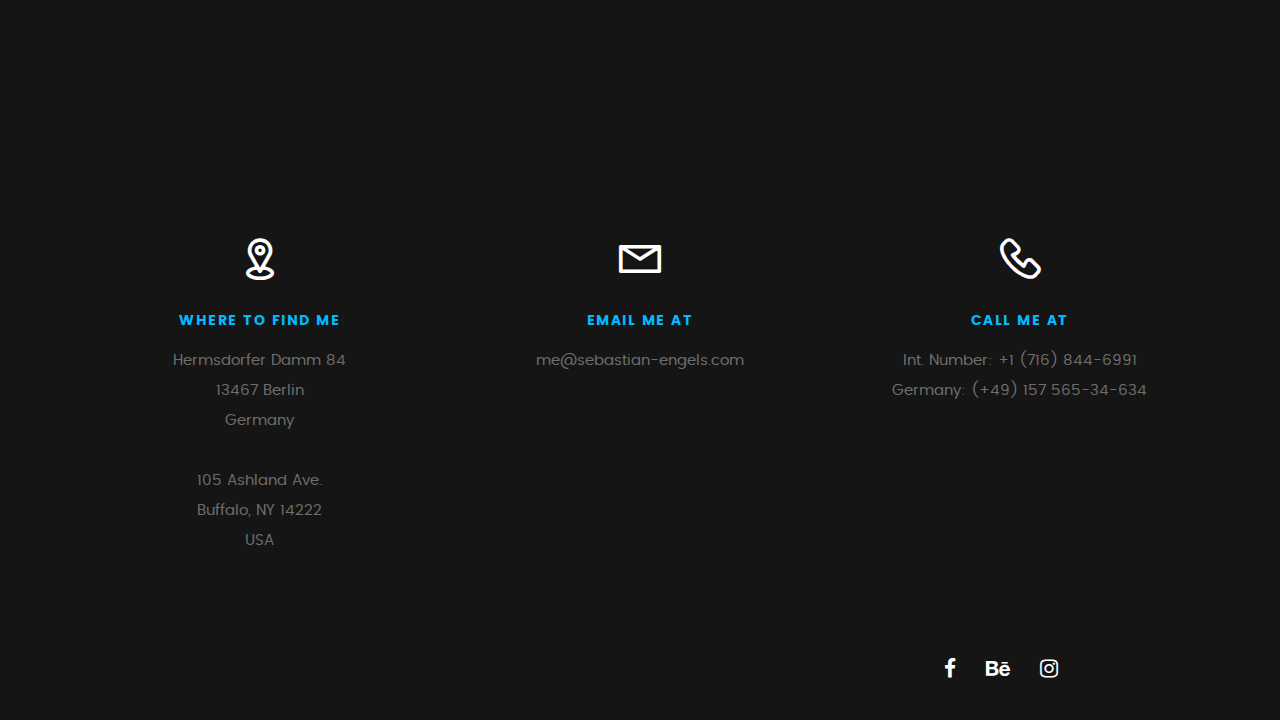
==== commit 974ee019: "Change resume section color to white" ====
--- a/index.html
+++ b/index.html
@@ -306,7 +306,7 @@
 
 	<!-- resume Section
    ================================================== -->
-	<section id="resume" class="grey-section">
+	<section id="resume" class="">
 
 		<div class="row section-intro">
 			<div class="col-twelve">
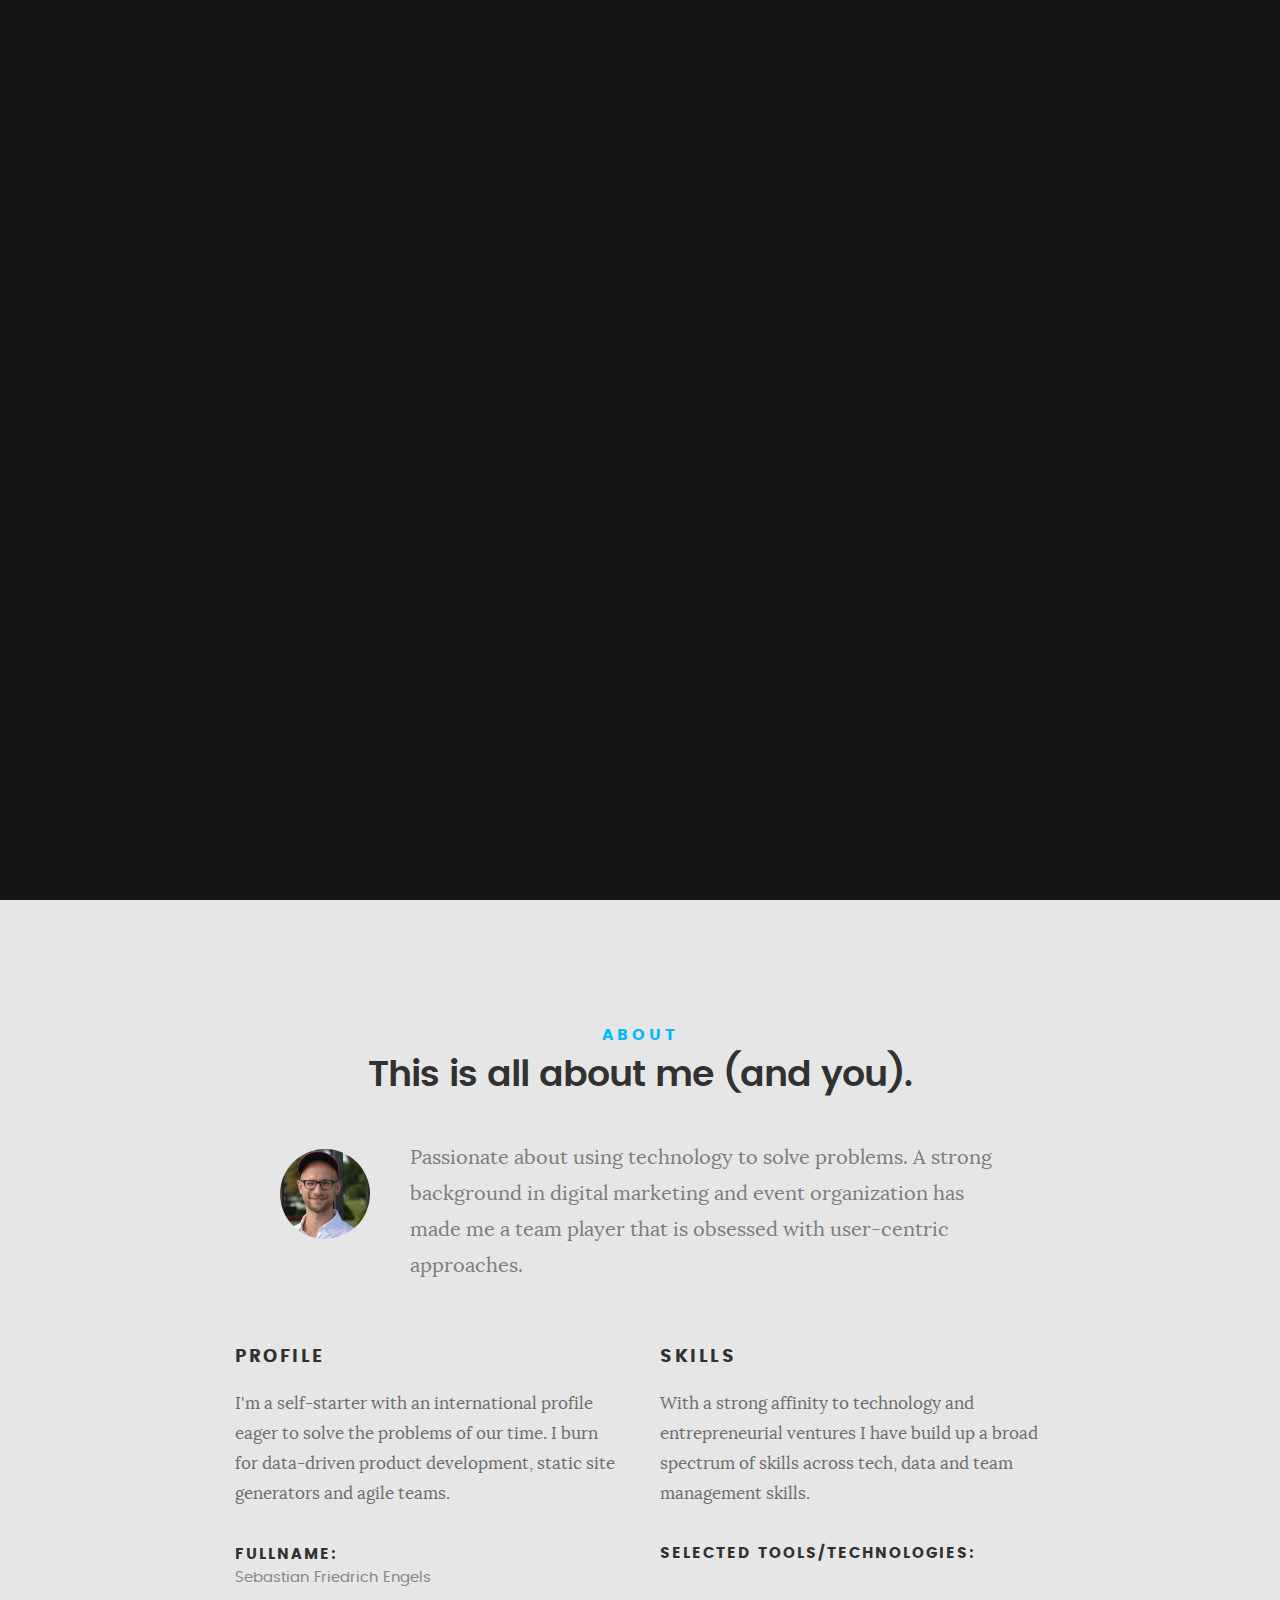
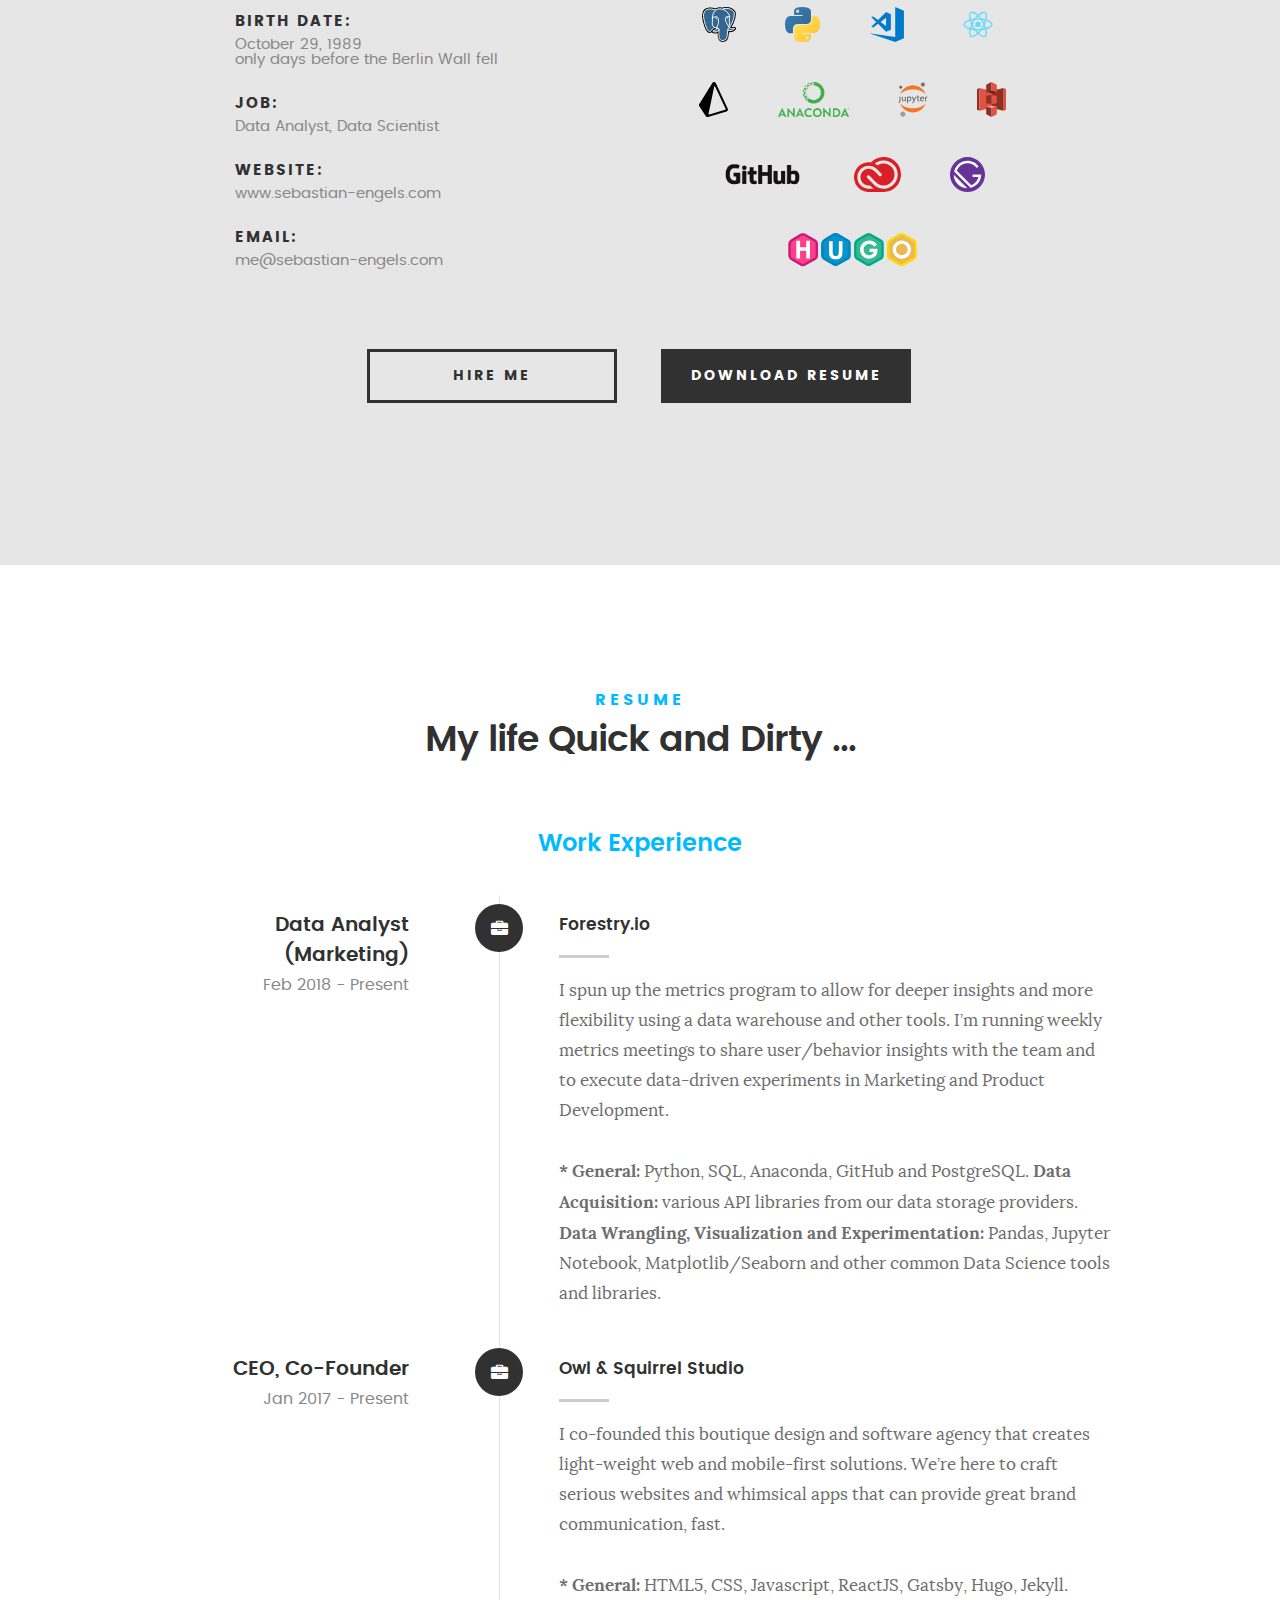
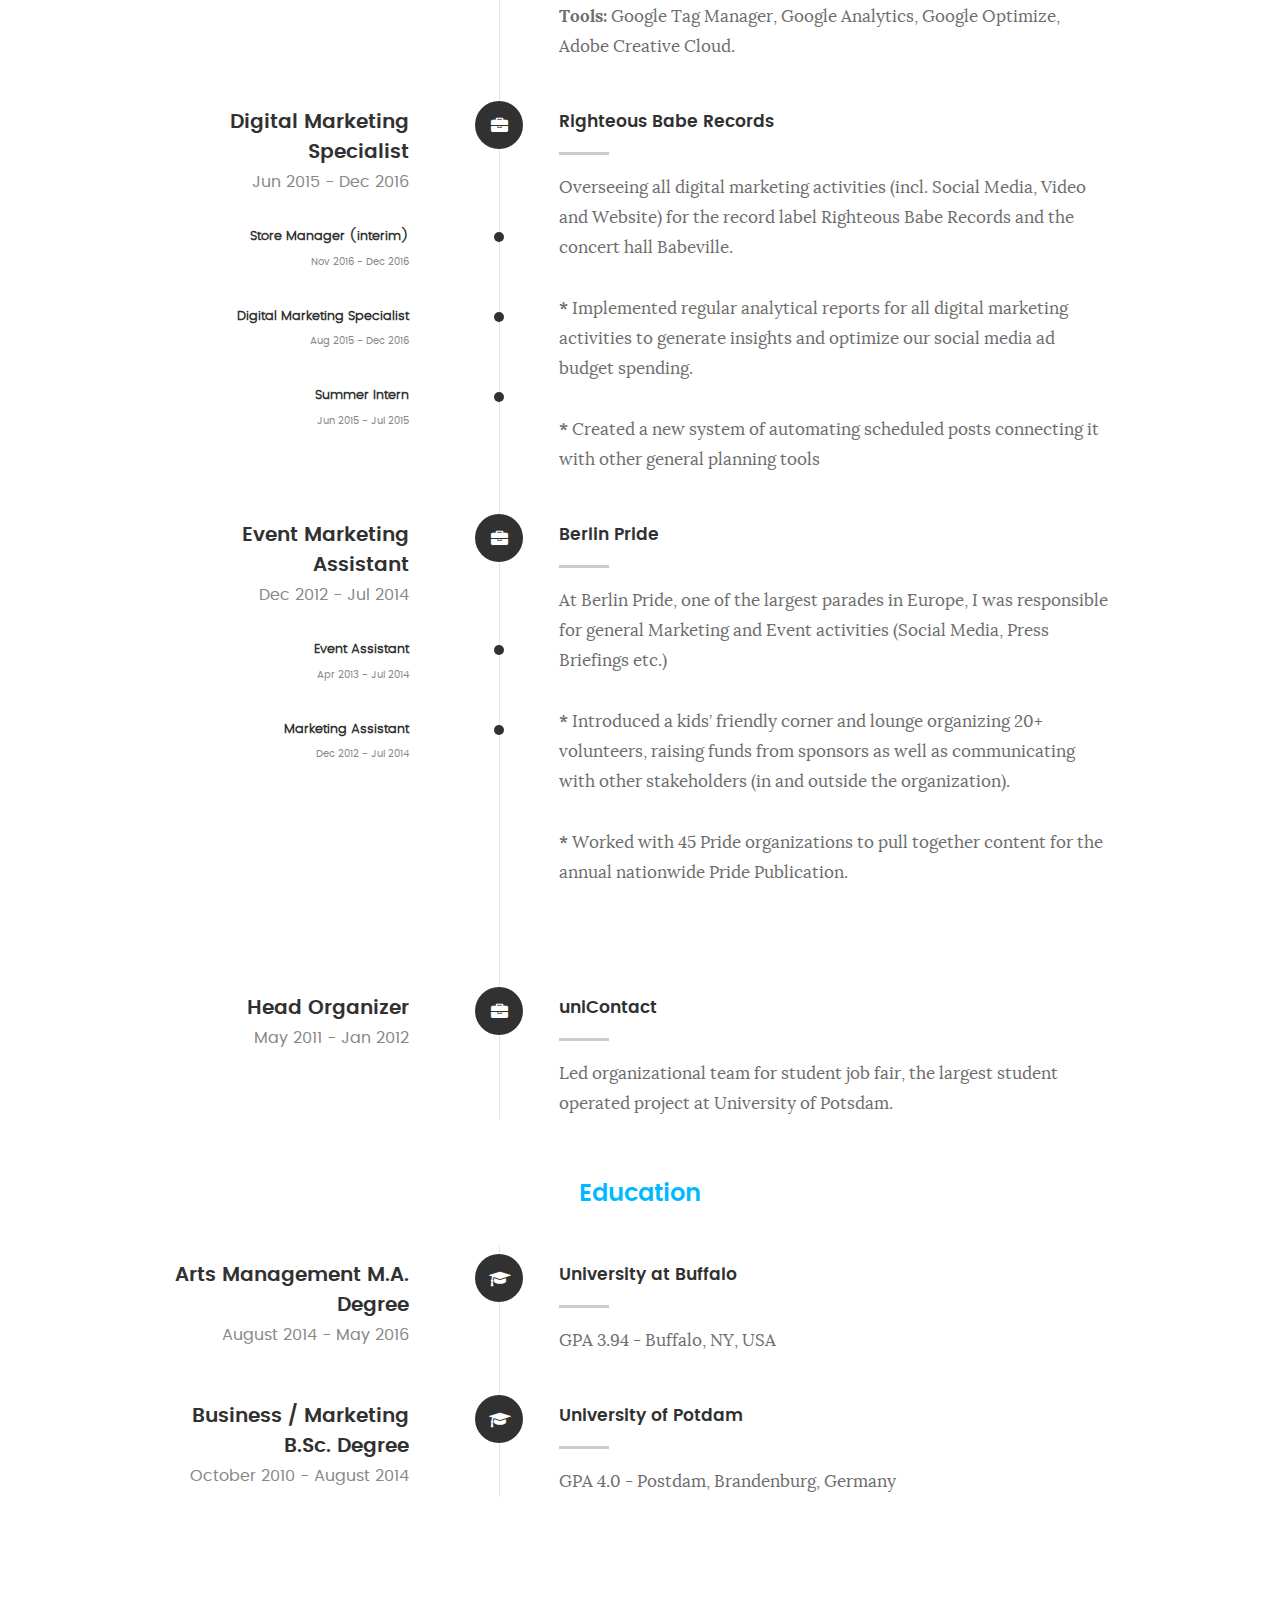
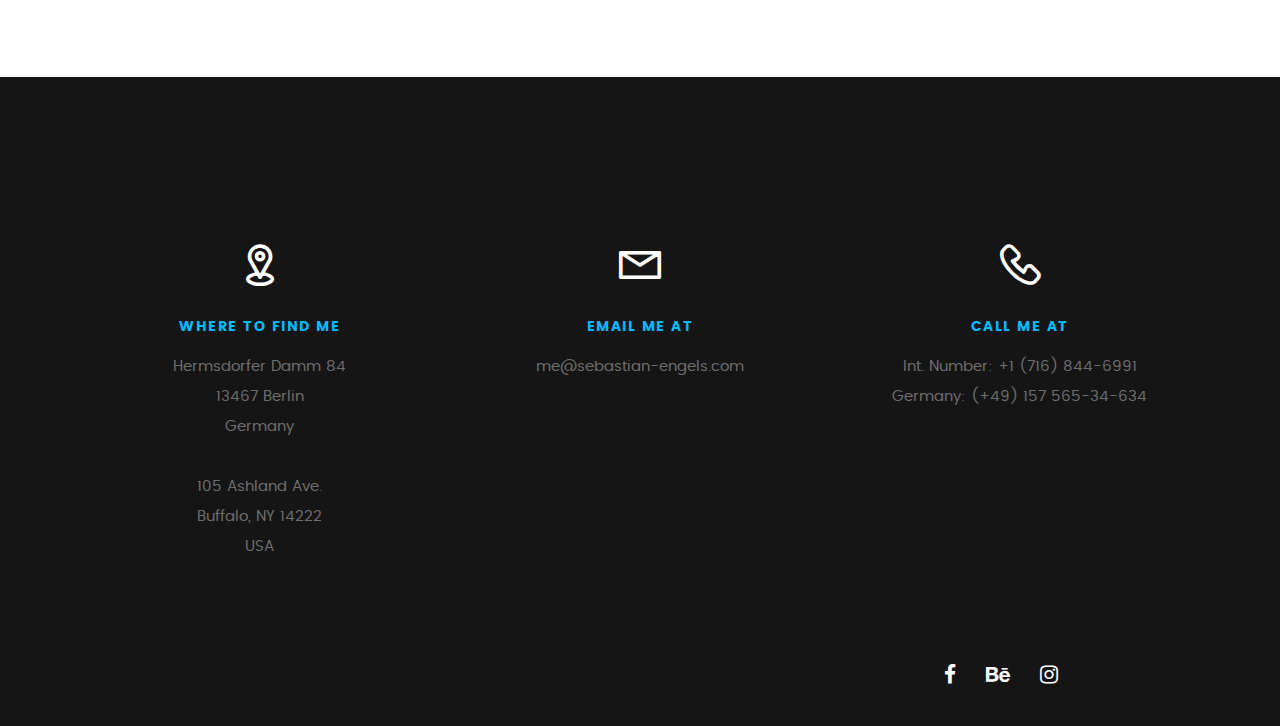
==== commit 8359f19d: "update index page" ====
--- a/index.html
+++ b/index.html
@@ -99,9 +99,9 @@
 						<h1>I'm Sebastian Engels.</h1>
 
 						<p class="intro-position">
-							<span>Event Lover</span>
-							<span>Data Scientist</span>
-							<span>Graphic Designer</span>
+							<span>Data</span>
+							<span>Analytics</span>
+							<span>Visualizations</span>
 						</p>
 					</a>
 					<a class="button stroke smoothscroll" href="#about" title="">More about me</a>
@@ -113,10 +113,11 @@
 
 		<ul class="intro-social">
 			<li><a href="https://www.linkedin.com/in/sebastianengels/"><i class="fa fa-linkedin"></i></a></li>
-			<li><a href="https://www.facebook.com/basiengels"><i class="fa fa-facebook"></i></a></li>
+			<li><a href="https://github.com/Germoe"><i class="fa fa-github"></i></a></li>
 			<!--<li><a href="https://www.behance.net/sengels5e01"><i class="fa fa-behance"></i></a></li>-->
-			<li><a href="https://www.instagram.com/thehighandthelow"><i class="fa fa-instagram"></i></a></li>
-			<li><a href="http://www.sebastian-engels.com/assets/sebastian.vcf"><i class="fa fa-address-card-o"></i></a></li>
+			<!-- <li><a href="https://www.instagram.com/thehighandthelow"><i class="fa fa-instagram"></i></a></li> -->
+			<li><a href="http://www.sebastian-engels.com/assets/sebastian.vcf"><i class="fa fa-address-card-o"></i></a>
+			</li>
 		</ul> <!-- /intro-social -->
 
 	</section> <!-- /intro -->
@@ -136,11 +137,10 @@
 
 					<img src="images/me-pic-low.jpg" alt="Profile Picture">
 
-					<p class="lead">Digital Marketer and Event Organizer with 4+
-						years of experience turned Data Analyst and
-						Data Engineer to fulfill the urgent need of
-						data-driven solutions.</p>
-
+					<p class="lead">Passionate about using technology to
+						solve problems. A strong background in digital
+						marketing and event organization has made me a team player
+						that is obsessed with user-centric approaches.</p>
 				</div>
 			</div>
 		</div> <!-- /section-intro -->
@@ -150,10 +150,9 @@
 			<div class="col-six tab-full">
 
 				<h3>Profile</h3>
-				<p>I'm a self-starter with an international profile eager to continuously improve in my work and life. I burn
-					for data-driven
-					marketing and product development, static
-					site generators and agile teams.</p>
+				<p>I'm a self-starter with an international profile eager to solve the problems of our time. I
+					burn for data-driven product development, static site generators and agile teams.
+				</p>
 
 				<ul class="info-list">
 					<li>
@@ -185,8 +184,8 @@
 			<div class="col-six tab-full">
 
 				<h3>Skills</h3>
-				<p>With a strong affinity to technology and entrepreneurial ventures I sought to build up a broad spectrum
-					across interpersonal, design, language, data science and tech skills.</p>
+				<p>With a strong affinity to technology and entrepreneurial ventures I have build up a broad
+					spectrum of skills across tech, data and team management skills.</p>
 
 				<h3 class="sub">Selected Tools/Technologies:</h3>
 				<ul class="technologies">
@@ -195,7 +194,8 @@
 					<li><a href="https://code.visualstudio.com/"><img src="images/visualstudio.svg" /></a></li>
 					<li><a href="https://reactjs.org/"><img src="images/react.svg" /></a></li>
 					<li><a href="https://prisma.io/">
-							<svg viewBox="0 0 34 40" height="100%" fill="currentColor" class="Nav__LogoMark-sc-11gnase-3 dUeojx">
+							<svg viewBox="0 0 34 40" height="100%" fill="currentColor"
+								class="Nav__LogoMark-sc-11gnase-3 dUeojx">
 								<path fill-rule="evenodd" clip-rule="evenodd"
 									d="M32.908 30.475L19.151 1.26a2.208 2.208 0 0 0-1.88-1.257 2.183 2.183 0 0 0-2.01 1.042L.34 25.212a2.26 2.26 0 0 0 .025 2.426L7.66 38.935a2.346 2.346 0 0 0 2.635.969l21.17-6.262a2.32 2.32 0 0 0 1.457-1.258 2.27 2.27 0 0 0-.013-1.91zm-3.08 1.253L11.864 37.04c-.548.163-1.074-.312-.96-.865l6.418-30.731c.12-.575.914-.666 1.165-.134l11.881 25.23a.858.858 0 0 1-.541 1.188z">
 								</path>
@@ -204,7 +204,8 @@
 					<li><a href="https://jupyter.org/"><img src="images/jupyter.svg" /></a></li>
 					<li><a href="https://aws.amazon.com/s3/"><img src="images/aws-s3.svg" /></a></li>
 					<li><a href="https://www.github.com"><img src="images/github.png" /></a></li>
-					<li><a href="https://www.adobe.com/creativecloud.html"><img src="images/creative_cloud.svg" /></a></li>
+					<li><a href="https://www.adobe.com/creativecloud.html"><img src="images/creative_cloud.svg" /></a>
+					</li>
 					<li><a href="https://gatsbyjs.org/"><img src="images/gatsby.svg" /></a></li>
 					<li><a href="https://gohugo.io/"><img src="images/hugo.svg" /></a></li>
 				</ul> <!-- /intro-social -->
@@ -339,21 +340,28 @@
 							</div>
 
 							<div class="timeline-header">
-								<h3>Growth Marketer</h3>
+								<h3>Data Analyst (Marketing)</h3>
 								<p>Feb 2018 - Present</p>
 							</div>
 						</div>
 						<div class="timeline-content">
 							<h4>Forestry.io</h4>
-							<p>I spun up the metrics program to allow for deeper insights and more flexibility using a data
-								warehouse and other tools. I’m running weekly metrics meetings to share user/behavior insights
-								with the team and to execute data-driven experiment in Marketing and Product Development.</p>
-
-							<p><strong>*</strong> <strong>General:</strong> Python, SQL, Anaconda, GitHub and Postgres. <strong>Data
+							<p>I spun up the metrics program to allow for deeper insights and more flexibility using a
+								data
+								warehouse and other tools. I’m running weekly metrics meetings to share user/behavior
+								insights
+								with the team and to execute data-driven experiments in Marketing and Product
+								Development.</p>
+
+							<p><strong>*</strong> <strong>General:</strong> Python, SQL, Anaconda, GitHub and
+								PostgreSQL.
+								<strong>Data
 									Acquisition:</strong> various API libraries
-								from our data storage providers. <strong>Data Wrangling, Visualization and Experimentation:</strong>
+								from our data storage providers. <strong>Data Wrangling, Visualization and
+									Experimentation:</strong>
 								Pandas,
-								Jupyter Notebook, Matplotlib/Seaborn and other common Data Science tools and libraries.</p>
+								Jupyter Notebook, Matplotlib/Seaborn and other common Data Science tools and libraries.
+							</p>
 						</div>
 
 					</div> <!-- /timeline-block -->
@@ -372,10 +380,12 @@
 						<div class="timeline-content">
 							<h4>Owl &amp; Squirrel Studio</h4>
 							<p>I co-founded this boutique design and software agency that creates light-weight web and
-								mobile-first solutions. We’re here to craft serious websites and whimsical apps that can provide
+								mobile-first solutions. We’re here to craft serious websites and whimsical apps that can
+								provide
 								great brand communication, fast.</p>
 
-							<p><strong>*</strong> <strong>General:</strong> HTML5, CSS, Javascript, ReactJS, Gatsby, Hugo, Jekyll.
+							<p><strong>*</strong> <strong>General:</strong> HTML5, CSS, Javascript, ReactJS, Gatsby,
+								Hugo, Jekyll.
 								<strong>Tools:</strong> Google Tag Manager,
 								Google Analytics, Google Optimize, Adobe Creative Cloud.</p>
 						</div>
@@ -419,12 +429,15 @@
 						</div>
 						<div class="timeline-content">
 							<h4>Righteous Babe Records</h4>
-							<p>Overseeing all digital marketing activities (incl. Social Media, Video and Website) for the record
+							<p>Overseeing all digital marketing activities (incl. Social Media, Video and Website) for
+								the record
 								label Righteous Babe Records and the concert hall Babeville.</p>
-							<p><strong>*</strong> Implemented regular analytical reports for all digital marketing activities to
+							<p><strong>*</strong> Implemented regular analytical reports for all digital marketing
+								activities to
 								generate insights
 								and optimize our social media ad budget spending.</p>
-							<p><strong>*</strong> Created a new system of automating scheduled posts connecting it with other general
+							<p><strong>*</strong> Created a new system of automating scheduled posts connecting it with
+								other general
 								planning tools</p>
 						</div>
 
@@ -459,12 +472,16 @@
 						</div>
 						<div class="timeline-content">
 							<h4>Berlin Pride</h4>
-							<p>At Berlin Pride, one of the largest parades in Europe, I was responsible for general Marketing and
+							<p>At Berlin Pride, one of the largest parades in Europe, I was responsible for general
+								Marketing and
 								Event activities (Social Media, Press Briefings etc.)</p>
-							<p><strong>*</strong> Introduced a kids’ friendly corner and lounge organizing 20+ volunteers, raising
+							<p><strong>*</strong> Introduced a kids’ friendly corner and lounge organizing 20+
+								volunteers, raising
 								funds from
-								sponsors as well as communicating with other stakeholders (in and outside the organization).</p>
-							<p><strong>*</strong> Worked with 45 Pride organizations to pull together content for the annual
+								sponsors as well as communicating with other stakeholders (in and outside the
+								organization).</p>
+							<p><strong>*</strong> Worked with 45 Pride organizations to pull together content for the
+								annual
 								nationwide Pride
 								Publication.</p>
 							<br />
@@ -486,7 +503,8 @@
 						</div>
 						<div class="timeline-content">
 							<h4>uniContact</h4>
-							<p>Led organizational team for student job fair, the largest student operated project at University of
+							<p>Led organizational team for student job fair, the largest student operated project at
+								University of
 								Potsdam.</p>
 						</div>
 
@@ -1226,4 +1244,4 @@
 
 </body>
 
-</html>
+</html>--- a/css/main.css
+++ b/css/main.css
@@ -1873,6 +1873,7 @@
  */
 
 #resume {
+	background: #FFFFFF;
 	padding-top: 12rem;
 	padding-bottom: 12rem;
 }
@@ -3237,4 +3238,4 @@
 	background: #000000;
 }
 
-/*# sourceMappingURL=main.css.map */+/*# sourceMappingURL=main.css.map */
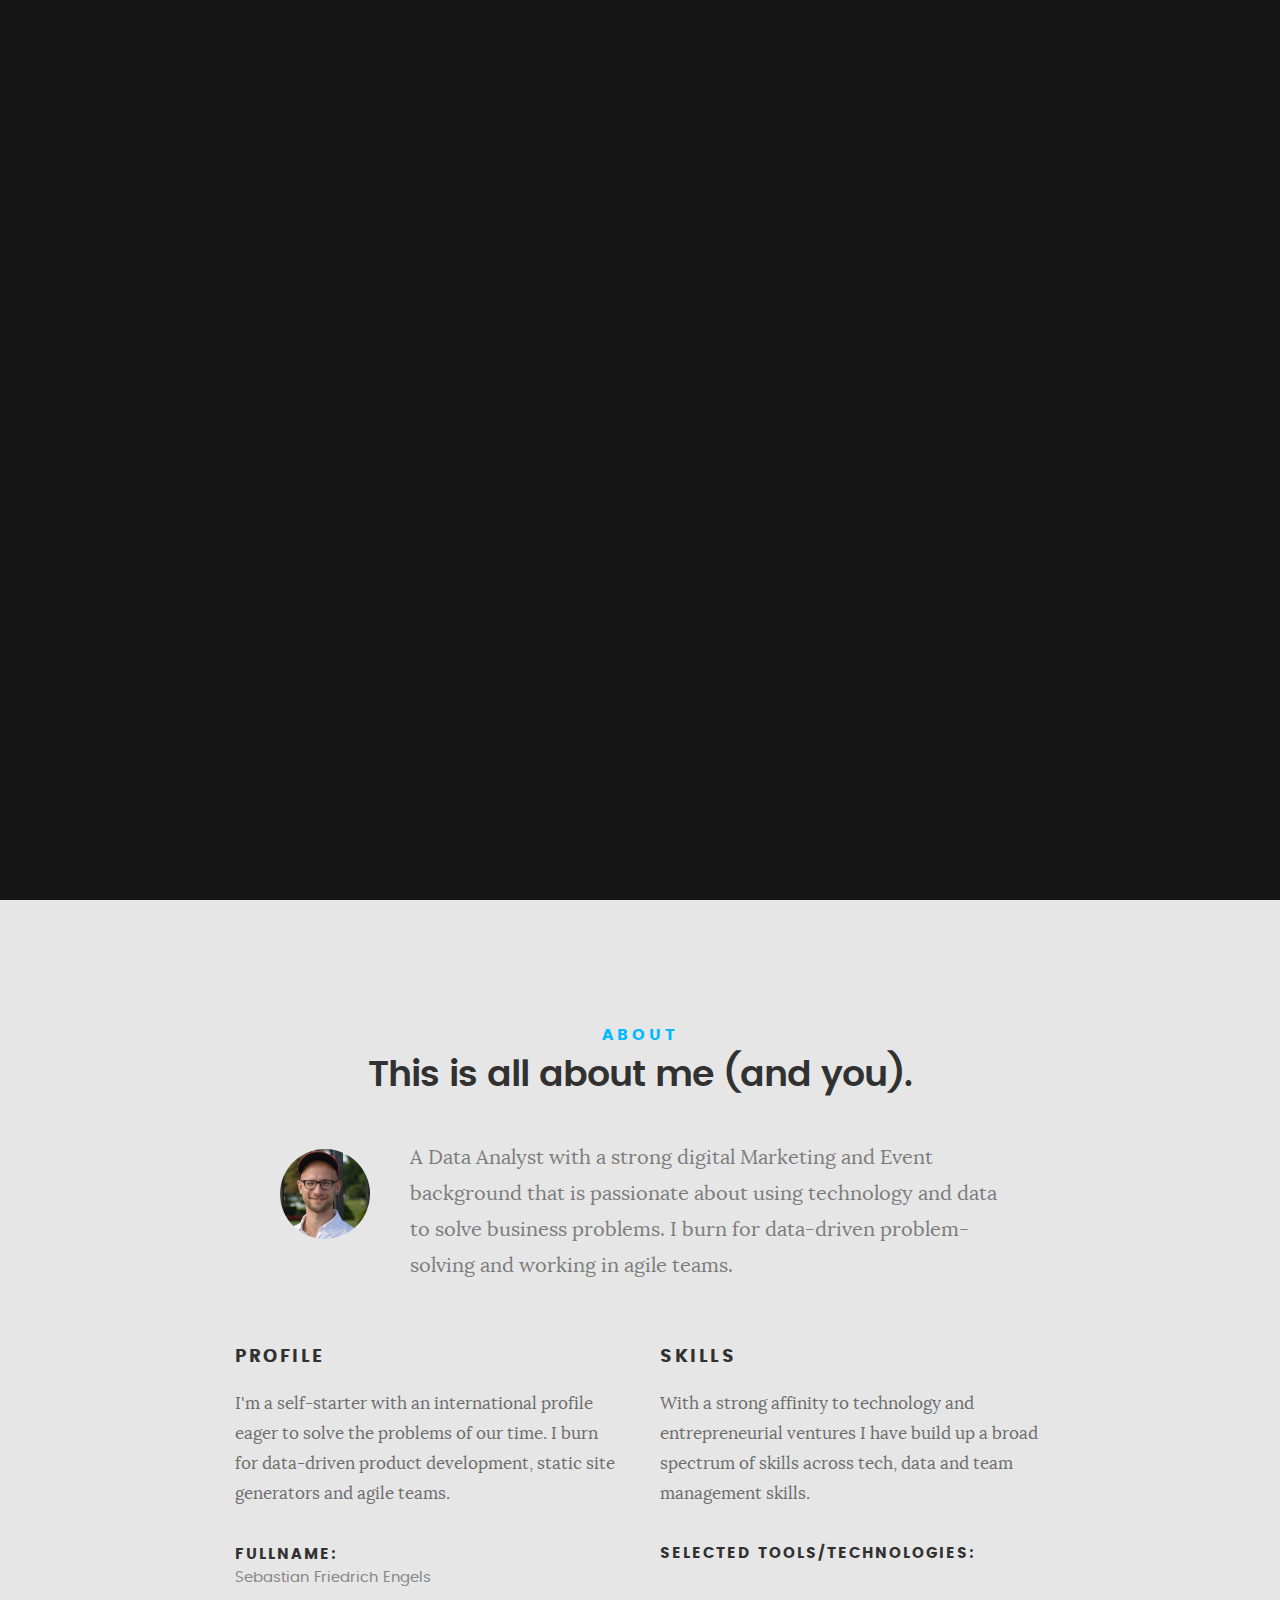
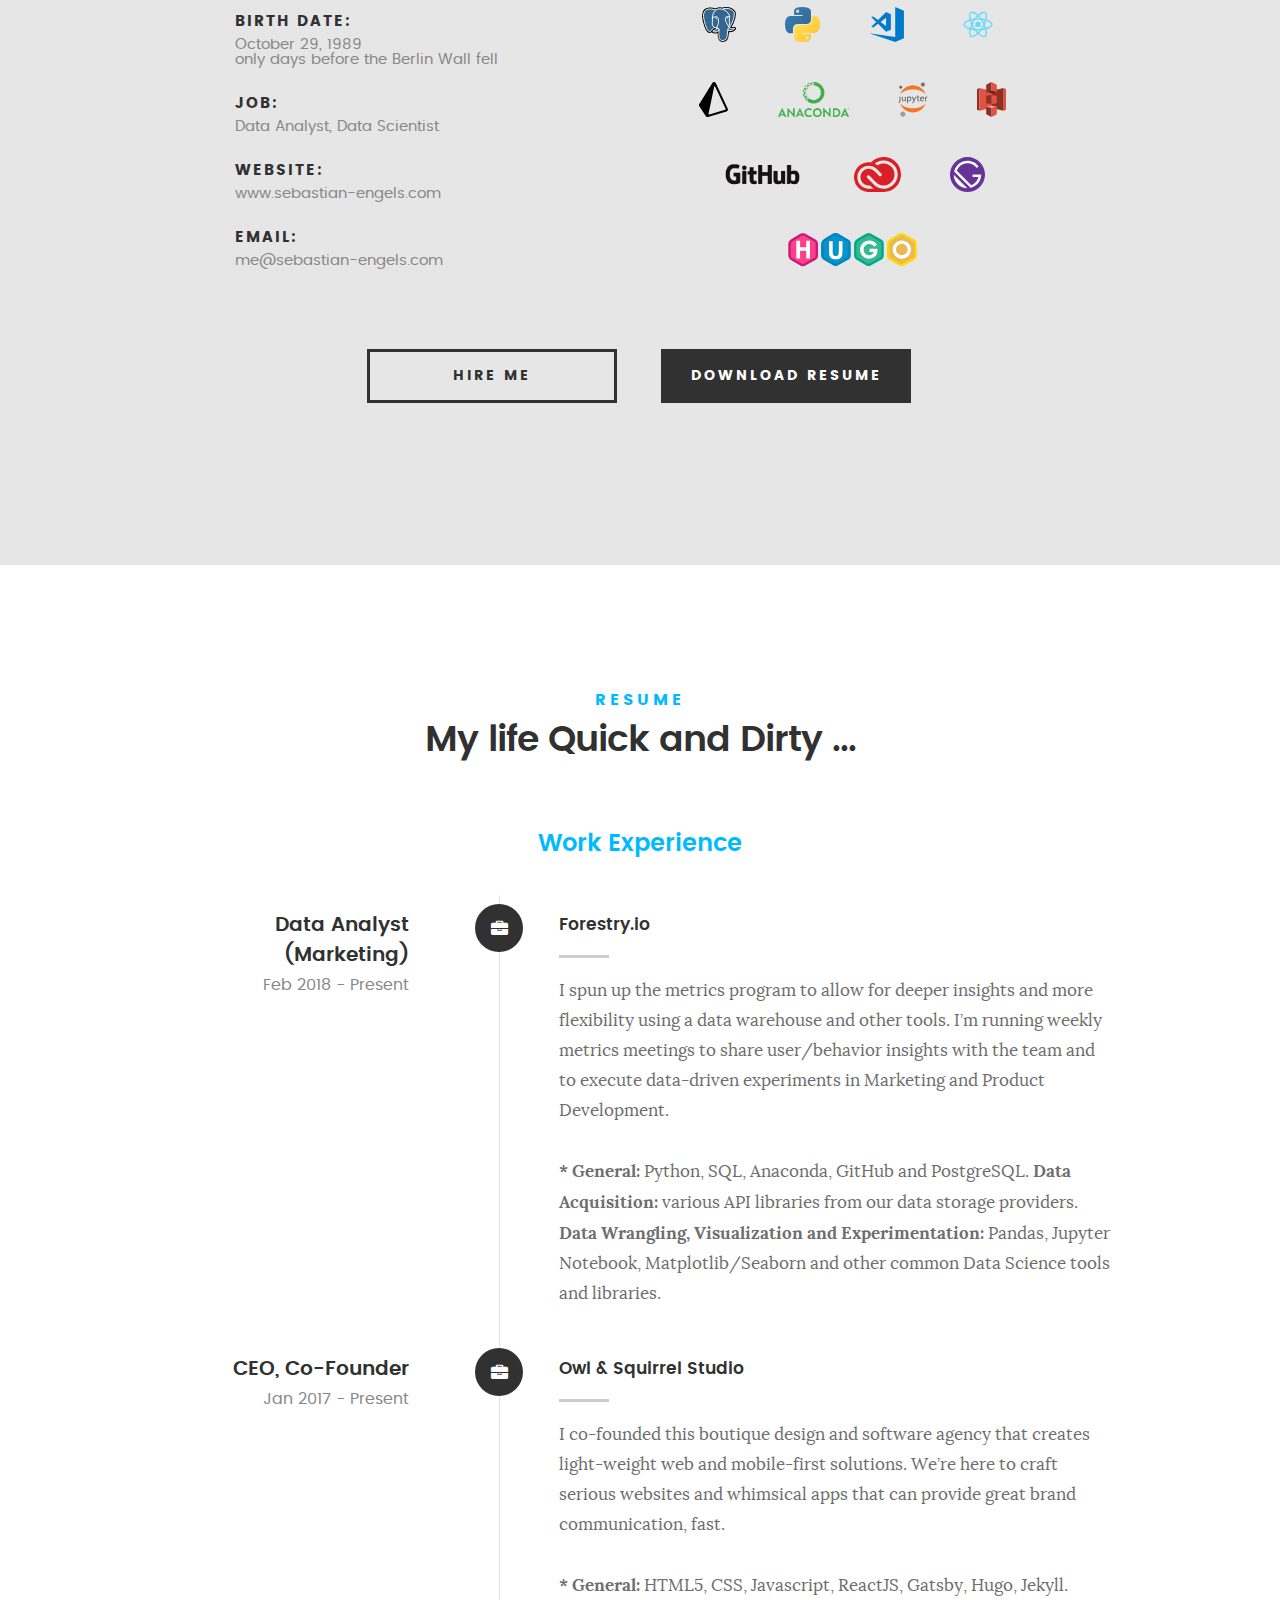
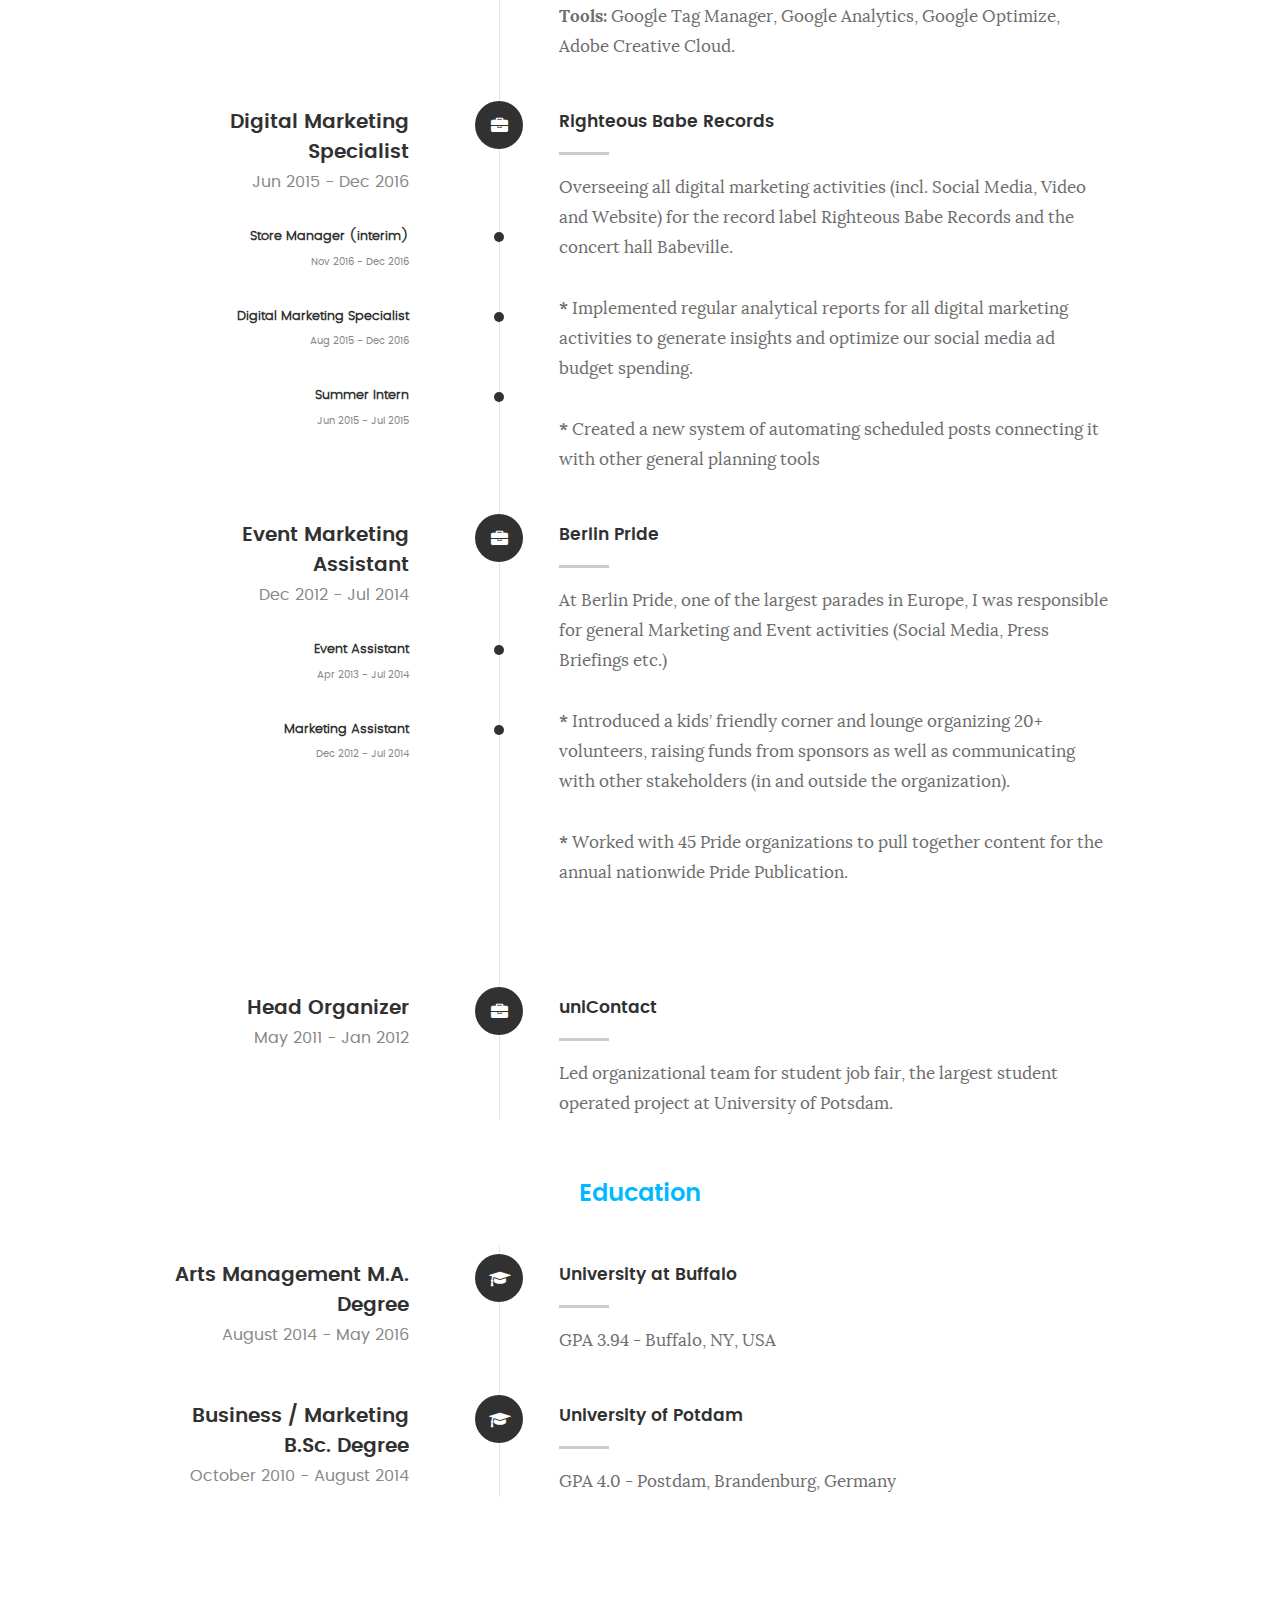
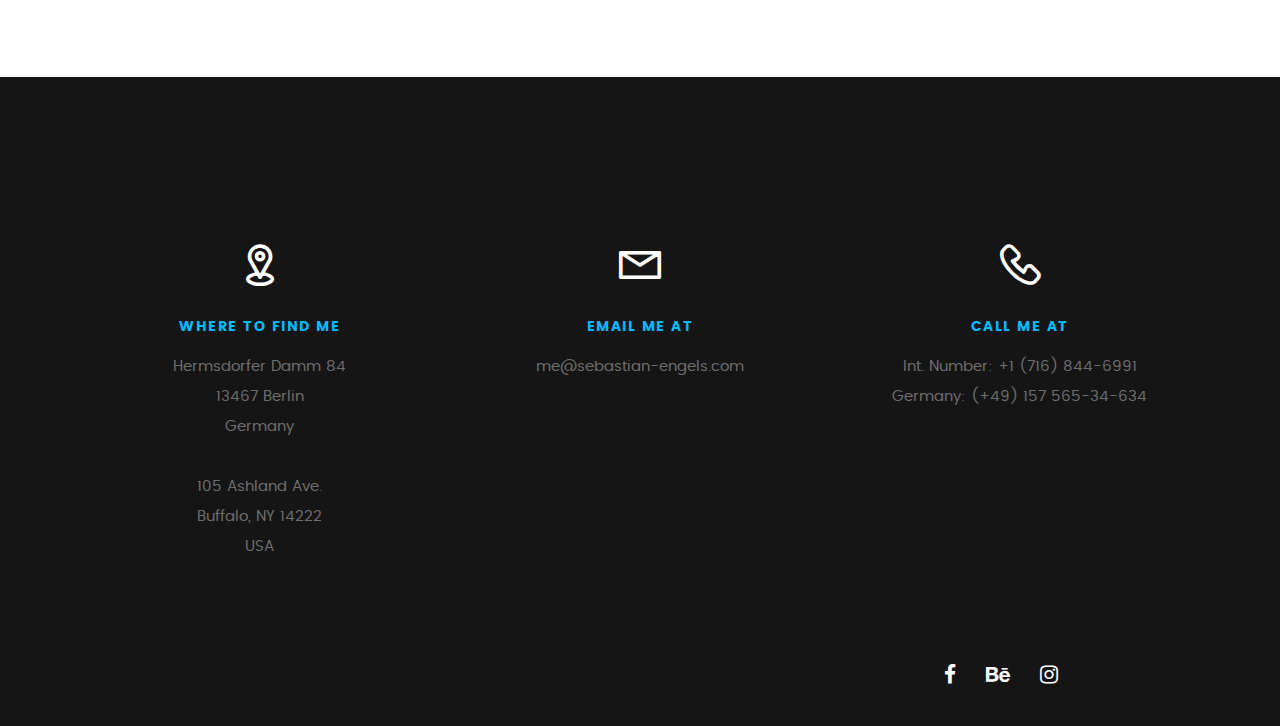
==== commit 516ef792: "update summary" ====
--- a/index.html
+++ b/index.html
@@ -74,7 +74,7 @@
 				<ul class="main-navigation">
 					<li class="current"><a class="smoothscroll" href="#intro" title="">Home</a></li>
 					<li><a class="smoothscroll" href="#about" title="">About</a></li>
-					<li><a class="smoothscroll" href="#story" title="">Story</a></li>
+					<!-- <li><a class="smoothscroll" href="#story" title="">Story</a></li> -->
 					<li><a class="smoothscroll" href="#resume" title="">Resume</a></li>
 					<!--li><a class="smoothscroll"  href="#portfolio" title="">Portfolio</a></li>
 					<li><a class="smoothscroll"  href="#services" title="">Services</a></li-->
@@ -137,10 +137,10 @@
 
 					<img src="images/me-pic-low.jpg" alt="Profile Picture">
 
-					<p class="lead">Passionate about using technology to
-						solve problems. A strong background in digital
-						marketing and event organization has made me a team player
-						that is obsessed with user-centric approaches.</p>
+					<p class="lead">A Data Analyst with a strong digital Marketing and
+						Event background that is passionate about using technology and
+						data to solve business problems. I burn for data-driven problem-
+						solving and working in agile teams.</p>
 				</div>
 			</div>
 		</div> <!-- /section-intro -->
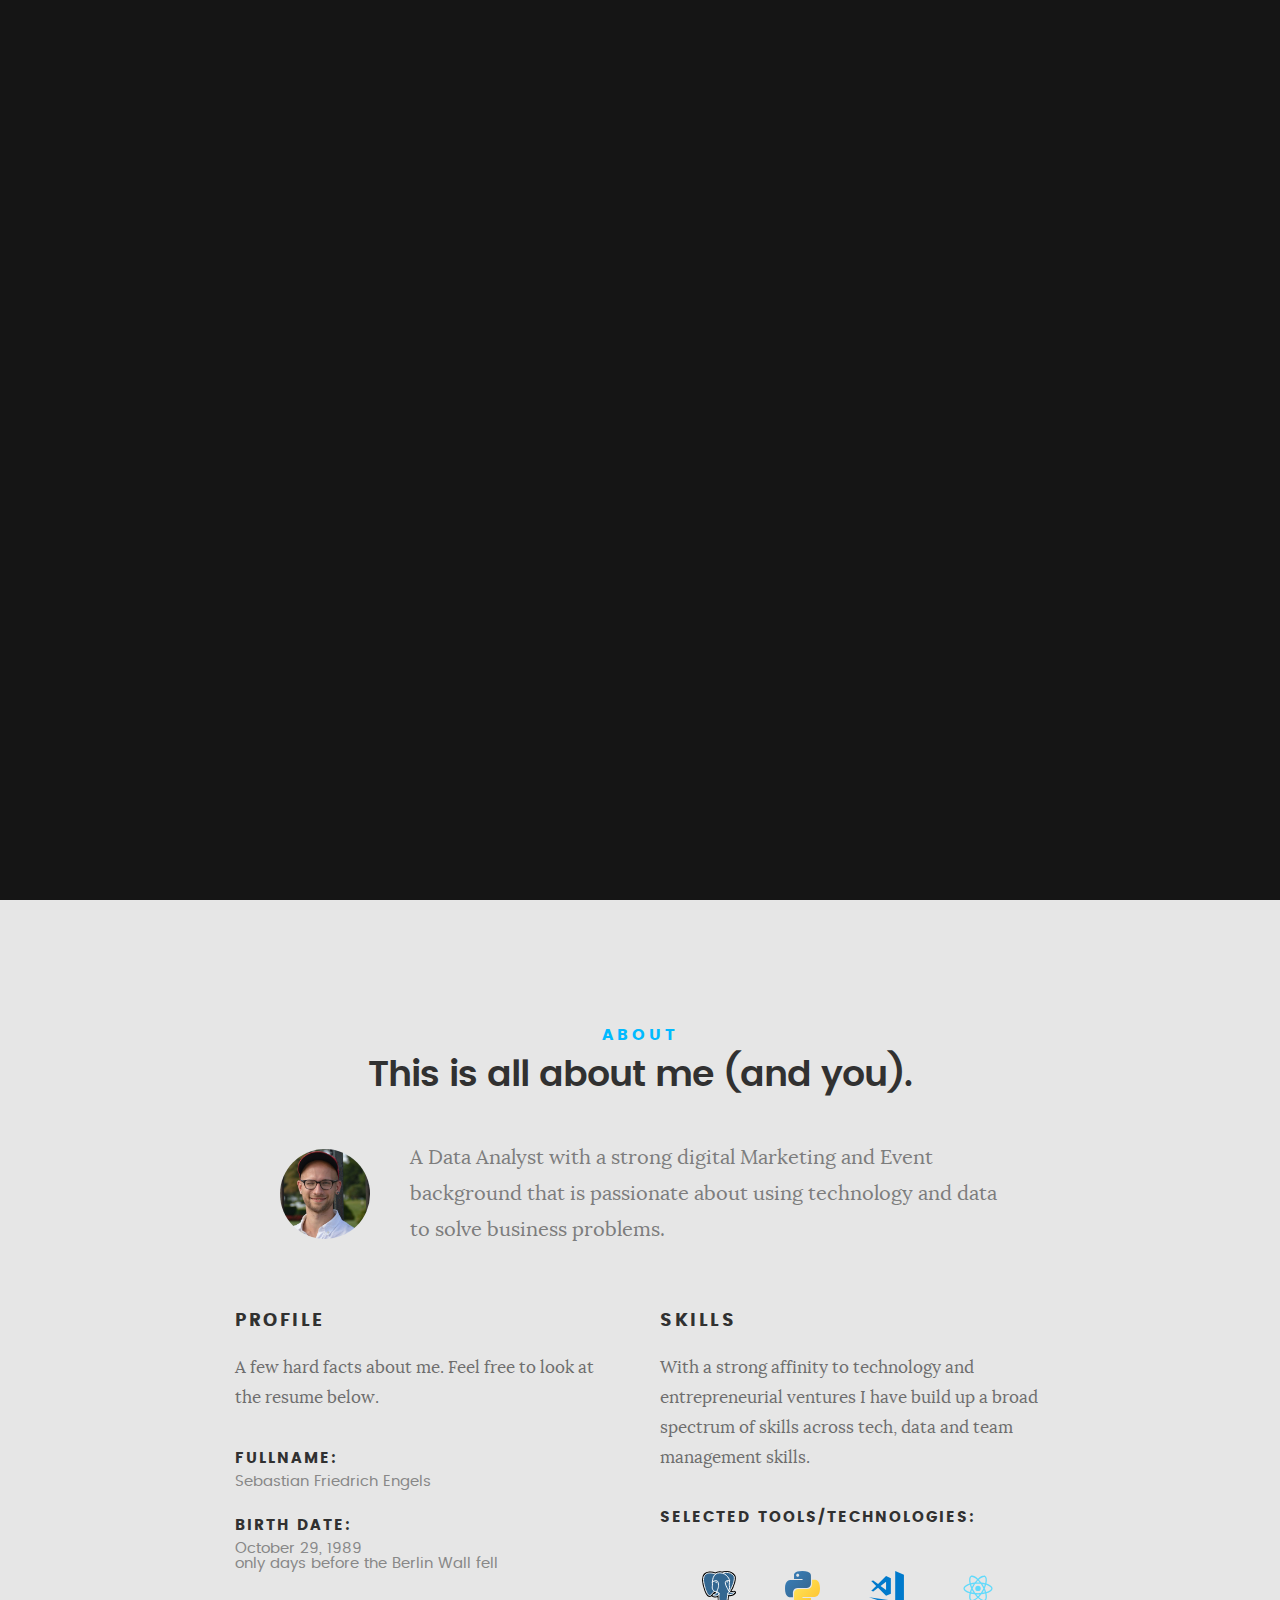
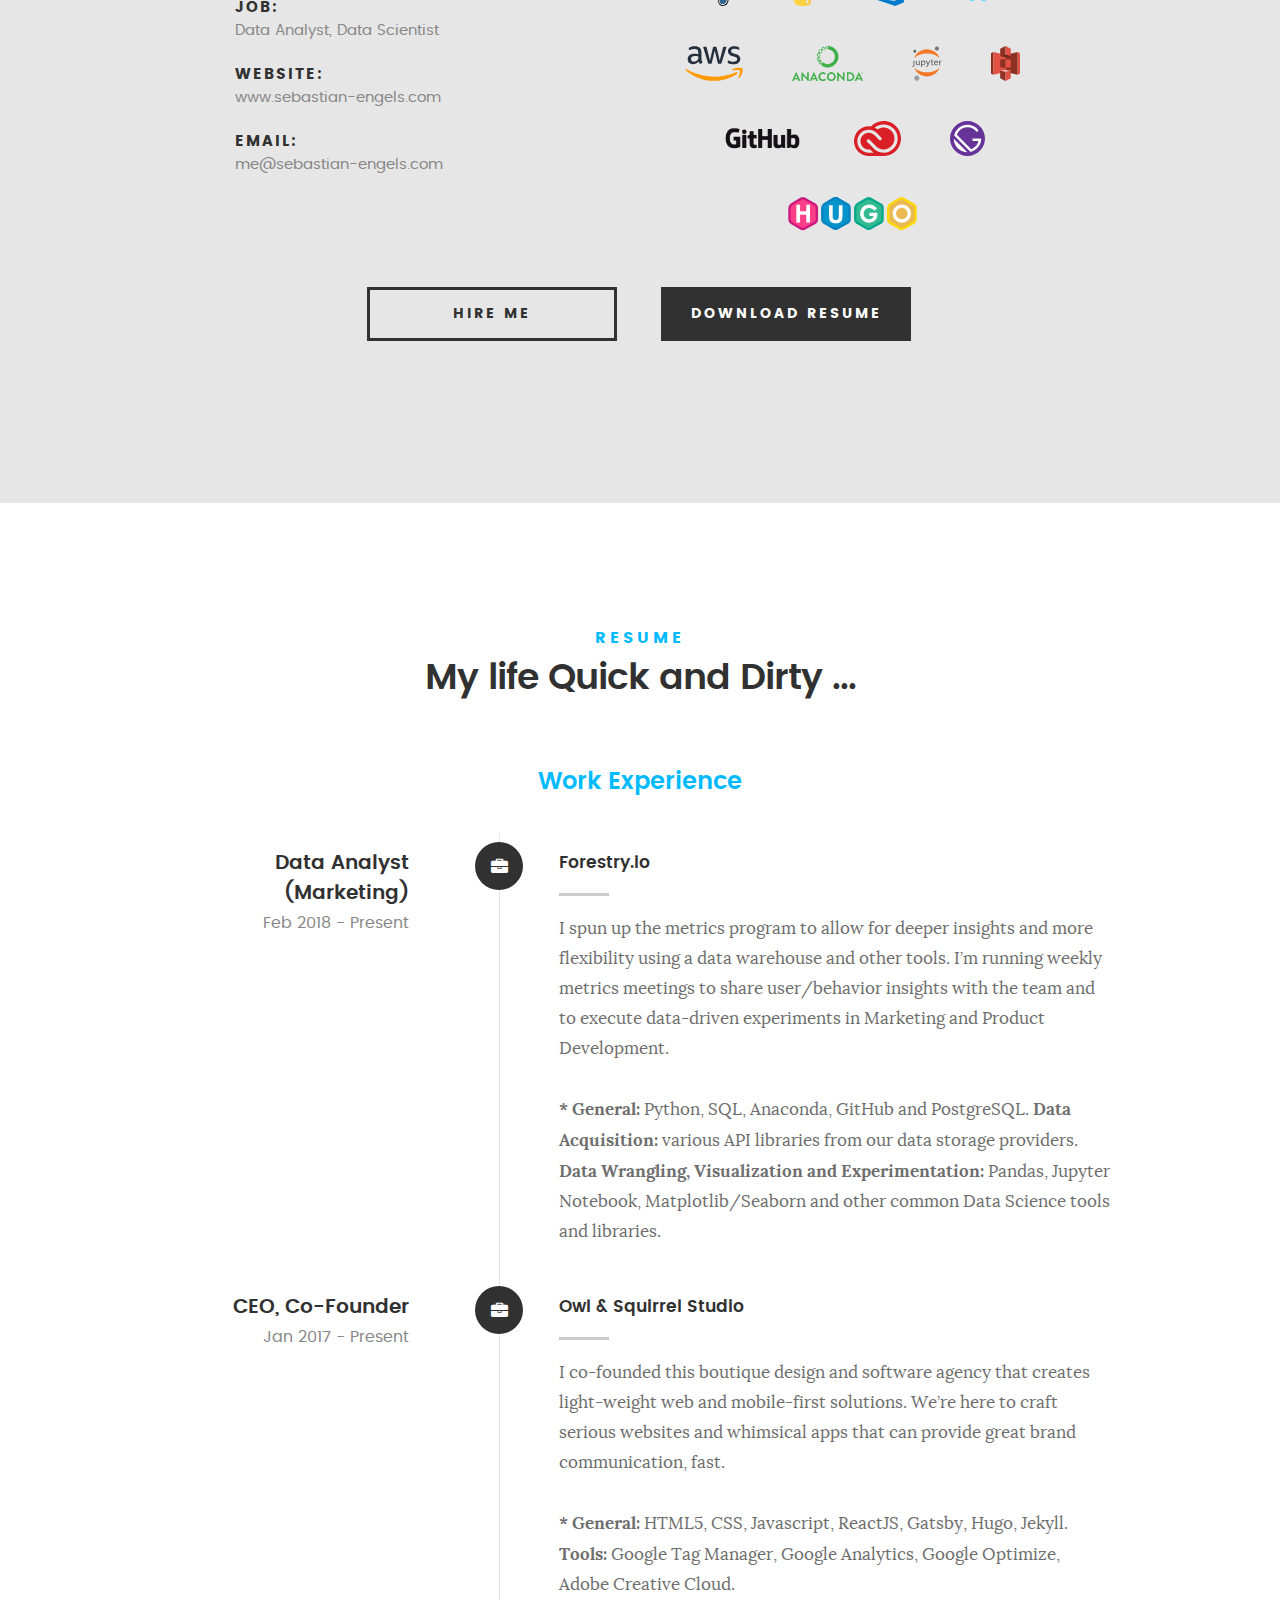
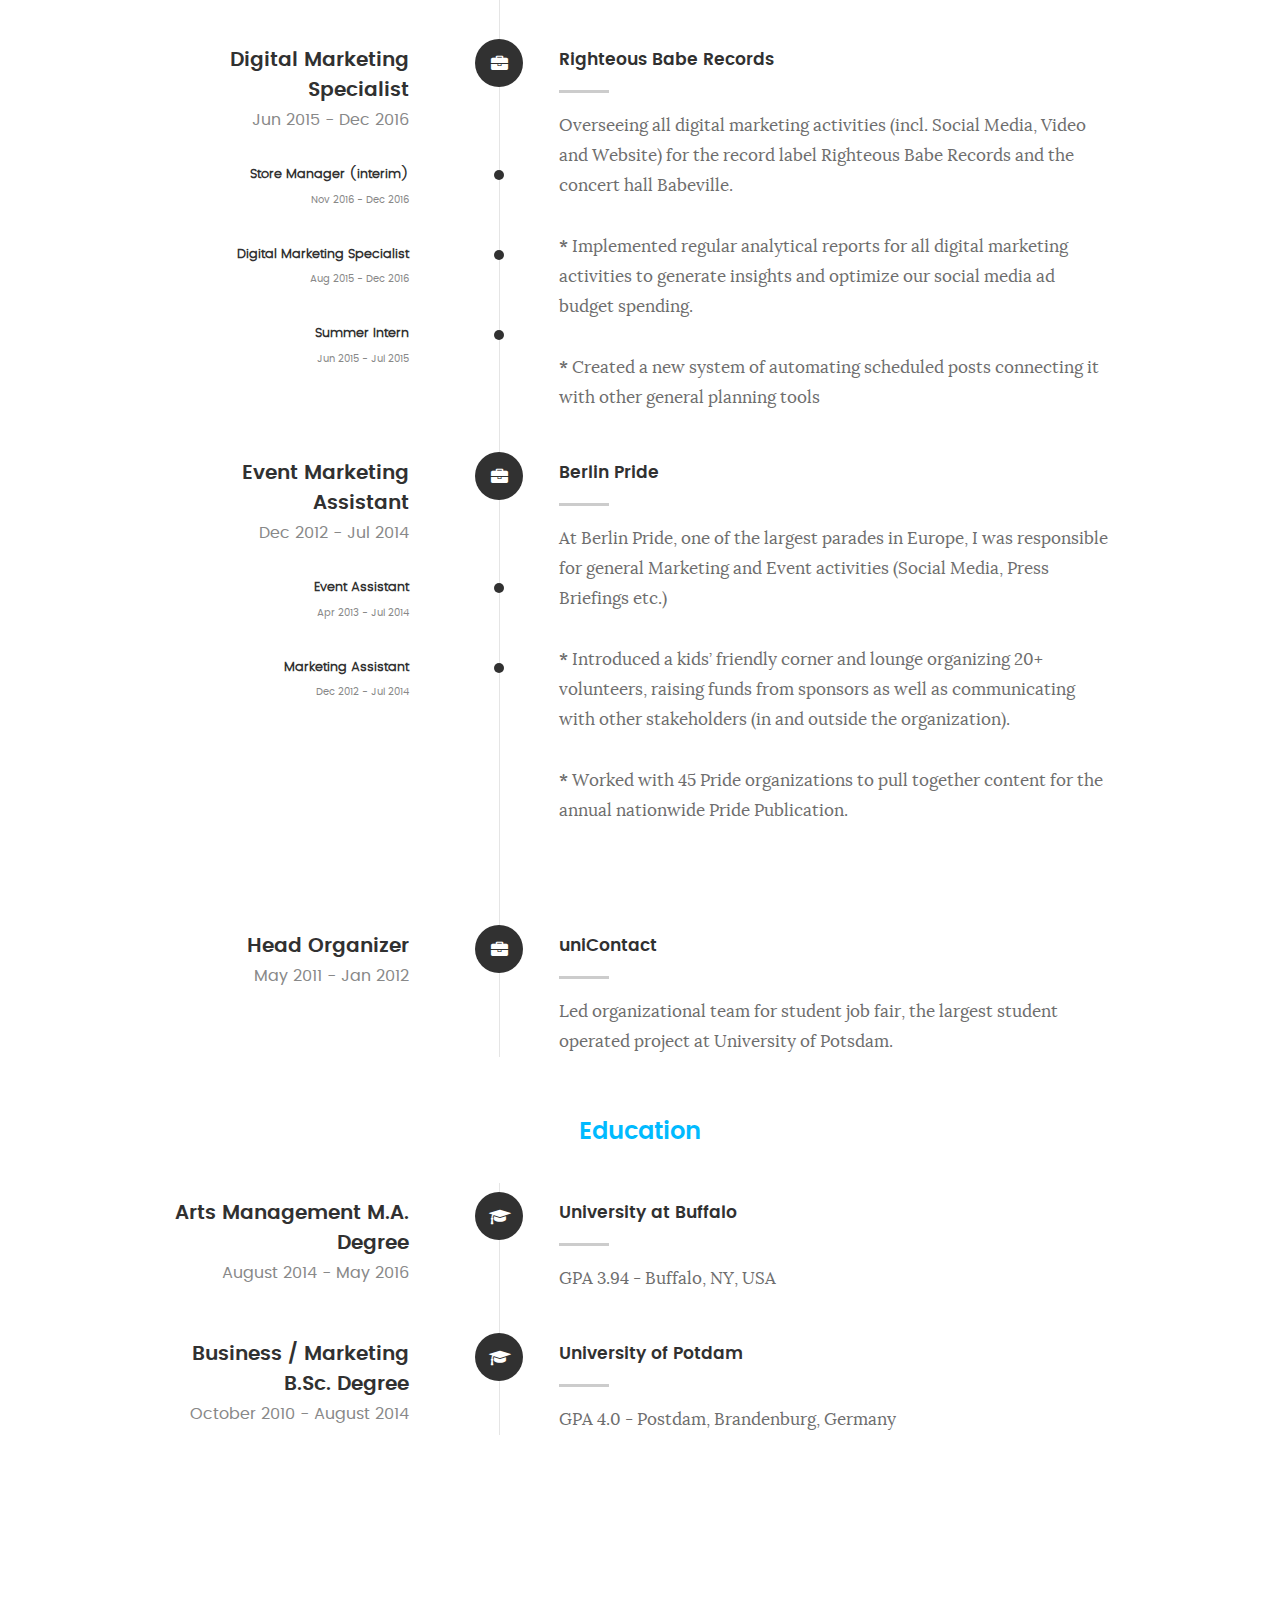
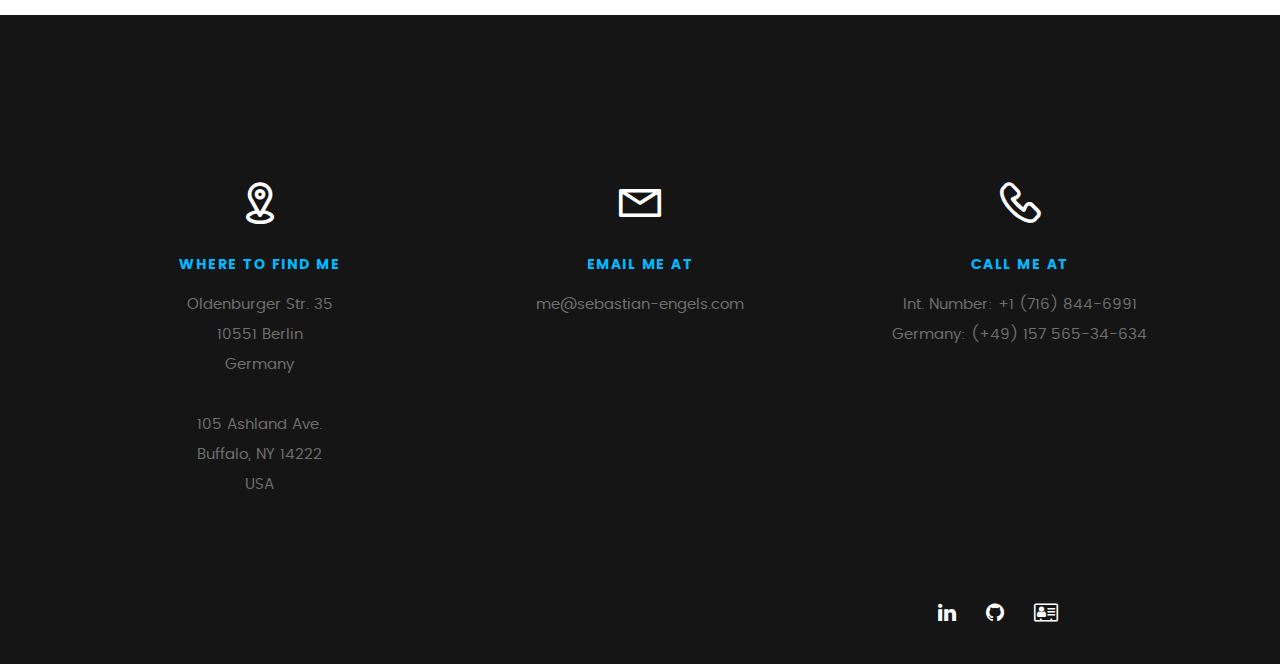
==== commit 7a8cdee3: "add aws logo and update summary text in index.html" ====
--- a/index.html
+++ b/index.html
@@ -139,8 +139,7 @@
 
 					<p class="lead">A Data Analyst with a strong digital Marketing and
 						Event background that is passionate about using technology and
-						data to solve business problems. I burn for data-driven problem-
-						solving and working in agile teams.</p>
+						data to solve business problems.</p>
 				</div>
 			</div>
 		</div> <!-- /section-intro -->
@@ -150,8 +149,7 @@
 			<div class="col-six tab-full">
 
 				<h3>Profile</h3>
-				<p>I'm a self-starter with an international profile eager to solve the problems of our time. I
-					burn for data-driven product development, static site generators and agile teams.
+				<p>A few hard facts about me. Feel free to look at the resume below.
 				</p>
 
 				<ul class="info-list">
@@ -193,13 +191,14 @@
 					<li><a href="https://python.org/"><img src="images/python.svg" /></a></li>
 					<li><a href="https://code.visualstudio.com/"><img src="images/visualstudio.svg" /></a></li>
 					<li><a href="https://reactjs.org/"><img src="images/react.svg" /></a></li>
-					<li><a href="https://prisma.io/">
+					<!-- <li><a href="https://prisma.io/">
 							<svg viewBox="0 0 34 40" height="100%" fill="currentColor"
 								class="Nav__LogoMark-sc-11gnase-3 dUeojx">
 								<path fill-rule="evenodd" clip-rule="evenodd"
 									d="M32.908 30.475L19.151 1.26a2.208 2.208 0 0 0-1.88-1.257 2.183 2.183 0 0 0-2.01 1.042L.34 25.212a2.26 2.26 0 0 0 .025 2.426L7.66 38.935a2.346 2.346 0 0 0 2.635.969l21.17-6.262a2.32 2.32 0 0 0 1.457-1.258 2.27 2.27 0 0 0-.013-1.91zm-3.08 1.253L11.864 37.04c-.548.163-1.074-.312-.96-.865l6.418-30.731c.12-.575.914-.666 1.165-.134l11.881 25.23a.858.858 0 0 1-.541 1.188z">
 								</path>
-							</svg></a></li>
+							</svg></a></li> -->
+					<li><a href="https://aws.com/"><img src="images/aws_logo.svg" /></a></li>
 					<li><a href="https://www.anaconda.com/"><img src="images/anaconda.png" /></a></li>
 					<li><a href="https://jupyter.org/"><img src="images/jupyter.svg" /></a></li>
 					<li><a href="https://aws.amazon.com/s3/"><img src="images/aws-s3.svg" /></a></li>
@@ -1166,8 +1165,8 @@
 				<h5>Where to find me</h5>
 
 				<p>
-					Hermsdorfer Damm 84<br>
-					13467 Berlin<br>
+					Oldenburger Str. 35<br>
+					10551 Berlin<br>
 					Germany
 				</p>
 
@@ -1217,9 +1216,10 @@
 			<div class="col-six tab-full pull-right social">
 
 				<ul class="footer-social">
-					<li><a href="https://www.facebook.com/basiengels"><i class="fa fa-facebook"></i></a></li>
-					<li><a href="https://www.behance.net/sengels5e01"><i class="fa fa-behance"></i></a></li>
-					<li><a href="https://www.instagram.com/thehighandthelow"><i class="fa fa-instagram"></i></a></li>
+					<li><a href="https://www.linkedin.com/in/sebastianengels/"><i class="fa fa-linkedin"></i></a></li>
+					<li><a href="https://github.com/Germoe"><i class="fa fa-github"></i></a></li>
+					<li><a href="http://www.sebastian-engels.com/assets/sebastian.vcf"><i
+								class="fa fa-address-card-o"></i></a>
 				</ul>
 
 			</div>
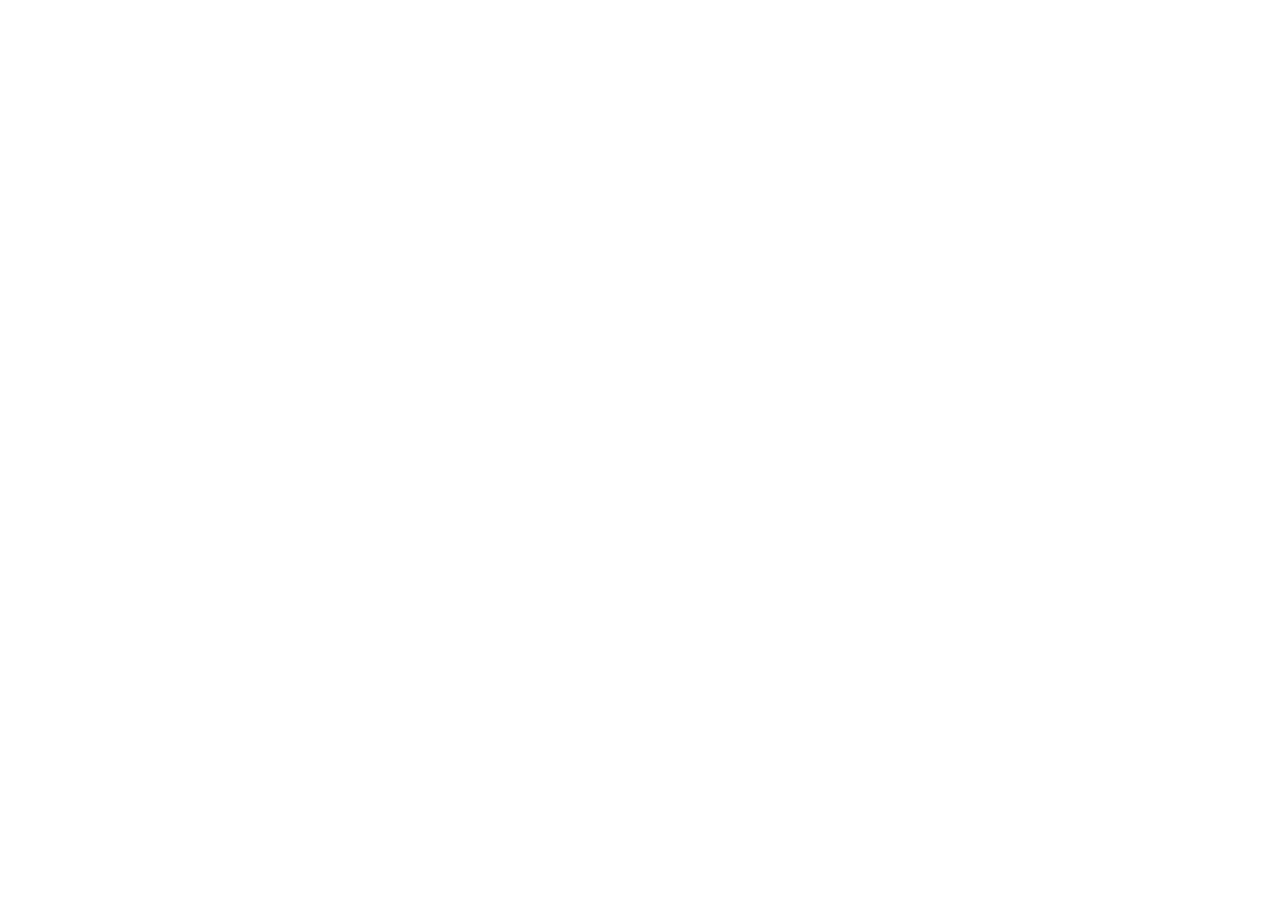
==== commit f2c70952: "Update index.html with redirect" ====
--- a/index.html
+++ b/index.html
@@ -56,6 +56,8 @@
 	================================================== -->
 	<link rel="icon" type="image/png" href="favicon.png">
 
+	<meta http-equiv="refresh" content="0; URL=https://ilovedata.dev">
+	<link rel="canonical" href="https://ilovedata.dev">
 </head>
 
 <body id="top">
